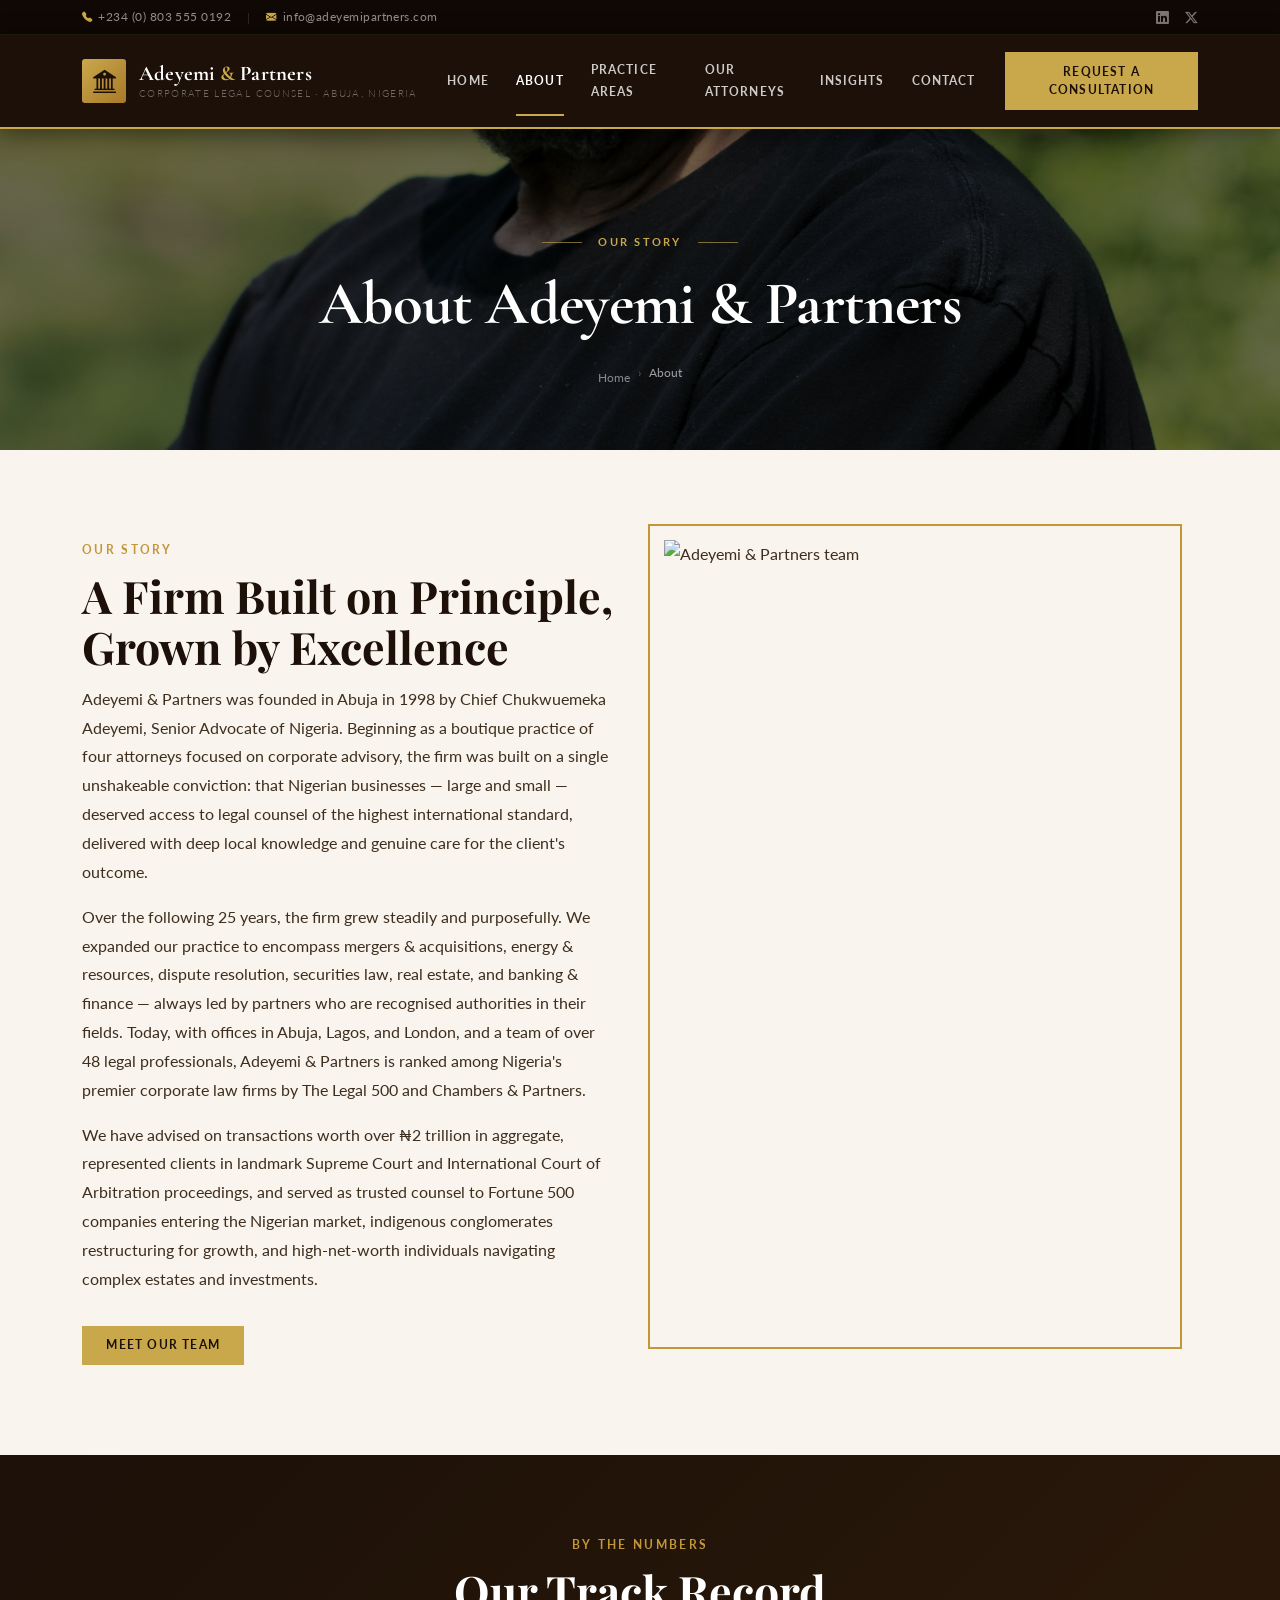
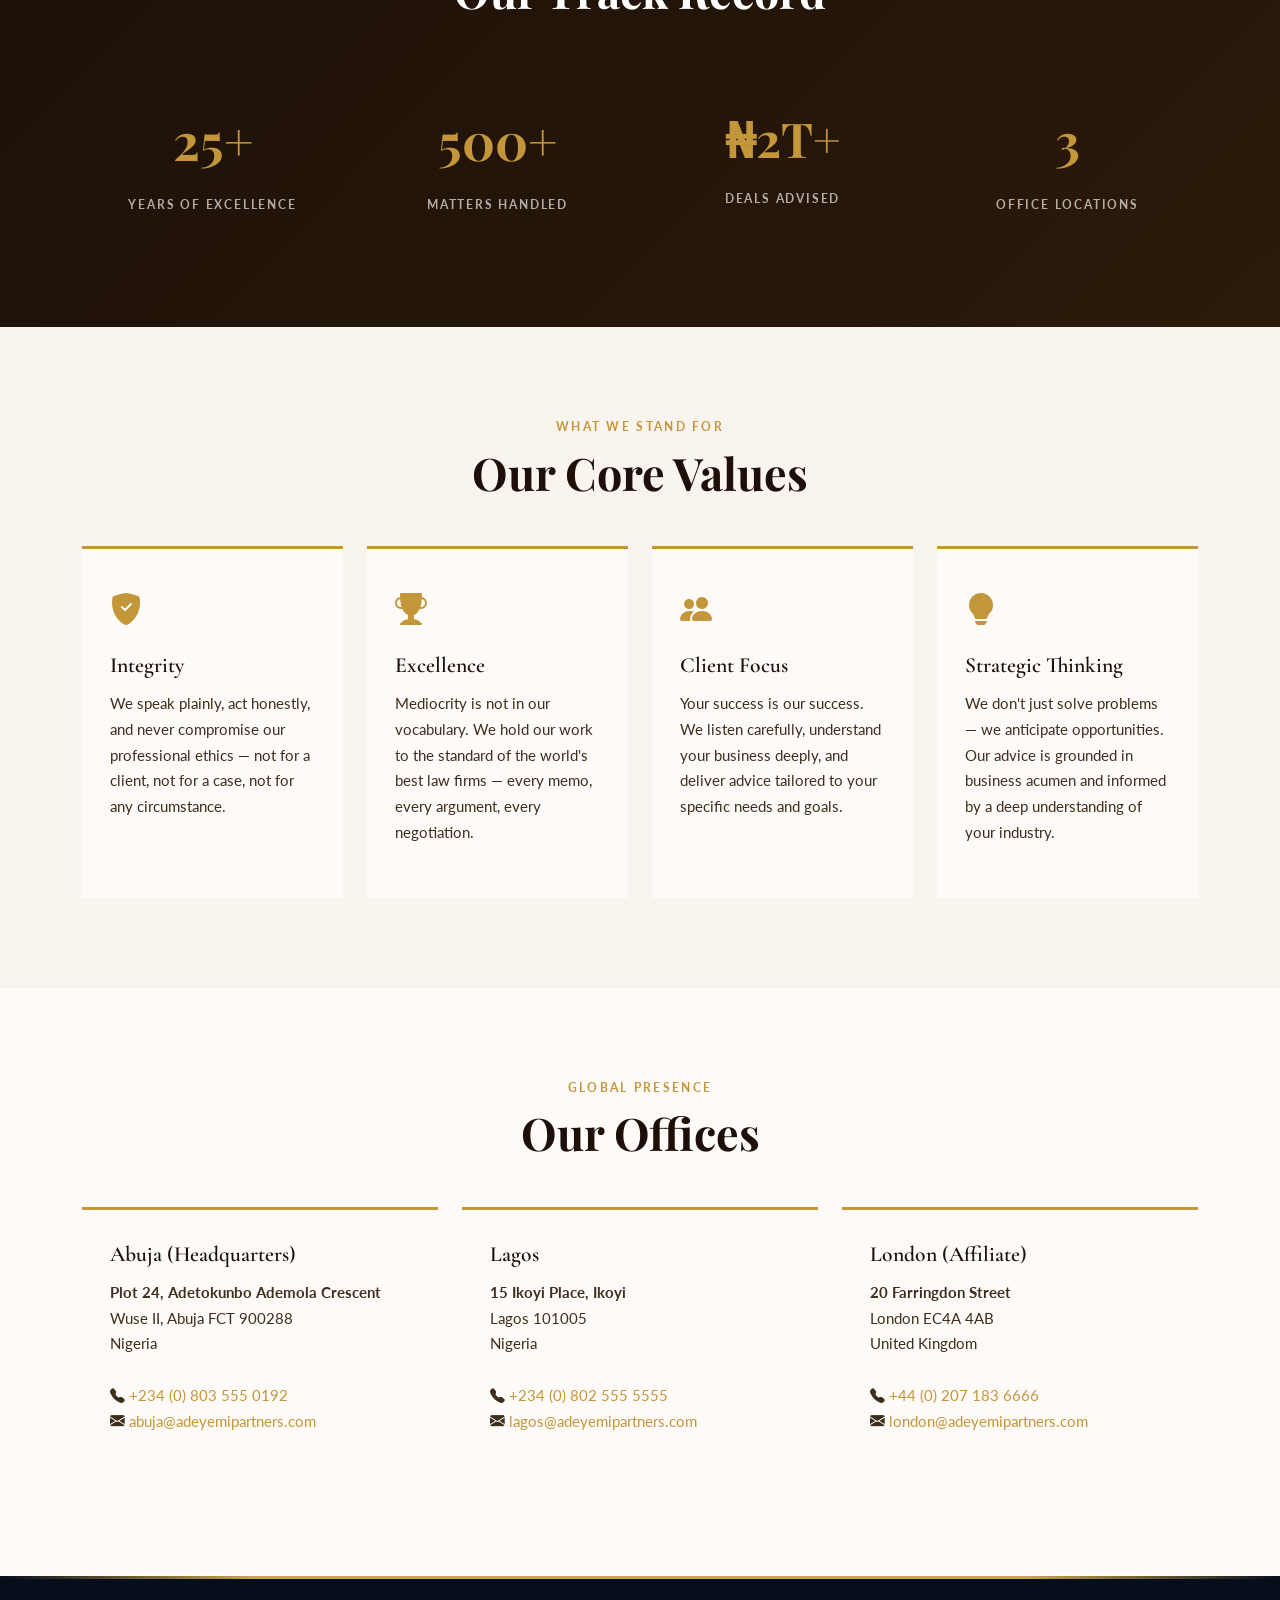
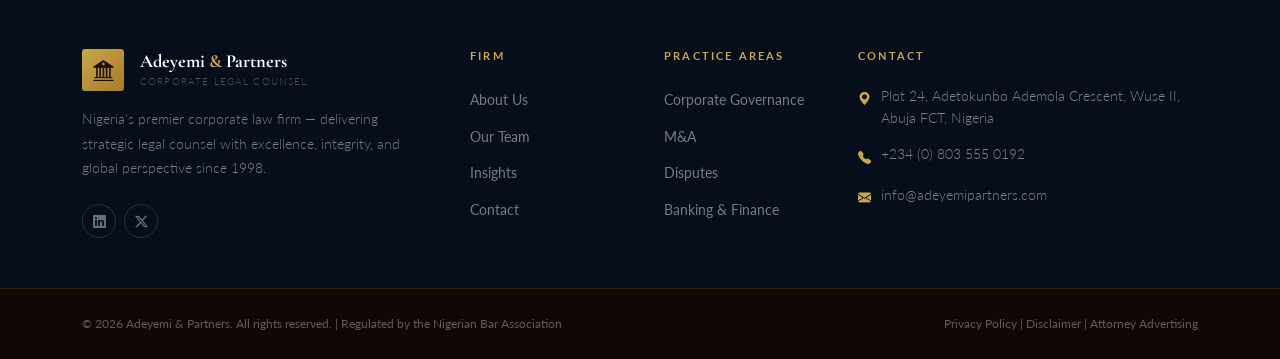
==== about.html @ 63230869 "Initial commit - Adeyemi - Partners website" ====
<!DOCTYPE html>
<html lang="en">
<head>
  <meta charset="UTF-8" />
  <meta name="viewport" content="width=device-width, initial-scale=1.0" />
  <meta name="description" content="About Adeyemi & Partners — Abuja's premier corporate law firm, founded in 1998. Our story, values, team, and global presence." />

  <meta property="og:type" content="website" />
  <meta property="og:title" content="About Us | Adeyemi & Partners" />
  <meta property="og:description" content="Learn about Adeyemi & Partners' history, values, and the team dedicated to delivering excellence in corporate law." />

  <title>About Our Firm | Adeyemi & Partners</title>

  <link rel="preconnect" href="https://fonts.googleapis.com" />
  <link rel="preconnect" href="https://fonts.gstatic.com" crossorigin />
  <link href="https://fonts.googleapis.com/css2?family=Cormorant+Garamond:ital,wght@0,400;0,500;0,600;0,700;1,400&family=EB+Garamond:ital@0;1&family=Lato:wght@300;400;700&family=Playfair+Display:wght@400;700;900&display=swap" rel="stylesheet" />

  <link href="https://cdn.jsdelivr.net/npm/bootstrap@5.3.3/dist/css/bootstrap.min.css" rel="stylesheet" integrity="sha384-QWTKZyjpPEjISv5WaRU9OFeRpok6YctnYmDr5pNlyT2bRjXh0JMhjY6hW+ALEwIH" crossorigin="anonymous" />
  <link rel="stylesheet" href="https://cdn.jsdelivr.net/npm/bootstrap-icons@1.11.3/font/bootstrap-icons.min.css" />

  <link rel="stylesheet" href="css/style.css" />
</head>
<body>

  <!-- ========== SITE HEADER ========== -->
  <header class="ap-site-header">

    <div class="ap-topbar">
      <div class="container">
        <div class="d-flex justify-content-between align-items-center">
          <div class="ap-topbar-left d-flex align-items-center gap-3">
            <a href="tel:+2348035550192" class="ap-topbar-link">
              <i class="bi bi-telephone-fill"></i>
              <span>+234 (0) 803 555 0192</span>
            </a>
            <span class="ap-topbar-sep d-none d-sm-inline">|</span>
            <a href="mailto:info@adeyemipartners.com" class="ap-topbar-link d-none d-sm-flex">
              <i class="bi bi-envelope-fill"></i>
              <span>info@adeyemipartners.com</span>
            </a>
          </div>
          <div class="ap-topbar-right d-flex align-items-center gap-3">
            <a href="#" class="ap-topbar-social" aria-label="LinkedIn"><i class="bi bi-linkedin"></i></a>
            <a href="#" class="ap-topbar-social" aria-label="Twitter / X"><i class="bi bi-twitter-x"></i></a>
          </div>
        </div>
      </div>
    </div>

    <nav class="navbar navbar-expand-lg ap-navbar-main" aria-label="Primary navigation">
      <div class="container">
        <a class="navbar-brand ap-brand-main" href="index.html">
          <div class="ap-logo-icon"><i class="bi bi-bank2"></i></div>
          <div class="ap-logo-text">
            <span class="ap-logo-name">Adeyemi <span class="ap-logo-amp">&amp;</span> Partners</span>
            <span class="ap-logo-tagline">Corporate Legal Counsel · Abuja, Nigeria</span>
          </div>
        </a>
        <button class="navbar-toggler ap-toggler" type="button"
                data-bs-toggle="collapse" data-bs-target="#mainNav"
                aria-controls="mainNav" aria-expanded="false" aria-label="Toggle navigation">
          <i class="bi bi-list"></i>
        </button>
        <div class="collapse navbar-collapse" id="mainNav">
          <ul class="navbar-nav ms-auto align-items-lg-center">
            <li class="nav-item"><a class="nav-link ap-nav-link" href="index.html">Home</a></li>
            <li class="nav-item"><a class="nav-link ap-nav-link active" href="about.html">About</a></li>
            <li class="nav-item"><a class="nav-link ap-nav-link" href="practice-areas.html">Practice Areas</a></li>
            <li class="nav-item"><a class="nav-link ap-nav-link" href="attorneys.html">Our Attorneys</a></li>
            <li class="nav-item"><a class="nav-link ap-nav-link" href="insights.html">Insights</a></li>
            <li class="nav-item"><a class="nav-link ap-nav-link" href="contact.html">Contact</a></li>
            <li class="nav-item ms-lg-3 mt-3 mt-lg-0">
              <a class="btn ap-hero-btn-gold px-4" href="contact.html">Request a Consultation</a>
            </li>
          </ul>
        </div>
      </div>
    </nav>

  </header>

  <!-- PAGE HERO -->
  <section class="ap-inner-hero"
    style="background-image: url('assets/antreina-stone-VtZEhxeWHA8-unsplash.jpg');">
    <div class="ap-inner-hero-overlay"></div>
    <div class="container ap-inner-hero-content position-relative">
      <p class="ap-inner-hero-eyebrow">
        <span class="ap-eyebrow-line"></span>
        Our Story
        <span class="ap-eyebrow-line"></span>
      </p>
      <h1 class="ap-inner-hero-title">About Adeyemi & Partners</h1>
      <nav aria-label="breadcrumb" class="mt-3">
        <ol class="breadcrumb ap-breadcrumb-inner mb-0">
          <li class="breadcrumb-item"><a href="index.html">Home</a></li>
          <li class="breadcrumb-item active" aria-current="page">About</li>
        </ol>
      </nav>
    </div>
  </section>

  <!-- SECTION 1: OUR FIRM STORY -->
  <section class="ap-section ap-bg-parchment">
    <div class="container">
      <div class="row align-items-stretch g-5">

        <div class="col-lg-6">
          <p class="ap-section-label">Our Story</p>
          <h2 class="ap-section-title-display">A Firm Built on Principle, Grown by Excellence</h2>

          <p class="ap-body-text">Adeyemi & Partners was founded in Abuja in 1998 by Chief Chukwuemeka Adeyemi, Senior Advocate of Nigeria. Beginning as a boutique practice of four attorneys focused on corporate advisory, the firm was built on a single unshakeable conviction: that Nigerian businesses — large and small — deserved access to legal counsel of the highest international standard, delivered with deep local knowledge and genuine care for the client's outcome.</p>

          <p class="ap-body-text">Over the following 25 years, the firm grew steadily and purposefully. We expanded our practice to encompass mergers & acquisitions, energy & resources, dispute resolution, securities law, real estate, and banking & finance — always led by partners who are recognised authorities in their fields. Today, with offices in Abuja, Lagos, and London, and a team of over 48 legal professionals, Adeyemi & Partners is ranked among Nigeria's premier corporate law firms by The Legal 500 and Chambers & Partners.</p>

          <p class="ap-body-text">We have advised on transactions worth over ₦2 trillion in aggregate, represented clients in landmark Supreme Court and International Court of Arbitration proceedings, and served as trusted counsel to Fortune 500 companies entering the Nigerian market, indigenous conglomerates restructuring for growth, and high-net-worth individuals navigating complex estates and investments.</p>

          <a href="attorneys.html" class="btn ap-hero-btn-gold mt-3">Meet our Team</a>
        </div>

        <!-- Right: image -->
        <div class="col-lg-6 d-flex">
          <div class="ap-img-frame" style="width: 100%;">
            <img src="assets/antreina-stone-F53-S-YQQcE-unsplash.jpg" alt="Adeyemi & Partners team" style="height: 100%; min-height: 480px;" />
          </div>
        </div>

      </div>
    </div>
  </section>

  <!-- SECTION 2: BY THE NUMBERS -->
  <section class="ap-section" style="background: linear-gradient(135deg, #1C1008 0%, #2c1a0a 100%); padding: 80px 0;">
    <div class="container">
      <div class="text-center mb-5">
        <p class="ap-section-label" style="color: var(--ap-gold);">By the Numbers</p>
        <h2 class="ap-section-title-display" style="color: #ffffff;">Our Track Record</h2>
      </div>

      <div class="row text-center g-4">
        <div class="col-md-6 col-lg-3">
          <div style="padding: 2rem 1rem;">
            <div style="font-family: var(--font-display); font-size: 3.2rem; font-weight: 700; color: var(--ap-gold); margin-bottom: 0.5rem;">25+</div>
            <div style="font-family: var(--font-body); font-size: 0.75rem; font-weight: 700; letter-spacing: 0.15em; text-transform: uppercase; color: rgba(255, 255, 255, 0.65);">Years of Excellence</div>
          </div>
        </div>
        <div class="col-md-6 col-lg-3">
          <div style="padding: 2rem 1rem;">
            <div style="font-family: var(--font-display); font-size: 3.2rem; font-weight: 700; color: var(--ap-gold); margin-bottom: 0.5rem;">500+</div>
            <div style="font-family: var(--font-body); font-size: 0.75rem; font-weight: 700; letter-spacing: 0.15em; text-transform: uppercase; color: rgba(255, 255, 255, 0.65);">Matters Handled</div>
          </div>
        </div>
        <div class="col-md-6 col-lg-3">
          <div style="padding: 2rem 1rem;">
            <div style="font-family: var(--font-display); font-size: 3rem; font-weight: 700; color: var(--ap-gold); margin-bottom: 0.5rem;">₦2T+</div>
            <div style="font-family: var(--font-body); font-size: 0.75rem; font-weight: 700; letter-spacing: 0.15em; text-transform: uppercase; color: rgba(255, 255, 255, 0.65);">Deals Advised</div>
          </div>
        </div>
        <div class="col-md-6 col-lg-3">
          <div style="padding: 2rem 1rem;">
            <div style="font-family: var(--font-display); font-size: 3.2rem; font-weight: 700; color: var(--ap-gold); margin-bottom: 0.5rem;">3</div>
            <div style="font-family: var(--font-body); font-size: 0.75rem; font-weight: 700; letter-spacing: 0.15em; text-transform: uppercase; color: rgba(255, 255, 255, 0.65);">Office Locations</div>
          </div>
        </div>
      </div>
    </div>
  </section>

  <!-- SECTION 3: OUR VALUES -->
  <section class="ap-section ap-bg-parchment">
    <div class="container">
      <div class="text-center mb-5">
        <p class="ap-section-label">What We Stand For</p>
        <h2 class="ap-section-title-display">Our Core Values</h2>
      </div>

      <div class="row g-4">

        <div class="col-md-6 col-lg-3">
          <div class="ap-card">
            <div class="ap-card-icon">
              <i class="bi bi-shield-fill-check" style="font-size: 2rem; color: var(--ap-gold);"></i>
            </div>
            <h3 class="ap-card-title">Integrity</h3>
            <p class="ap-card-text">We speak plainly, act honestly, and never compromise our professional ethics — not for a client, not for a case, not for any circumstance.</p>
          </div>
        </div>

        <div class="col-md-6 col-lg-3">
          <div class="ap-card">
            <div class="ap-card-icon">
              <i class="bi bi-trophy-fill" style="font-size: 2rem; color: var(--ap-gold);"></i>
            </div>
            <h3 class="ap-card-title">Excellence</h3>
            <p class="ap-card-text">Mediocrity is not in our vocabulary. We hold our work to the standard of the world's best law firms — every memo, every argument, every negotiation.</p>
          </div>
        </div>

        <div class="col-md-6 col-lg-3">
          <div class="ap-card">
            <div class="ap-card-icon">
              <i class="bi bi-people-fill" style="font-size: 2rem; color: var(--ap-gold);"></i>
            </div>
            <h3 class="ap-card-title">Client Focus</h3>
            <p class="ap-card-text">Your success is our success. We listen carefully, understand your business deeply, and deliver advice tailored to your specific needs and goals.</p>
          </div>
        </div>

        <div class="col-md-6 col-lg-3">
          <div class="ap-card">
            <div class="ap-card-icon">
              <i class="bi bi-lightbulb-fill" style="font-size: 2rem; color: var(--ap-gold);"></i>
            </div>
            <h3 class="ap-card-title">Strategic Thinking</h3>
            <p class="ap-card-text">We don't just solve problems — we anticipate opportunities. Our advice is grounded in business acumen and informed by a deep understanding of your industry.</p>
          </div>
        </div>

      </div>
    </div>
  </section>

  <!-- SECTION 4: OUR OFFICES -->
  <section class="ap-section ap-bg-soft">
    <div class="container">
      <div class="text-center mb-5">
        <p class="ap-section-label">Global Presence</p>
        <h2 class="ap-section-title-display">Our Offices</h2>
      </div>

      <div class="row g-4">

        <div class="col-md-4">
          <div class="ap-card">
            <h3 class="ap-card-title">Abuja (Headquarters)</h3>
            <p class="ap-card-text">
              <strong>Plot 24, Adetokunbo Ademola Crescent</strong><br />
              Wuse II, Abuja FCT 900288<br />
              Nigeria<br /><br />
              <i class="bi bi-telephone-fill"></i> <a href="tel:+2348035550192" style="color: var(--ap-gold);">+234 (0) 803 555 0192</a><br />
              <i class="bi bi-envelope-fill"></i> <a href="mailto:abuja@adeyemipartners.com" style="color: var(--ap-gold);">abuja@adeyemipartners.com</a>
            </p>
          </div>
        </div>

        <div class="col-md-4">
          <div class="ap-card">
            <h3 class="ap-card-title">Lagos</h3>
            <p class="ap-card-text">
              <strong>15 Ikoyi Place, Ikoyi</strong><br />
              Lagos 101005<br />
              Nigeria<br /><br />
              <i class="bi bi-telephone-fill"></i> <a href="tel:+234802555555" style="color: var(--ap-gold);">+234 (0) 802 555 5555</a><br />
              <i class="bi bi-envelope-fill"></i> <a href="mailto:lagos@adeyemipartners.com" style="color: var(--ap-gold);">lagos@adeyemipartners.com</a>
            </p>
          </div>
        </div>

        <div class="col-md-4">
          <div class="ap-card">
            <h3 class="ap-card-title">London (Affiliate)</h3>
            <p class="ap-card-text">
              <strong>20 Farringdon Street</strong><br />
              London EC4A 4AB<br />
              United Kingdom<br /><br />
              <i class="bi bi-telephone-fill"></i> <a href="tel:+442071836666" style="color: var(--ap-gold);">+44 (0) 207 183 6666</a><br />
              <i class="bi bi-envelope-fill"></i> <a href="mailto:london@adeyemipartners.com" style="color: var(--ap-gold);">london@adeyemipartners.com</a>
            </p>
          </div>
        </div>

      </div>
    </div>
  </section>

  <!-- FOOTER -->
  <footer class="ap-footer-v2">

    <div class="ap-footer-gold-rule"></div>

    <div class="ap-footer-main">
      <div class="container">
        <div class="row g-5">

          <div class="col-lg-4">
            <div class="d-flex align-items-center gap-3 mb-3">
              <div class="ap-footer-logo-icon">
                <i class="bi bi-bank2"></i>
              </div>
              <div>
                <p class="ap-footer-firm-name mb-0">Adeyemi <span class="ap-logo-amp">&</span> Partners</p>
                <p class="ap-footer-firm-sub mb-0">Corporate Legal Counsel</p>
              </div>
            </div>
            <p class="ap-footer-blurb">Nigeria's premier corporate law firm — delivering strategic legal counsel with excellence, integrity, and global perspective since 1998.</p>
            <div class="d-flex gap-2 mt-4">
              <a href="#" class="ap-footer-social-link" aria-label="LinkedIn"><i class="bi bi-linkedin"></i></a>
              <a href="#" class="ap-footer-social-link" aria-label="Twitter/X"><i class="bi bi-twitter-x"></i></a>
            </div>
          </div>

          <div class="col-sm-6 col-lg-2">
            <h6 class="ap-footer-col-heading">Firm</h6>
            <ul class="ap-footer-nav">
              <li><a href="about.html">About Us</a></li>
              <li><a href="attorneys.html">Our Team</a></li>
              <li><a href="insights.html">Insights</a></li>
              <li><a href="contact.html">Contact</a></li>
            </ul>
          </div>

          <div class="col-sm-6 col-lg-2">
            <h6 class="ap-footer-col-heading">Practice Areas</h6>
            <ul class="ap-footer-nav">
              <li><a href="practice-areas.html">Corporate Governance</a></li>
              <li><a href="practice-areas.html">M&A</a></li>
              <li><a href="practice-areas.html">Disputes</a></li>
              <li><a href="practice-areas.html">Banking & Finance</a></li>
            </ul>
          </div>

          <div class="col-lg-4">
            <h6 class="ap-footer-col-heading">Contact</h6>
            <address class="ap-footer-address">
              <div class="ap-footer-addr-row">
                <i class="bi bi-geo-alt-fill"></i>
                <span>Plot 24, Adetokunbo Ademola Crescent, Wuse II, Abuja FCT, Nigeria</span>
              </div>
              <div class="ap-footer-addr-row">
                <i class="bi bi-telephone-fill"></i>
                <span><a href="tel:+2348035550192">+234 (0) 803 555 0192</a></span>
              </div>
              <div class="ap-footer-addr-row">
                <i class="bi bi-envelope-fill"></i>
                <span><a href="mailto:info@adeyemipartners.com">info@adeyemipartners.com</a></span>
              </div>
            </address>
          </div>

        </div>
      </div>
    </div>

    <div class="ap-footer-copy-bar" style="background-color: #0f0804; border-top: 1px solid rgba(196, 150, 58, 0.15); padding: 1.5rem 0;">
      <div class="container">
        <div class="d-flex flex-wrap justify-content-between align-items-center gap-2">
          <p class="mb-0 ap-footer-copy">&copy; 2026 Adeyemi & Partners. All rights reserved. | Regulated by the Nigerian Bar Association</p>
          <p class="mb-0 ap-footer-copy">Privacy Policy | Disclaimer | Attorney Advertising</p>
        </div>
      </div>
    </div>

  </footer>

  <button class="ap-scroll-top" id="scrollTop" aria-label="Scroll to top">
    <i class="bi bi-arrow-up"></i>
  </button>

  <script src="https://cdn.jsdelivr.net/npm/bootstrap@5.3.3/dist/js/bootstrap.bundle.min.js" integrity="sha384-YvpcrYf0tY3lHB60NNkmXc4s9bIOgUxi8T/jzmQ+N53/mBnhZ8SIBzf3XGdYkpZ" crossorigin="anonymous"></script>
  <script>
    (function () {
      var btn = document.getElementById('scrollTop');
      window.addEventListener('scroll', function () {
        btn.classList.toggle('ap-scroll-visible', window.scrollY > 300);
      }, { passive: true });
      btn.addEventListener('click', function () {
        window.scrollTo({ top: 0, behavior: 'smooth' });
      });
    })();

    // Reveal on scroll
    (function () {
      var revealEls = document.querySelectorAll(
        '.ap-section-title-display, .ap-section-title-md, .ap-section-label, .ap-card, .ap-atty-card, .ap-img-frame, .ap-stat-item'
      );
      var observer = new IntersectionObserver(function (entries) {
        entries.forEach(function (entry) {
          if (entry.isIntersecting) {
            entry.target.classList.add('is-visible');
            observer.unobserve(entry.target);
          }
        });
      }, { threshold: 0.12 });
      revealEls.forEach(function (el) {
        if (el.getBoundingClientRect().top > window.innerHeight * 0.9) {
          el.classList.add('ap-reveal');
          observer.observe(el);
        }
      });
    })();
  </script>
</body>
</html>
---- css/style.css ----
/* ===================================================
   ADEYEMI & PARTNERS — GLOBAL STYLESHEET
   Color Palette:
     Deep Walnut (primary dark): #1C1008
     Warm Gold (accent):         #C4963A
     Parchment (light bg):       #F9F4EE
     Warm Cream (alternates):    #F2EAE0
     Soft White:                 #FDFAF7
     Body text:                  #3D2E1E
     Muted text:                 #7A6652
=================================================== */

html {
  scroll-behavior: smooth;
}

/* ---- CUSTOM PROPERTIES ---- */
:root {
  /* Warm palette (project-wide) */
  --ap-walnut:     #1C1008;
  --ap-gold:       #C4963A;
  --ap-parchment:  #F9F4EE;
  --ap-cream:      #F2EAE0;
  --ap-soft-white: #FDFAF7;
  --ap-body-text:  #3D2E1E;
  --ap-muted:      #7A6652;
  --ap-gold-light: #d4aa55;

  /* Warm espresso palette (header + hero) */
  --ap-navy:        #1C1008;
  --ap-navy-mid:    #1a0f04;
  --ap-navy-light:  #3d2e1e;
  --ap-hero-gold:   #c9a84c;
  --ap-hero-gold-h: #dbb95a;
  --ap-topbar-bg:   #0f0804;

  /* Typography */
  --font-heading:  'Cormorant Garamond', Georgia, serif;
  --font-body:     'Lato', Arial, sans-serif;
  --font-quote:    'EB Garamond', Georgia, serif;
  --font-display:  'Playfair Display', Georgia, serif;
}

/* ---- RESET & BASE ---- */
*, *::before, *::after { box-sizing: border-box; }

html {
  scroll-behavior: smooth;
}

body {
  font-family: var(--font-body);
  font-weight: 400;
  color: var(--ap-body-text);
  background-color: var(--ap-soft-white);
  line-height: 1.75;
  font-size: 1rem;
  -webkit-font-smoothing: antialiased;
}

h1, h2, h3, h4, h5, h6 {
  font-family: var(--font-heading);
  color: var(--ap-walnut);
  line-height: 1.2;
  font-weight: 600;
}

p { margin-bottom: 1rem; }
a { text-decoration: none; }

img { max-width: 100%; height: auto; display: block; }

/* ---- BACKGROUND SECTIONS ---- */
.ap-bg-parchment { background-color: var(--ap-parchment); }
.ap-bg-cream     { background-color: var(--ap-cream); }
.ap-bg-dark      { background-color: var(--ap-walnut); }
.ap-bg-soft      { background-color: var(--ap-soft-white); }

/* ---- SECTION SPACING ---- */
.ap-section { padding: 90px 0; }
.mb-6 { margin-bottom: 5rem; }

/* =======================================
   SITE HEADER — fixed wrapper
======================================= */
.ap-site-header {
  position: fixed;
  top: 0;
  left: 0;
  right: 0;
  z-index: 1040;
}

/* =======================================
   TOP BAR
======================================= */
.ap-topbar {
  background-color: var(--ap-topbar-bg);
  border-bottom: 1px solid rgba(201, 168, 76, 0.12);
  padding: 6px 0;
}

.ap-topbar-link {
  display: inline-flex;
  align-items: center;
  gap: 6px;
  font-family: var(--font-body);
  font-size: 0.72rem;
  font-weight: 400;
  letter-spacing: 0.04em;
  color: rgba(255, 255, 255, 0.55);
  text-decoration: none;
  transition: color 0.2s;
}

.ap-topbar-link i {
  font-size: 0.65rem;
  color: var(--ap-hero-gold);
}

.ap-topbar-link:hover { color: var(--ap-hero-gold); }

.ap-topbar-sep {
  color: rgba(255, 255, 255, 0.15);
  font-size: 0.75rem;
}

.ap-topbar-social {
  color: rgba(255, 255, 255, 0.45);
  font-size: 0.8rem;
  text-decoration: none;
  transition: color 0.2s, transform 0.2s;
  display: inline-flex;
  align-items: center;
}

.ap-topbar-social:hover {
  color: var(--ap-hero-gold);
  transform: translateY(-1px);
}

/* =======================================
   MAIN NAVBAR
======================================= */
.ap-navbar-main {
  background-color: var(--ap-navy);
  padding: 0;
  border-bottom: 2px solid var(--ap-hero-gold);
  box-shadow: 0 4px 24px rgba(0, 0, 0, 0.45);
}

/* Brand */
.ap-brand-main {
  display: flex;
  align-items: center;
  gap: 13px;
  padding: 14px 0;
  text-decoration: none;
}

.ap-logo-icon {
  width: 44px;
  height: 44px;
  background: linear-gradient(135deg, var(--ap-hero-gold), #a87a28);
  border-radius: 3px;
  display: flex;
  align-items: center;
  justify-content: center;
  flex-shrink: 0;
}

.ap-logo-icon i {
  font-size: 1.45rem;
  color: var(--ap-navy);
}

.ap-logo-text {
  display: flex;
  flex-direction: column;
  line-height: 1;
}

.ap-logo-name {
  font-family: var(--font-heading);
  font-size: 1.3rem;
  font-weight: 700;
  color: #ffffff;
  letter-spacing: 0.01em;
}

.ap-logo-amp {
  color: var(--ap-hero-gold);
}

.ap-logo-tagline {
  font-family: var(--font-body);
  font-size: 0.6rem;
  font-weight: 300;
  letter-spacing: 0.14em;
  text-transform: uppercase;
  color: rgba(255, 255, 255, 0.38);
  margin-top: 5px;
}

/* Nav links */
.ap-nav-link {
  font-family: var(--font-body);
  font-size: 0.78rem;
  font-weight: 700;
  letter-spacing: 0.09em;
  text-transform: uppercase;
  color: rgba(255, 255, 255, 0.78) !important;
  padding: 1.5rem 0.85rem !important;
  position: relative;
  transition: color 0.22s;
}

.ap-nav-link::after {
  content: '';
  position: absolute;
  bottom: 0;
  left: 0.85rem;
  right: 0.85rem;
  height: 2px;
  background-color: var(--ap-hero-gold);
  transform: scaleX(0);
  transform-origin: left;
  transition: transform 0.25s ease;
}

.ap-nav-link:hover,
.ap-nav-link.active {
  color: #ffffff !important;
}

.ap-nav-link:hover::after,
.ap-nav-link.active::after {
  transform: scaleX(1);
}

/* Consultation button in navbar */
.ap-hero-btn-gold {
  background-color: var(--ap-hero-gold);
  color: var(--ap-navy) !important;
  font-family: var(--font-body);
  font-size: 0.75rem;
  font-weight: 700;
  letter-spacing: 0.1em;
  text-transform: uppercase;
  border: 2px solid var(--ap-hero-gold);
  border-radius: 0;
  padding: 0.55rem 1.4rem;
  transition: background-color 0.22s, border-color 0.22s, box-shadow 0.22s;
  text-decoration: none;
  display: inline-flex;
  align-items: center;
}

.ap-hero-btn-gold:hover {
  background-color: var(--ap-hero-gold-h);
  border-color: var(--ap-hero-gold-h);
  color: var(--ap-navy) !important;
  box-shadow: 0 4px 18px rgba(201, 168, 76, 0.35);
}

/* Mobile toggler */
.ap-toggler {
  background: none;
  border: 1px solid rgba(201, 168, 76, 0.4);
  border-radius: 3px;
  padding: 6px 10px;
  color: #fff;
  font-size: 1.4rem;
  line-height: 1;
}

.ap-toggler:focus { box-shadow: none; }
.ap-toggler i { display: block; }

/* Navbar old classes — keep for other pages */
.ap-navbar {
  background-color: var(--ap-navy);
  padding: 0.75rem 0;
  border-bottom: 2px solid var(--ap-hero-gold);
}

.ap-brand {
  display: flex;
  flex-direction: column;
  line-height: 1.1;
  color: var(--ap-soft-white) !important;
}

.brand-name {
  font-family: var(--font-heading);
  font-size: 1.35rem;
  font-weight: 700;
  letter-spacing: 0.02em;
  color: var(--ap-soft-white);
}

.brand-amp { color: var(--ap-hero-gold); }

.brand-tagline {
  font-family: var(--font-body);
  font-size: 0.65rem;
  font-weight: 300;
  letter-spacing: 0.12em;
  text-transform: uppercase;
  color: rgba(255,255,255,0.35);
  margin-top: 2px;
}

.ap-navbar .nav-link {
  font-family: var(--font-body);
  font-size: 0.82rem;
  font-weight: 700;
  letter-spacing: 0.08em;
  text-transform: uppercase;
  color: rgba(255, 255, 255, 0.78) !important;
  padding: 0.5rem 0.75rem !important;
  transition: color 0.25s;
}

.ap-navbar .nav-link:hover,
.ap-navbar .nav-link.active {
  color: var(--ap-hero-gold) !important;
}

.ap-navbar .navbar-toggler {
  border-color: rgba(201, 168, 76, 0.4);
}

.ap-navbar .navbar-toggler-icon {
  filter: invert(1);
}

/* =======================================
   HERO V2  (index.html)
======================================= */

/* Total header offset: topbar ~37px + navbar ~74px = ~111px */
.ap-hero-v2 {
  position: relative;
  min-height: 100vh;
  display: flex;
  align-items: center;
  justify-content: center;
  overflow: hidden;
  padding-top: 111px; /* header height */
}

/* Background image */
.ap-hero-v2-bg {
  position: absolute;
  inset: 0;
  background-image: url('https://images.unsplash.com/photo-1589829545856-d10d557cf95f?w=1600');
  background-size: cover;
  background-position: center 30%;
  background-repeat: no-repeat;
  transform: scale(1.03);
  transition: transform 8s ease;
}

/* Dark overlay */
.ap-hero-v2-overlay {
  position: absolute;
  inset: 0;
  background: rgba(0, 0, 0, 0.65);
}

/* Decorative left gold rule */
.ap-hero-v2-rule {
  position: absolute;
  left: 0;
  top: 0;
  bottom: 0;
  width: 4px;
  background: linear-gradient(to bottom, transparent 0%, var(--ap-hero-gold) 30%, var(--ap-hero-gold) 70%, transparent 100%);
  opacity: 0.7;
}

/* Content wrapper */
.ap-hero-v2-content {
  position: relative;
  z-index: 2;
  padding: 80px 15px;
  max-width: 860px;
  margin: 0 auto;
}

/* Gold uppercase eyebrow */
.ap-hero-v2-eyebrow {
  font-family: var(--font-body);
  font-size: 0.7rem;
  font-weight: 700;
  letter-spacing: 0.28em;
  text-transform: uppercase;
  color: var(--ap-hero-gold);
  display: flex;
  align-items: center;
  justify-content: center;
  gap: 16px;
  margin-bottom: 1.6rem;
}

.ap-eyebrow-line {
  display: inline-block;
  width: 40px;
  height: 1px;
  background-color: var(--ap-hero-gold);
  opacity: 0.6;
}

/* Main heading — Playfair Display */
.ap-hero-v2-title {
  font-family: var(--font-display);
  font-size: clamp(2.6rem, 6vw, 5rem);
  font-weight: 700;
  color: #ffffff;
  line-height: 1.1;
  margin-bottom: 1.2rem;
  letter-spacing: -0.01em;
}

/* Gold rule under heading */
.ap-hero-v2-title-rule {
  width: 70px;
  height: 3px;
  background: linear-gradient(to right, var(--ap-hero-gold), transparent);
  margin: 1.2rem auto 1.8rem;
}

/* Sub-paragraph */
.ap-hero-v2-sub {
  font-family: var(--font-body);
  font-size: clamp(0.95rem, 1.6vw, 1.1rem);
  font-weight: 300;
  color: #cccccc;
  line-height: 1.85;
  margin-bottom: 0;
  max-width: 680px;
  margin-left: auto;
  margin-right: auto;
}

/* Hero outline button */
.ap-hero-btn-outline {
  background: transparent;
  color: #ffffff !important;
  font-family: var(--font-body);
  font-size: 0.75rem;
  font-weight: 700;
  letter-spacing: 0.1em;
  text-transform: uppercase;
  border: 2px solid rgba(255, 255, 255, 0.55);
  border-radius: 0;
  padding: 0.55rem 1.4rem;
  display: inline-flex;
  align-items: center;
  transition: border-color 0.22s, background-color 0.22s;
  text-decoration: none;
}

.ap-hero-btn-outline:hover {
  border-color: #ffffff;
  background-color: rgba(255, 255, 255, 0.08);
  color: #ffffff !important;
}

/* Scroll hint */
.ap-hero-scroll-hint {
  display: flex;
  flex-direction: column;
  align-items: center;
  gap: 6px;
  color: rgba(255, 255, 255, 0.35);
  font-family: var(--font-body);
  font-size: 0.65rem;
  font-weight: 700;
  letter-spacing: 0.18em;
  text-transform: uppercase;
}

.ap-hero-scroll-hint i {
  font-size: 1rem;
  animation: heroScrollBounce 1.8s ease-in-out infinite;
}

@keyframes heroScrollBounce {
  0%, 100% { transform: translateY(0); opacity: 0.35; }
  50%       { transform: translateY(6px); opacity: 0.7; }
}

/* Subtle zoom-in on page load */
@media (prefers-reduced-motion: no-preference) {
  .ap-hero-v2:hover .ap-hero-v2-bg {
    transform: scale(1.06);
  }
}

/* =======================================
   BUTTONS
======================================= */
.ap-btn-primary {
  background-color: var(--ap-gold);
  color: var(--ap-walnut) !important;
  font-family: var(--font-body);
  font-size: 0.82rem;
  font-weight: 700;
  letter-spacing: 0.1em;
  text-transform: uppercase;
  border: 2px solid var(--ap-gold);
  padding: 0.6rem 1.6rem;
  border-radius: 0;
  transition: background-color 0.25s, color 0.25s, border-color 0.25s;
}

.ap-btn-primary:hover {
  background-color: var(--ap-gold-light);
  border-color: var(--ap-gold-light);
  color: var(--ap-walnut) !important;
}

.ap-btn-outline {
  background-color: transparent;
  color: var(--ap-walnut) !important;
  font-family: var(--font-body);
  font-size: 0.82rem;
  font-weight: 700;
  letter-spacing: 0.1em;
  text-transform: uppercase;
  border: 2px solid var(--ap-walnut);
  padding: 0.6rem 1.6rem;
  border-radius: 0;
  transition: background-color 0.25s, color 0.25s;
}

.ap-btn-outline:hover {
  background-color: var(--ap-walnut);
  color: var(--ap-soft-white) !important;
}

/* =======================================
   HERO — legacy (inner pages that still use ap-hero)
======================================= */
.ap-hero {
  min-height: 100vh;
  background: linear-gradient(135deg, #1C1008 0%, #1a0f04 60%, #3d2e1e 100%);
  background-image: url('../assets/hero-bg.jpg');
  background-size: cover;
  background-position: center;
  position: relative;
  padding-top: 111px; /* header height */
}

.ap-hero-overlay {
  position: absolute;
  inset: 0;
  background: rgba(0, 0, 0, 0.65);
}

.ap-hero-title {
  font-family: var(--font-display);
  font-size: clamp(2.4rem, 5vw, 4.2rem);
  font-weight: 700;
  color: #ffffff;
  line-height: 1.1;
  margin-bottom: 1.25rem;
}

.ap-hero-sub {
  font-family: var(--font-body);
  font-size: 1.05rem;
  font-weight: 300;
  color: #cccccc;
  max-width: 560px;
  line-height: 1.8;
}

.ap-eyebrow {
  font-family: var(--font-body);
  font-size: 0.75rem;
  font-weight: 700;
  letter-spacing: 0.2em;
  text-transform: uppercase;
  color: var(--ap-hero-gold);
  margin-bottom: 1rem;
}

/* =======================================
   GOLD STATS BAR
======================================= */
.ap-gold-bar {
  background-color: var(--ap-gold);
  padding: 2.5rem 2rem;
}

.ap-stat {
  display: flex;
  flex-direction: column;
  align-items: center;
}

.ap-stat-num {
  font-family: var(--font-heading);
  font-size: 2.4rem;
  font-weight: 700;
  color: var(--ap-walnut);
  line-height: 1;
}

.ap-stat-label {
  font-family: var(--font-body);
  font-size: 0.72rem;
  font-weight: 700;
  letter-spacing: 0.12em;
  text-transform: uppercase;
  color: rgba(28, 16, 8, 0.7);
  margin-top: 4px;
}

.ap-divider-line {
  width: 1px;
  height: 50px;
  background-color: rgba(28, 16, 8, 0.25);
}

/* =======================================
   SECTION TYPOGRAPHY
======================================= */
.ap-section-label {
  font-family: var(--font-body);
  font-size: 0.72rem;
  font-weight: 700;
  letter-spacing: 0.2em;
  text-transform: uppercase;
  color: var(--ap-gold);
  margin-bottom: 0.6rem;
}

.ap-section-title {
  font-family: var(--font-heading);
  font-size: clamp(1.9rem, 3.5vw, 3rem);
  font-weight: 700;
  color: var(--ap-walnut);
  margin-bottom: 1.25rem;
}

.ap-body-text {
  font-family: var(--font-body);
  font-size: 0.975rem;
  font-weight: 400;
  color: var(--ap-body-text);
  line-height: 1.85;
}

.ap-link-arrow {
  font-family: var(--font-body);
  font-size: 0.82rem;
  font-weight: 700;
  letter-spacing: 0.06em;
  color: var(--ap-gold);
  text-decoration: none;
  text-transform: uppercase;
  transition: letter-spacing 0.2s;
  display: inline-block;
}

.ap-link-arrow:hover {
  letter-spacing: 0.12em;
  color: var(--ap-gold);
}

/* =======================================
   IMAGE FRAME
======================================= */
.ap-img-frame {
  position: relative;
}

.ap-img-frame img {
  width: 100%;
  height: 480px;
  object-fit: cover;
  display: block;
}

.ap-img-frame::before {
  content: '';
  position: absolute;
  top: -16px;
  left: -16px;
  right: 16px;
  bottom: 16px;
  border: 2px solid var(--ap-gold);
  z-index: 0;
}

.ap-img-frame img {
  position: relative;
  z-index: 1;
}

/* =======================================
   CARDS
======================================= */
.ap-card {
  background-color: var(--ap-soft-white);
  padding: 2rem 1.75rem;
  border-top: 3px solid var(--ap-gold);
  height: 100%;
  transition: box-shadow 0.25s;
}

.ap-card:hover {
  box-shadow: 0 8px 32px rgba(28, 16, 8, 0.1);
}

.ap-card-icon {
  font-size: 0.6rem;
  color: var(--ap-gold);
  margin-bottom: 1rem;
}

.ap-card-title {
  font-family: var(--font-heading);
  font-size: 1.35rem;
  font-weight: 600;
  color: var(--ap-walnut);
  margin-bottom: 0.75rem;
}

.ap-card-text {
  font-family: var(--font-body);
  font-size: 0.92rem;
  color: var(--ap-body-text);
  line-height: 1.75;
  margin-bottom: 1.25rem;
}

/* =======================================
   TESTIMONIAL / PULLQUOTE
======================================= */
.ap-quote-mark {
  font-family: var(--font-heading);
  font-size: 6rem;
  color: var(--ap-gold);
  line-height: 0.5;
  display: block;
  margin-bottom: 1.5rem;
}

.ap-pullquote {
  font-family: var(--font-quote);
  font-size: clamp(1.2rem, 2.5vw, 1.7rem);
  font-style: italic;
  color: var(--ap-soft-white);
  line-height: 1.65;
  margin-bottom: 1.5rem;
}

.ap-testimonial-author {
  font-family: var(--font-body);
  font-size: 0.82rem;
  font-weight: 700;
  letter-spacing: 0.1em;
  text-transform: uppercase;
  color: var(--ap-gold);
  margin-bottom: 0;
}

/* =======================================
   ATTORNEY CARDS
======================================= */
.ap-attorney-card { padding: 0; }

.ap-attorney-img-wrap {
  width: 100%;
  aspect-ratio: 3 / 4;
  overflow: hidden;
  background-color: var(--ap-cream);
}

.ap-attorney-img-wrap img {
  width: 100%;
  height: 100%;
  object-fit: cover;
  transition: transform 0.4s;
}

.ap-attorney-card:hover .ap-attorney-img-wrap img {
  transform: scale(1.04);
}

.ap-attorney-name {
  font-family: var(--font-heading);
  font-size: 1.2rem;
  font-weight: 600;
  color: var(--ap-walnut);
  margin-bottom: 0.2rem;
}

.ap-attorney-role {
  font-family: var(--font-body);
  font-size: 0.78rem;
  font-weight: 700;
  letter-spacing: 0.1em;
  text-transform: uppercase;
  color: var(--ap-gold);
  margin-bottom: 0;
}

/* =======================================
   BLOG CARDS
======================================= */
.ap-blog-card {
  background-color: var(--ap-soft-white);
  height: 100%;
  transition: box-shadow 0.25s;
}

.ap-blog-card:hover {
  box-shadow: 0 8px 28px rgba(28, 16, 8, 0.1);
}

.ap-blog-img-wrap {
  width: 100%;
  height: 220px;
  overflow: hidden;
  background-color: var(--ap-cream);
}

.ap-blog-img-wrap img {
  width: 100%;
  height: 100%;
  object-fit: cover;
  transition: transform 0.4s;
}

.ap-blog-card:hover .ap-blog-img-wrap img {
  transform: scale(1.04);
}

.ap-blog-body {
  padding: 1.5rem;
}

.ap-blog-category {
  font-family: var(--font-body);
  font-size: 0.7rem;
  font-weight: 700;
  letter-spacing: 0.15em;
  text-transform: uppercase;
  color: var(--ap-gold);
  margin-bottom: 0.3rem;
}

.ap-blog-date {
  font-family: var(--font-body);
  font-size: 0.78rem;
  color: var(--ap-muted);
  margin-bottom: 0.5rem;
}

.ap-blog-title {
  font-family: var(--font-heading);
  font-size: 1.15rem;
  font-weight: 600;
  color: var(--ap-walnut);
  margin-bottom: 0.75rem;
  line-height: 1.3;
}

.ap-blog-excerpt {
  font-family: var(--font-body);
  font-size: 0.88rem;
  color: var(--ap-body-text);
  line-height: 1.7;
  margin-bottom: 0.75rem;
}

/* =======================================
   CTA BAND
======================================= */
.ap-cta-band {
  background-color: var(--ap-walnut);
  background-image: linear-gradient(135deg, #1C1008 0%, #2c1a0a 100%);
  padding: 80px 0;
  position: relative;
}

.ap-cta-band::before {
  content: '';
  position: absolute;
  top: 0; left: 0; right: 0;
  height: 3px;
  background-color: var(--ap-gold);
}

.ap-cta-title {
  font-family: var(--font-heading);
  font-size: clamp(1.8rem, 3.5vw, 2.8rem);
  font-weight: 700;
  color: var(--ap-soft-white);
  margin-bottom: 1rem;
}

.ap-cta-sub {
  font-family: var(--font-body);
  font-size: 1rem;
  font-weight: 300;
  color: rgba(253, 250, 247, 0.75);
  max-width: 600px;
  margin: 0 auto;
  line-height: 1.8;
}

/* =======================================
   FOOTER
======================================= */
.ap-footer {
  background-color: #120b04;
  padding: 70px 0 40px;
  border-top: 3px solid var(--ap-gold);
}

.ap-footer-brand {
  font-family: var(--font-heading);
  font-size: 1.5rem;
  font-weight: 700;
  color: var(--ap-soft-white);
  margin-bottom: 0.75rem;
}

.ap-footer-text {
  font-family: var(--font-body);
  font-size: 0.88rem;
  color: rgba(253, 250, 247, 0.55);
  line-height: 1.75;
  margin-bottom: 0.75rem;
}

.ap-footer-heading {
  font-family: var(--font-body);
  font-size: 0.7rem;
  font-weight: 700;
  letter-spacing: 0.18em;
  text-transform: uppercase;
  color: var(--ap-gold);
  margin-bottom: 1.25rem;
}

.ap-footer-links {
  list-style: none;
  padding: 0;
  margin: 0;
}

.ap-footer-links li {
  margin-bottom: 0.6rem;
}

.ap-footer-links a {
  font-family: var(--font-body);
  font-size: 0.88rem;
  color: rgba(253, 250, 247, 0.55);
  text-decoration: none;
  transition: color 0.2s;
}

.ap-footer-links a:hover {
  color: var(--ap-gold);
}

.ap-footer-hr {
  border-color: rgba(196, 150, 58, 0.2);
  margin: 2.5rem 0 1.5rem;
}

.ap-footer-copy {
  font-family: var(--font-body);
  font-size: 0.78rem;
  color: rgba(253, 250, 247, 0.35);
}

/* =======================================
   PAGE HERO (inner pages)
======================================= */
.ap-page-hero {
  min-height: 40vh;
  background: linear-gradient(135deg, #1C1008 0%, #1a0f04 100%);
  background-image: url('../assets/page-hero-bg.jpg');
  background-size: cover;
  background-position: center top;
  position: relative;
  padding-top: 111px; /* fixed header height */
}

.ap-page-hero-title {
  font-family: var(--font-heading);
  font-size: clamp(2rem, 4.5vw, 3.5rem);
  font-weight: 700;
  color: var(--ap-soft-white);
  margin-bottom: 0;
}

/* =======================================
   BREADCRUMB
======================================= */
.ap-breadcrumb {
  background-color: var(--ap-cream);
  border-bottom: 1px solid rgba(196, 150, 58, 0.15);
}

.ap-breadcrumb .breadcrumb-item a {
  color: var(--ap-gold);
  font-size: 0.82rem;
  font-weight: 400;
  text-decoration: none;
}

.ap-breadcrumb .breadcrumb-item.active {
  color: var(--ap-muted);
  font-size: 0.82rem;
}

.ap-breadcrumb .breadcrumb-item + .breadcrumb-item::before {
  color: var(--ap-muted);
}

/* =======================================
   VALUES CARDS (About page)
======================================= */
.ap-value-card {
  background-color: var(--ap-soft-white);
  padding: 2.5rem 2rem;
  border-top: 3px solid var(--ap-gold);
  height: 100%;
}

.ap-value-card--center {
  background-color: var(--ap-walnut);
}

.ap-value-card--center .ap-value-title,
.ap-value-card--center .ap-body-text {
  color: var(--ap-soft-white);
}

.ap-value-icon {
  font-family: var(--font-heading);
  font-size: 2.5rem;
  font-weight: 700;
  color: var(--ap-gold);
  margin-bottom: 1rem;
}

.ap-value-title {
  font-family: var(--font-heading);
  font-size: 1.4rem;
  font-weight: 600;
  color: var(--ap-walnut);
  margin-bottom: 0.75rem;
}

.ap-values-list {
  list-style: none;
  padding: 0;
  margin: 0;
}

.ap-values-list li {
  font-family: var(--font-body);
  font-size: 0.92rem;
  color: var(--ap-body-text);
  padding: 0.35rem 0;
  border-bottom: 1px solid rgba(196, 150, 58, 0.15);
}

.ap-values-list li:last-child { border-bottom: none; }

.ap-values-list li::before {
  content: '—';
  color: var(--ap-gold);
  margin-right: 0.5rem;
}

/* =======================================
   TIMELINE (About page)
======================================= */
.ap-timeline {
  position: relative;
  padding-left: 2rem;
}

.ap-timeline::before {
  content: '';
  position: absolute;
  left: 0;
  top: 0; bottom: 0;
  width: 2px;
  background: linear-gradient(to bottom, var(--ap-gold), transparent);
}

.ap-timeline-item {
  display: flex;
  gap: 2rem;
  padding-bottom: 2.5rem;
  position: relative;
}

.ap-timeline-item::before {
  content: '';
  position: absolute;
  left: -2.45rem;
  top: 0.4rem;
  width: 10px;
  height: 10px;
  border-radius: 50%;
  background-color: var(--ap-gold);
  border: 2px solid var(--ap-parchment);
}

.ap-timeline-year {
  font-family: var(--font-heading);
  font-size: 1.4rem;
  font-weight: 700;
  color: var(--ap-gold);
  min-width: 60px;
  line-height: 1.2;
}

.ap-timeline-content h5 {
  font-family: var(--font-heading);
  font-size: 1.15rem;
  font-weight: 600;
  color: var(--ap-walnut);
  margin-bottom: 0.4rem;
}

.ap-timeline-content p {
  font-family: var(--font-body);
  font-size: 0.92rem;
  color: var(--ap-body-text);
  margin-bottom: 0;
  line-height: 1.7;
}

/* =======================================
   PRACTICE AREAS PAGE
======================================= */
.ap-practice-block { margin-bottom: 4rem; }

.ap-practice-num {
  font-family: var(--font-heading);
  font-size: 4rem;
  font-weight: 700;
  color: rgba(196, 150, 58, 0.18);
  line-height: 1;
  display: block;
  margin-bottom: 0.25rem;
}

.ap-practice-title {
  font-family: var(--font-heading);
  font-size: clamp(1.6rem, 2.5vw, 2.2rem);
  font-weight: 700;
  color: var(--ap-walnut);
  margin-bottom: 1rem;
}

.ap-practice-img {
  width: 100%;
  height: 360px;
  object-fit: cover;
}

.ap-practice-list {
  list-style: none;
  padding: 0;
  margin: 1rem 0 0;
}

.ap-practice-list li {
  font-family: var(--font-body);
  font-size: 0.92rem;
  color: var(--ap-body-text);
  padding: 0.4rem 0;
  border-bottom: 1px solid rgba(196, 150, 58, 0.15);
}

.ap-practice-list li::before {
  content: '▸';
  color: var(--ap-gold);
  margin-right: 0.6rem;
}

.ap-section-divider {
  border-color: rgba(196, 150, 58, 0.2);
  margin: 3rem 0;
}

/* =======================================
   ATTORNEYS PAGE
======================================= */
.ap-attorney-portrait {
  width: 100%;
  aspect-ratio: 3 / 4;
  overflow: hidden;
  background-color: var(--ap-cream);
}

.ap-attorney-portrait img {
  width: 100%;
  height: 100%;
  object-fit: cover;
}

.ap-attorney-profile-name {
  font-family: var(--font-heading);
  font-size: clamp(1.6rem, 2.5vw, 2.2rem);
  font-weight: 700;
  color: var(--ap-walnut);
  margin-bottom: 0.25rem;
}

.ap-attorney-profile-role {
  font-family: var(--font-body);
  font-size: 0.78rem;
  font-weight: 700;
  letter-spacing: 0.15em;
  text-transform: uppercase;
  color: var(--ap-gold);
  margin-bottom: 0.25rem;
}

.ap-attorney-profile-focus {
  font-family: var(--font-body);
  font-size: 0.85rem;
  color: var(--ap-muted);
  margin-bottom: 1rem;
  font-style: italic;
}

.ap-attorney-qualifications {
  display: flex;
  flex-wrap: wrap;
  gap: 0.5rem;
  margin-top: 1.25rem;
}

.ap-qual-badge {
  font-family: var(--font-body);
  font-size: 0.72rem;
  font-weight: 700;
  letter-spacing: 0.08em;
  text-transform: uppercase;
  color: var(--ap-walnut);
  background-color: rgba(196, 150, 58, 0.15);
  border: 1px solid rgba(196, 150, 58, 0.35);
  padding: 0.3rem 0.75rem;
}

/* =======================================
   BLOG PAGE
======================================= */
.ap-blog-img-featured {
  height: 400px;
}

.ap-featured-title {
  font-family: var(--font-heading);
  font-size: clamp(1.4rem, 2.5vw, 2rem);
  font-weight: 600;
  color: var(--ap-walnut);
  margin-bottom: 0.5rem;
  line-height: 1.25;
}

.ap-filter-btn {
  font-family: var(--font-body);
  font-size: 0.75rem;
  font-weight: 700;
  letter-spacing: 0.1em;
  text-transform: uppercase;
  background: transparent;
  border: 1px solid var(--ap-muted);
  color: var(--ap-muted);
  padding: 0.35rem 1rem;
  cursor: pointer;
  transition: all 0.2s;
}

.ap-filter-btn:hover,
.ap-filter-btn--active {
  background-color: var(--ap-walnut);
  border-color: var(--ap-walnut);
  color: var(--ap-soft-white);
}

.ap-pagination .page-link {
  color: var(--ap-walnut);
  border-color: rgba(196, 150, 58, 0.25);
  border-radius: 0;
  font-family: var(--font-body);
  font-size: 0.85rem;
}

.ap-pagination .page-item.active .page-link {
  background-color: var(--ap-gold);
  border-color: var(--ap-gold);
  color: var(--ap-walnut);
}

.ap-newsletter-input {
  border-radius: 0;
  border: 1px solid rgba(196, 150, 58, 0.4);
  background-color: rgba(255,255,255,0.07);
  color: var(--ap-soft-white);
  font-family: var(--font-body);
  padding: 0.65rem 1rem;
}

.ap-newsletter-input::placeholder { color: rgba(253,250,247,0.4); }
.ap-newsletter-input:focus {
  background-color: rgba(255,255,255,0.1);
  border-color: var(--ap-gold);
  box-shadow: none;
  color: var(--ap-soft-white);
}

/* =======================================
   CONTACT PAGE
======================================= */
.ap-contact-sidebar {
  background-color: var(--ap-walnut);
  padding: 2.5rem 2rem;
  height: 100%;
}

.ap-contact-info-block {
  margin-bottom: 2rem;
  padding-bottom: 2rem;
  border-bottom: 1px solid rgba(196, 150, 58, 0.2);
}

.ap-contact-info-block:last-child {
  border-bottom: none;
  margin-bottom: 0;
  padding-bottom: 0;
}

.ap-contact-info-heading {
  font-family: var(--font-body);
  font-size: 0.7rem;
  font-weight: 700;
  letter-spacing: 0.18em;
  text-transform: uppercase;
  color: var(--ap-gold);
  margin-bottom: 0.75rem;
}

.ap-contact-sidebar .ap-body-text {
  color: rgba(253, 250, 247, 0.65);
  font-size: 0.9rem;
}

.ap-form-label {
  font-family: var(--font-body);
  font-size: 0.78rem;
  font-weight: 700;
  letter-spacing: 0.06em;
  text-transform: uppercase;
  color: var(--ap-walnut);
  margin-bottom: 0.4rem;
}

.ap-required { color: var(--ap-gold); }

.ap-form-input {
  border-radius: 0;
  border: 1px solid rgba(28, 16, 8, 0.2);
  background-color: var(--ap-soft-white);
  color: var(--ap-body-text);
  font-family: var(--font-body);
  font-size: 0.92rem;
  padding: 0.6rem 0.9rem;
  transition: border-color 0.2s;
}

.ap-form-input:focus {
  border-color: var(--ap-gold);
  box-shadow: 0 0 0 3px rgba(196, 150, 58, 0.12);
  background-color: #fff;
  color: var(--ap-body-text);
}

.ap-form-check .ap-form-label {
  text-transform: none;
  letter-spacing: 0;
  font-weight: 400;
  font-size: 0.82rem;
  line-height: 1.6;
}

.ap-form-check .form-check-input:checked {
  background-color: var(--ap-gold);
  border-color: var(--ap-gold);
}

.ap-text-link {
  color: var(--ap-gold);
  text-decoration: underline;
  text-decoration-color: rgba(196, 150, 58, 0.4);
  text-underline-offset: 2px;
}

.ap-text-link:hover {
  color: var(--ap-gold-light);
}

.ap-map-section { width: 100%; }

.ap-map-placeholder {
  width: 100%;
  height: 360px;
  background-color: var(--ap-cream);
  border-top: 3px solid var(--ap-gold);
}

.ap-disclaimer-box {
  background-color: var(--ap-cream);
  border-left: 3px solid var(--ap-gold);
  padding: 1.5rem 2rem;
}

.ap-disclaimer-title {
  font-family: var(--font-body);
  font-size: 0.72rem;
  font-weight: 700;
  letter-spacing: 0.14em;
  text-transform: uppercase;
  color: var(--ap-gold);
  margin-bottom: 0.5rem;
}

.ap-disclaimer-text {
  font-family: var(--font-body);
  font-size: 0.82rem;
  color: var(--ap-muted);
  line-height: 1.75;
  margin-bottom: 0;
}

/* =======================================
   UTILITIES
======================================= */
.z-1 { z-index: 1; }

/* =======================================
   INDEX PAGE — 6 SECTIONS
======================================= */

/* --- Section 1: Stats Band --- */
.ap-stats-band {
  background-color: var(--ap-navy);
  border-top: 3px solid var(--ap-hero-gold);
  border-bottom: 1px solid rgba(201, 168, 76, 0.15);
}

.ap-stats-inner {
  display: flex;
  align-items: stretch;
  justify-content: center;
  flex-wrap: wrap;
}

.ap-stat-item {
  display: flex;
  flex-direction: column;
  align-items: center;
  justify-content: center;
  padding: 2.6rem 3.5rem;
  flex: 1;
  min-width: 160px;
}

.ap-stat-sep {
  width: 1px;
  background: rgba(201, 168, 76, 0.25);
  align-self: stretch;
}

.ap-stat-num-v2 {
  font-family: var(--font-display);
  font-size: clamp(2.2rem, 4vw, 3.2rem);
  font-weight: 700;
  color: var(--ap-hero-gold);
  line-height: 1;
  display: block;
  margin-bottom: 0.45rem;
}

.ap-stat-lbl-v2 {
  font-family: var(--font-body);
  font-size: 0.68rem;
  font-weight: 700;
  letter-spacing: 0.18em;
  text-transform: uppercase;
  color: rgba(255, 255, 255, 0.6);
  display: block;
}

/* --- Shared section helpers --- */
.ap-bg-section-cream { background-color: #f8f6f1; }

.ap-section-title-display {
  font-family: var(--font-display);
  font-size: clamp(1.9rem, 3.5vw, 2.8rem);
  font-weight: 700;
  color: var(--ap-walnut);
  margin-bottom: 0.75rem;
  line-height: 1.15;
}

.ap-section-intro {
  font-family: var(--font-body);
  font-size: 0.98rem;
  font-weight: 300;
  color: var(--ap-muted);
  max-width: 560px;
  margin: 0 auto;
  line-height: 1.8;
}

/* --- Section 2: Practice Area Cards --- */
.ap-pa-card {
  background-color: var(--ap-navy);
  padding: 2.2rem 1.75rem 2rem;
  height: 100%;
  border: 1px solid rgba(201, 168, 76, 0.08);
  border-bottom: 3px solid var(--ap-hero-gold);
  position: relative;
  overflow: hidden;
  transition: transform 0.28s ease, border-color 0.28s ease, box-shadow 0.28s ease;
}

.ap-pa-card::before {
  content: '';
  position: absolute;
  inset: 0;
  background: linear-gradient(135deg, rgba(201, 168, 76, 0.07) 0%, transparent 60%);
  opacity: 0;
  transition: opacity 0.28s;
  pointer-events: none;
}

.ap-pa-card:hover {
  transform: translateY(-6px);
  border-color: var(--ap-hero-gold);
  box-shadow: 0 18px 48px rgba(10, 22, 40, 0.4), 0 0 0 1px rgba(201, 168, 76, 0.28);
}

.ap-pa-card:hover::before { opacity: 1; }

.ap-pa-icon {
  font-size: 1.9rem;
  color: var(--ap-hero-gold);
  margin-bottom: 1.2rem;
  display: block;
  line-height: 1;
}

.ap-pa-title {
  font-family: var(--font-heading);
  font-size: 1.3rem;
  font-weight: 600;
  color: #ffffff;
  margin-bottom: 0.6rem;
  line-height: 1.25;
}

.ap-pa-desc {
  font-family: var(--font-body);
  font-size: 0.88rem;
  font-weight: 300;
  color: rgba(255, 255, 255, 0.58);
  line-height: 1.75;
  margin-bottom: 1.4rem;
}

.ap-pa-link {
  font-family: var(--font-body);
  font-size: 0.72rem;
  font-weight: 700;
  letter-spacing: 0.1em;
  text-transform: uppercase;
  color: var(--ap-hero-gold);
  text-decoration: none;
  display: inline-flex;
  align-items: center;
  gap: 6px;
  transition: gap 0.2s, color 0.2s;
}

.ap-pa-link:hover { gap: 10px; color: var(--ap-hero-gold-h); }

/* --- Section 3: About Split --- */
.ap-about-split {
  display: flex;
  flex-wrap: wrap;
  min-height: 580px;
}

.ap-about-left {
  background-color: var(--ap-navy);
  padding: 80px 5% 80px 5%;
  display: flex;
  flex-direction: column;
  justify-content: center;
}

.ap-about-heading {
  font-family: var(--font-display);
  font-size: clamp(1.7rem, 3vw, 2.4rem);
  font-weight: 700;
  color: #ffffff;
  margin-bottom: 2rem;
  line-height: 1.2;
}

.ap-about-checklist {
  list-style: none;
  padding: 0;
  margin: 0 0 0.5rem;
  display: flex;
  flex-direction: column;
  gap: 1.5rem;
}

.ap-about-checklist li {
  display: flex;
  gap: 1rem;
  align-items: flex-start;
  font-family: var(--font-body);
  font-size: 0.92rem;
  color: rgba(255, 255, 255, 0.68);
  line-height: 1.65;
}

.ap-about-checklist strong {
  color: #ffffff;
  display: block;
  font-size: 0.95rem;
  margin-bottom: 0.2rem;
}

.ap-check-icon {
  flex-shrink: 0;
  width: 26px;
  height: 26px;
  background-color: var(--ap-hero-gold);
  border-radius: 50%;
  display: flex;
  align-items: center;
  justify-content: center;
  margin-top: 2px;
}

.ap-check-icon i {
  font-size: 0.82rem;
  color: var(--ap-navy);
  font-weight: 900;
}

.ap-about-img-col { display: flex; }

.ap-about-img-wrap {
  position: relative;
  width: 100%;
  min-height: 500px;
  overflow: hidden;
}

.ap-about-img-wrap img {
  width: 100%;
  height: 100%;
  object-fit: cover;
  display: block;
  transition: transform 8s ease;
}

.ap-about-split:hover .ap-about-img-wrap img { transform: scale(1.05); }

.ap-about-img-overlay {
  position: absolute;
  inset: 0;
  background: linear-gradient(to right, rgba(10, 22, 40, 0.3) 0%, transparent 50%);
  pointer-events: none;
}

/* --- Section 4: Team Cards --- */
.ap-team-card {
  background-color: #ffffff;
  overflow: hidden;
  box-shadow: 0 2px 20px rgba(28, 16, 8, 0.07);
  transition: box-shadow 0.28s, transform 0.28s;
}

.ap-team-card:hover {
  box-shadow: 0 14px 44px rgba(28, 16, 8, 0.14);
  transform: translateY(-5px);
}

.ap-team-img-wrap {
  position: relative;
  overflow: hidden;
  aspect-ratio: 3 / 3.5;
  background-color: var(--ap-cream);
}

.ap-team-img {
  width: 100%;
  height: 100%;
  object-fit: cover;
  object-position: top;
  display: block;
  transition: transform 0.4s ease;
}

.ap-team-card:hover .ap-team-img { transform: scale(1.05); }

.ap-team-overlay {
  position: absolute;
  inset: 0;
  background: rgba(10, 22, 40, 0.55);
  opacity: 0;
  transition: opacity 0.3s;
  display: flex;
  align-items: center;
  justify-content: center;
}

.ap-team-card:hover .ap-team-overlay { opacity: 1; }

.ap-team-social { display: flex; gap: 12px; }

.ap-team-social a {
  width: 38px;
  height: 38px;
  border: 1px solid rgba(201, 168, 76, 0.7);
  border-radius: 50%;
  display: flex;
  align-items: center;
  justify-content: center;
  color: var(--ap-hero-gold);
  font-size: 0.88rem;
  text-decoration: none;
  transition: background-color 0.2s, color 0.2s;
}

.ap-team-social a:hover {
  background-color: var(--ap-hero-gold);
  color: var(--ap-navy);
}

.ap-team-body { padding: 1.6rem 1.5rem 1.8rem; }

.ap-team-accent {
  width: 36px;
  height: 2px;
  background-color: var(--ap-hero-gold);
  margin-bottom: 0.9rem;
}

.ap-team-name {
  font-family: var(--font-heading);
  font-size: 1.25rem;
  font-weight: 700;
  color: var(--ap-walnut);
  margin-bottom: 0.2rem;
}

.ap-team-title {
  font-family: var(--font-body);
  font-size: 0.72rem;
  font-weight: 700;
  letter-spacing: 0.12em;
  text-transform: uppercase;
  color: var(--ap-hero-gold);
  margin-bottom: 0.3rem;
}

.ap-team-specialty {
  font-family: var(--font-body);
  font-size: 0.82rem;
  color: var(--ap-muted);
  margin-bottom: 0;
  font-style: italic;
}

/* Button for light-background sections */
.ap-btn-outline-navy {
  background: transparent;
  color: var(--ap-navy) !important;
  font-family: var(--font-body);
  font-size: 0.75rem;
  font-weight: 700;
  letter-spacing: 0.1em;
  text-transform: uppercase;
  border: 2px solid var(--ap-navy);
  border-radius: 0;
  padding: 0.65rem 1.8rem;
  display: inline-flex;
  align-items: center;
  transition: background-color 0.22s, color 0.22s;
  text-decoration: none;
}

.ap-btn-outline-navy:hover {
  background-color: var(--ap-navy);
  color: #ffffff !important;
}

/* --- Section 5: Testimonials --- */
.ap-testimonials-section {
  background-color: var(--ap-navy);
  padding: 90px 0;
}

.ap-testi-card {
  background-color: var(--ap-navy-light);
  border: 1px solid rgba(201, 168, 76, 0.1);
  border-top: 3px solid var(--ap-hero-gold);
  padding: 2.2rem 2rem 2rem;
  height: 100%;
  transition: border-color 0.25s, box-shadow 0.25s;
}

.ap-testi-card:hover {
  border-color: var(--ap-hero-gold);
  box-shadow: 0 10px 36px rgba(0, 0, 0, 0.3);
}

.ap-testi-quote {
  font-family: var(--font-quote);
  font-size: 4.5rem;
  color: var(--ap-hero-gold);
  line-height: 0.6;
  display: block;
  margin-bottom: 1.3rem;
  opacity: 0.75;
}

.ap-testi-text {
  font-family: var(--font-quote);
  font-style: italic;
  font-size: 0.98rem;
  color: rgba(255, 255, 255, 0.75);
  line-height: 1.8;
  margin-bottom: 1.5rem;
}

.ap-testi-divider {
  width: 40px;
  height: 1px;
  background-color: var(--ap-hero-gold);
  margin-bottom: 1rem;
  opacity: 0.5;
}

.ap-testi-name {
  font-family: var(--font-body);
  font-size: 0.88rem;
  font-weight: 700;
  color: #ffffff;
  margin-bottom: 0.1rem;
}

.ap-testi-company {
  font-family: var(--font-body);
  font-size: 0.75rem;
  font-weight: 400;
  color: var(--ap-hero-gold);
  margin-bottom: 0;
  letter-spacing: 0.04em;
}

/* --- Section 6: Footer V2 --- */
.ap-footer-v2 { background-color: #060e1c; }

.ap-footer-gold-rule {
  height: 3px;
  background: linear-gradient(to right, transparent 0%, var(--ap-hero-gold) 20%, var(--ap-hero-gold) 80%, transparent 100%);
}

.ap-footer-main { padding: 70px 0 50px; }

.ap-footer-logo-icon {
  width: 42px;
  height: 42px;
  background: linear-gradient(135deg, var(--ap-hero-gold), #a87a28);
  border-radius: 3px;
  display: flex;
  align-items: center;
  justify-content: center;
  flex-shrink: 0;
}

.ap-footer-logo-icon i {
  font-size: 1.3rem;
  color: var(--ap-navy);
}

.ap-footer-firm-name {
  font-family: var(--font-heading);
  font-size: 1.15rem;
  font-weight: 700;
  color: #ffffff;
  line-height: 1.2;
}

.ap-footer-firm-sub {
  font-family: var(--font-body);
  font-size: 0.6rem;
  font-weight: 300;
  letter-spacing: 0.12em;
  text-transform: uppercase;
  color: rgba(255, 255, 255, 0.28);
  margin-top: 2px;
}

.ap-footer-blurb {
  font-family: var(--font-body);
  font-size: 0.87rem;
  font-weight: 300;
  color: rgba(255, 255, 255, 0.45);
  line-height: 1.75;
  margin-bottom: 0;
  max-width: 320px;
}

.ap-footer-social-link {
  width: 34px;
  height: 34px;
  border: 1px solid rgba(201, 168, 76, 0.22);
  border-radius: 50%;
  display: flex;
  align-items: center;
  justify-content: center;
  color: rgba(255, 255, 255, 0.4);
  font-size: 0.82rem;
  text-decoration: none;
  transition: background-color 0.2s, border-color 0.2s, color 0.2s;
}

.ap-footer-social-link:hover {
  background-color: var(--ap-hero-gold);
  border-color: var(--ap-hero-gold);
  color: var(--ap-navy);
}

.ap-footer-col-heading {
  font-family: var(--font-body);
  font-size: 0.68rem;
  font-weight: 700;
  letter-spacing: 0.2em;
  text-transform: uppercase;
  color: var(--ap-hero-gold);
  margin-bottom: 1.4rem;
}

.ap-footer-nav {
  list-style: none;
  padding: 0;
  margin: 0;
  display: flex;
  flex-direction: column;
  gap: 0.55rem;
}

.ap-footer-nav a {
  font-family: var(--font-body);
  font-size: 0.86rem;
  font-weight: 400;
  color: rgba(255, 255, 255, 0.45);
  text-decoration: none;
  transition: color 0.2s, padding-left 0.2s;
  display: inline-block;
}

.ap-footer-nav a:hover {
  color: var(--ap-hero-gold);
  padding-left: 4px;
}

.ap-footer-address {
  font-style: normal;
  display: flex;
  flex-direction: column;
  gap: 0.9rem;
}

.ap-footer-addr-row {
  display: flex;
  align-items: flex-start;
  gap: 10px;
}

.ap-footer-addr-row i {
  color: var(--ap-hero-gold);
  font-size: 0.82rem;
  margin-top: 3px;
  flex-shrink: 0;
}

.ap-footer-addr-row span,
.ap-footer-addr-row a {
  font-family: var(--font-body);
  font-size: 0.86rem;
  font-weight: 300;
  color: rgba(255, 255, 255, 0.48);
  line-height: 1.6;
  text-decoration: none;
}

.ap-footer-addr-row a:hover { color: var(--ap-hero-gold); }

.ap-footer-copy-bar {
  background-color: rgba(0, 0, 0, 0.35);
  border-top: 1px solid rgba(201, 168, 76, 0.1);
  padding: 14px 0;
  font-family: var(--font-body);
  font-size: 0.75rem;
  font-weight: 400;
  color: rgba(255, 255, 255, 0.28);
}

/* =======================================
   RESPONSIVE ADJUSTMENTS
======================================= */
@media (max-width: 991.98px) {
  .ap-section { padding: 60px 0; }
  .ap-hero { min-height: 85vh; }
  .ap-img-frame img { height: 320px; }
  .ap-img-frame::before { display: none; }
  .ap-contact-sidebar { margin-top: 2rem; }
  .ap-about-left { padding: 60px 5%; }
  .ap-about-img-wrap { min-height: 380px; }
  .ap-stat-item { padding: 2rem 2rem; }
}

@media (max-width: 767.98px) {
  .ap-section { padding: 50px 0; }
  .ap-gold-bar { gap: 2rem; }
  .ap-page-hero { min-height: 30vh; }
  .ap-blog-img-featured { height: 240px; }
  .ap-attorney-portrait { aspect-ratio: 1 / 1; }
  .ap-practice-img { height: 240px; }
  .ap-about-split { flex-direction: column; }
  .ap-about-left { padding: 50px 5%; }
  .ap-about-img-wrap { min-height: 280px; }
  .ap-stat-item { padding: 1.6rem 1.2rem; min-width: 130px; }
  .ap-testimonials-section { padding: 60px 0; }
}


/* ===================================================
   INNER PAGE HERO (about.html, attorneys.html, etc.)
=================================================== */
.ap-inner-hero {
  position: relative;
  min-height: 52vh;
  display: flex;
  align-items: flex-end;
  background-size: cover;
  background-position: center 40%;
  padding-top: 111px; /* fixed header */
}

.ap-inner-hero-overlay {
  position: absolute;
  inset: 0;
  background: linear-gradient(to top,
    rgba(10, 22, 40, 0.92) 0%,
    rgba(10, 22, 40, 0.65) 50%,
    rgba(10, 22, 40, 0.45) 100%);
}

.ap-inner-hero-content {
  position: relative;
  z-index: 2;
  padding-bottom: 56px;
}

.ap-inner-hero-eyebrow {
  font-family: var(--font-body);
  font-size: 0.68rem;
  font-weight: 700;
  letter-spacing: 0.26em;
  text-transform: uppercase;
  color: var(--ap-hero-gold);
  display: flex;
  align-items: center;
  gap: 14px;
  margin-bottom: 1rem;
}

.ap-inner-hero-title {
  font-family: var(--font-display);
  font-size: clamp(2.4rem, 5.5vw, 4.5rem);
  font-weight: 700;
  color: #ffffff;
  line-height: 1.05;
  margin-bottom: 0;
  letter-spacing: -0.01em;
}

/* Breadcrumb inside hero */
.ap-breadcrumb-inner { background: none; padding: 0; }

.ap-breadcrumb-inner .breadcrumb-item a {
  font-family: var(--font-body);
  font-size: 0.78rem;
  color: rgba(255, 255, 255, 0.5);
  text-decoration: none;
  transition: color 0.2s;
}

.ap-breadcrumb-inner .breadcrumb-item a:hover { color: var(--ap-hero-gold); }

.ap-breadcrumb-inner .breadcrumb-item.active {
  font-family: var(--font-body);
  font-size: 0.78rem;
  color: var(--ap-hero-gold);
}

.ap-breadcrumb-inner .breadcrumb-item + .breadcrumb-item::before {
  color: rgba(255, 255, 255, 0.3);
  content: "›";
}


/* ===================================================
   ABOUT.HTML — Our Story section
=================================================== */
.ap-story-img-wrap {
  position: relative;
  overflow: hidden;
}

.ap-story-img-wrap img {
  width: 100%;
  height: 520px;
  object-fit: cover;
  display: block;
  filter: brightness(0.92);
  transition: transform 6s ease;
}

.ap-story-img-wrap:hover img { transform: scale(1.04); }

.ap-story-img-badge {
  position: absolute;
  bottom: 24px;
  left: 24px;
  background-color: var(--ap-hero-gold);
  padding: 14px 20px;
  display: flex;
  flex-direction: column;
  align-items: center;
}

.ap-badge-num {
  font-family: var(--font-display);
  font-size: 1.8rem;
  font-weight: 700;
  color: var(--ap-navy);
  line-height: 1;
}

.ap-badge-lbl {
  font-family: var(--font-body);
  font-size: 0.6rem;
  font-weight: 700;
  letter-spacing: 0.15em;
  text-transform: uppercase;
  color: var(--ap-navy);
  margin-top: 3px;
}


/* ===================================================
   ABOUT.HTML — Pull Quote Band
=================================================== */
.ap-pull-quote-band {
  background: linear-gradient(135deg, var(--ap-navy) 0%, var(--ap-navy-mid) 100%);
  padding: 80px 0;
  border-top: 3px solid var(--ap-hero-gold);
  border-bottom: 1px solid rgba(201, 168, 76, 0.15);
}

.ap-pull-quote-mark {
  font-family: var(--font-quote);
  font-size: 6rem;
  color: var(--ap-hero-gold);
  line-height: 0.5;
  display: block;
  margin-bottom: 1.5rem;
  opacity: 0.7;
}

.ap-pull-quote-text {
  font-family: var(--font-quote);
  font-style: italic;
  font-size: clamp(1.15rem, 2.2vw, 1.55rem);
  color: rgba(255, 255, 255, 0.88);
  line-height: 1.7;
  margin-bottom: 1.5rem;
}

.ap-pull-quote-attr {
  font-family: var(--font-body);
  font-size: 0.78rem;
  font-weight: 700;
  letter-spacing: 0.1em;
  text-transform: uppercase;
  color: var(--ap-hero-gold);
  margin-bottom: 0;
}


/* ===================================================
   ABOUT.HTML — Core Values Section
=================================================== */
.ap-values-section {
  background-color: var(--ap-navy);
  padding: 90px 0;
}

.ap-value-tile {
  background-color: var(--ap-navy-light);
  border: 1px solid rgba(201, 168, 76, 0.08);
  border-top: 3px solid var(--ap-hero-gold);
  padding: 2.4rem 2rem;
  height: 100%;
  transition: transform 0.28s ease, box-shadow 0.28s ease;
}

.ap-value-tile:hover {
  transform: translateY(-5px);
  box-shadow: 0 14px 40px rgba(0, 0, 0, 0.3);
}

.ap-value-tile--gold {
  background-color: var(--ap-hero-gold);
  border-color: var(--ap-hero-gold);
}

.ap-value-tile--gold .ap-value-tile-icon i,
.ap-value-tile--gold .ap-value-tile-title,
.ap-value-tile--gold .ap-value-tile-text {
  color: var(--ap-navy) !important;
}

.ap-value-tile-icon {
  font-size: 2rem;
  color: var(--ap-hero-gold);
  margin-bottom: 1.1rem;
  display: block;
  line-height: 1;
}

.ap-value-tile-title {
  font-family: var(--font-heading);
  font-size: 1.45rem;
  font-weight: 700;
  color: #ffffff;
  margin-bottom: 0.65rem;
}

.ap-value-tile-text {
  font-family: var(--font-body);
  font-size: 0.88rem;
  font-weight: 300;
  color: rgba(255, 255, 255, 0.62);
  line-height: 1.75;
  margin-bottom: 0;
}


/* ===================================================
   ABOUT.HTML — Office Section
=================================================== */
.ap-office-img-wrap {
  overflow: hidden;
  position: relative;
}

.ap-office-img-wrap img {
  width: 100%;
  height: 480px;
  object-fit: cover;
  display: block;
  transition: transform 6s ease;
}

.ap-office-img-wrap:hover img { transform: scale(1.04); }

.ap-office-details {
  display: flex;
  flex-direction: column;
  gap: 0;
  margin-top: 1.5rem;
}

.ap-office-detail-row {
  display: flex;
  align-items: flex-start;
  gap: 14px;
  padding: 1.1rem 0;
  border-bottom: 1px solid rgba(28, 16, 8, 0.1);
}

.ap-office-detail-icon {
  width: 36px;
  height: 36px;
  background-color: var(--ap-hero-gold);
  border-radius: 50%;
  display: flex;
  align-items: center;
  justify-content: center;
  flex-shrink: 0;
  margin-top: 2px;
}

.ap-office-detail-icon i {
  font-size: 0.8rem;
  color: var(--ap-navy);
}

.ap-office-detail-label {
  font-family: var(--font-body);
  font-size: 0.65rem;
  font-weight: 700;
  letter-spacing: 0.15em;
  text-transform: uppercase;
  color: var(--ap-hero-gold);
  margin-bottom: 0.2rem;
}

.ap-office-detail-val {
  font-family: var(--font-body);
  font-size: 0.9rem;
  color: var(--ap-body-text);
  margin-bottom: 0;
  line-height: 1.6;
}

.ap-office-detail-val a {
  color: var(--ap-body-text);
  text-decoration: none;
  transition: color 0.2s;
}

.ap-office-detail-val a:hover { color: var(--ap-hero-gold); }


/* ===================================================
   ATTORNEYS.HTML — Intro Band
=================================================== */
.ap-attorneys-intro-band {
  background-color: var(--ap-navy-mid);
  padding: 28px 0;
  border-bottom: 1px solid rgba(201, 168, 76, 0.1);
}


/* ===================================================
   ATTORNEYS.HTML — Attorney Cards (detailed)
=================================================== */
.ap-atty-card {
  background-color: #ffffff;
  overflow: hidden;
  box-shadow: 0 2px 20px rgba(28, 16, 8, 0.07);
  transition: box-shadow 0.28s, transform 0.28s;
  display: flex;
  flex-direction: column;
  height: 100%;
}

.ap-atty-card:hover {
  box-shadow: 0 16px 48px rgba(28, 16, 8, 0.14);
  transform: translateY(-6px);
}

.ap-atty-img-wrap {
  position: relative;
  overflow: hidden;
  height: 300px;
  background-color: var(--ap-cream);
  flex-shrink: 0;
}

.ap-atty-img {
  width: 100%;
  height: 100%;
  object-fit: cover;
  object-position: top;
  display: block;
  transition: transform 0.45s ease;
}

.ap-atty-card:hover .ap-atty-img { transform: scale(1.05); }

.ap-atty-overlay {
  position: absolute;
  inset: 0;
  background: rgba(10, 22, 40, 0.6);
  opacity: 0;
  transition: opacity 0.3s;
  display: flex;
  align-items: center;
  justify-content: center;
}

.ap-atty-card:hover .ap-atty-overlay { opacity: 1; }

.ap-atty-social {
  display: flex;
  gap: 12px;
}

.ap-atty-social a {
  width: 40px;
  height: 40px;
  border: 1px solid rgba(201, 168, 76, 0.7);
  border-radius: 50%;
  display: flex;
  align-items: center;
  justify-content: center;
  color: var(--ap-hero-gold);
  font-size: 0.9rem;
  text-decoration: none;
  transition: background-color 0.2s, color 0.2s;
}

.ap-atty-social a:hover {
  background-color: var(--ap-hero-gold);
  color: var(--ap-navy);
}

/* SAN badge in corner */
.ap-atty-badge {
  position: absolute;
  top: 12px;
  right: 12px;
  background-color: var(--ap-hero-gold);
  color: var(--ap-navy);
  font-family: var(--font-body);
  font-size: 0.62rem;
  font-weight: 700;
  letter-spacing: 0.1em;
  padding: 3px 9px;
}

.ap-atty-body {
  padding: 1.6rem 1.75rem 1.8rem;
  flex: 1;
  display: flex;
  flex-direction: column;
}

.ap-atty-accent {
  width: 32px;
  height: 2px;
  background-color: var(--ap-hero-gold);
  margin-bottom: 0.9rem;
}

.ap-atty-name {
  font-family: var(--font-heading);
  font-size: 1.3rem;
  font-weight: 700;
  color: var(--ap-walnut);
  margin-bottom: 0.2rem;
  line-height: 1.2;
}

.ap-atty-title {
  font-family: var(--font-body);
  font-size: 0.7rem;
  font-weight: 700;
  letter-spacing: 0.12em;
  text-transform: uppercase;
  color: var(--ap-hero-gold);
  margin-bottom: 0.2rem;
}

.ap-atty-specialty {
  font-family: var(--font-body);
  font-size: 0.8rem;
  color: var(--ap-muted);
  font-style: italic;
  margin-bottom: 0.9rem;
}

.ap-atty-bio {
  font-family: var(--font-body);
  font-size: 0.86rem;
  font-weight: 300;
  color: var(--ap-body-text);
  line-height: 1.7;
  margin-bottom: 1rem;
  flex: 1;
}

.ap-atty-quals {
  display: flex;
  flex-wrap: wrap;
  gap: 6px;
  margin-top: auto;
}

.ap-atty-quals span {
  font-family: var(--font-body);
  font-size: 0.68rem;
  font-weight: 700;
  letter-spacing: 0.06em;
  color: var(--ap-walnut);
  background-color: rgba(201, 168, 76, 0.12);
  border: 1px solid rgba(201, 168, 76, 0.3);
  padding: 2px 8px;
}


/* ===================================================
   ATTORNEYS.HTML — CTA Band
=================================================== */
.ap-atty-cta-band {
  background: linear-gradient(135deg, var(--ap-navy) 0%, var(--ap-navy-mid) 100%);
  padding: 90px 0;
  border-top: 3px solid var(--ap-hero-gold);
}

.ap-atty-cta-title {
  font-family: var(--font-display);
  font-size: clamp(2rem, 4vw, 3.2rem);
  font-weight: 700;
  color: #ffffff;
  margin-bottom: 1rem;
  line-height: 1.1;
}

.ap-atty-cta-sub {
  font-family: var(--font-body);
  font-size: 1rem;
  font-weight: 300;
  color: rgba(255, 255, 255, 0.65);
  line-height: 1.8;
  max-width: 580px;
  margin: 0 auto;
}


/* ===================================================
   RESPONSIVE — about & attorneys
=================================================== */
@media (max-width: 991.98px) {
  .ap-inner-hero { min-height: 42vh; }
  .ap-story-img-wrap img { height: 380px; }
  .ap-office-img-wrap img { height: 360px; }
  .ap-values-section { padding: 60px 0; }
  .ap-atty-cta-band { padding: 70px 0; }
}

@media (max-width: 767.98px) {
  .ap-inner-hero { min-height: 36vh; }
  .ap-story-img-wrap img { height: 260px; }
  .ap-pull-quote-band { padding: 56px 0; }
  .ap-office-img-wrap img { height: 260px; }
  .ap-atty-img-wrap { height: 260px; }
  .ap-atty-cta-band { padding: 56px 0; }
  .ap-attorneys-intro-band { padding: 20px 0; }
}


/* ===================================================
   PRACTICE-AREAS.HTML — Quick Link Band
=================================================== */
.ap-pa-quicklink {
  font-family: var(--font-body);
  font-size: 0.72rem;
  font-weight: 700;
  letter-spacing: 0.1em;
  text-transform: uppercase;
  color: rgba(255, 255, 255, 0.65);
  text-decoration: none;
  padding: 6px 16px;
  border: 1px solid rgba(201, 168, 76, 0.25);
  transition: color 0.2s, border-color 0.2s, background-color 0.2s;
}

.ap-pa-quicklink:hover {
  color: var(--ap-hero-gold);
  border-color: var(--ap-hero-gold);
  background-color: rgba(201, 168, 76, 0.06);
}


/* ===================================================
   PRACTICE-AREAS.HTML — Practice Block
=================================================== */
.ap-practice-block {
  padding: 60px 0;
}

.ap-pa-divider {
  height: 1px;
  background: linear-gradient(to right, transparent, rgba(28, 16, 8, 0.15), transparent);
}

.ap-practice-img-wrap {
  position: relative;
  overflow: hidden;
  border-radius: 2px;
}

.ap-practice-img {
  width: 100%;
  height: 420px;
  object-fit: cover;
  display: block;
  transition: transform 0.5s ease;
  filter: brightness(0.93);
}

.ap-practice-img-wrap:hover .ap-practice-img { transform: scale(1.04); }

.ap-practice-num-badge {
  position: absolute;
  top: 20px;
  left: 20px;
  background-color: var(--ap-hero-gold);
  color: var(--ap-navy);
  font-family: var(--font-display);
  font-size: 1.1rem;
  font-weight: 700;
  padding: 6px 14px;
  line-height: 1;
}

.ap-pa-icon {
  width: 48px;
  height: 48px;
  background-color: var(--ap-navy);
  border: 1px solid rgba(201, 168, 76, 0.25);
  display: flex;
  align-items: center;
  justify-content: center;
  color: var(--ap-hero-gold);
  font-size: 1.25rem;
  flex-shrink: 0;
}

.ap-practice-title {
  font-family: var(--font-heading);
  font-size: clamp(1.4rem, 2.5vw, 1.9rem);
  font-weight: 700;
  color: var(--ap-walnut);
  line-height: 1.15;
}

.ap-practice-list {
  list-style: none;
  padding: 0;
  margin: 1.25rem 0 0;
}

.ap-practice-list li {
  font-family: var(--font-body);
  font-size: 0.9rem;
  color: var(--ap-body-text);
  padding: 7px 0;
  border-bottom: 1px solid rgba(28, 16, 8, 0.08);
  display: flex;
  align-items: center;
  gap: 10px;
}

.ap-practice-list li:last-child { border-bottom: none; }

.ap-practice-list li .bi {
  color: var(--ap-hero-gold);
  font-size: 1rem;
  flex-shrink: 0;
}


/* ===================================================
   BLOG.HTML — Category Badge on Image
=================================================== */
.ap-blog-category-tag {
  display: inline-block;
  font-family: var(--font-body);
  font-size: 0.68rem;
  font-weight: 700;
  letter-spacing: 0.12em;
  text-transform: uppercase;
  color: var(--ap-hero-gold);
  background-color: var(--ap-navy);
  padding: 4px 12px;
  margin-bottom: 1rem;
  border-left: 3px solid var(--ap-hero-gold);
}

.ap-blog-img-wrap { position: relative; overflow: hidden; }

.ap-blog-category-badge {
  position: absolute;
  top: 14px;
  left: 14px;
  font-family: var(--font-body);
  font-size: 0.62rem;
  font-weight: 700;
  letter-spacing: 0.1em;
  text-transform: uppercase;
  color: var(--ap-navy);
  background-color: var(--ap-hero-gold);
  padding: 3px 10px;
}

.ap-blog-meta {
  font-family: var(--font-body);
  font-size: 0.78rem;
  color: var(--ap-muted);
  margin-bottom: 0.6rem;
}

.ap-featured-title {
  font-family: var(--font-heading);
  font-size: clamp(1.3rem, 2.5vw, 1.9rem);
  font-weight: 700;
  color: var(--ap-walnut);
  line-height: 1.25;
  margin-bottom: 0.6rem;
}

.ap-newsletter-input {
  background-color: rgba(255, 255, 255, 0.08);
  border: 1px solid rgba(201, 168, 76, 0.3);
  color: #fff;
  padding: 0.65rem 1rem;
  border-radius: 0;
  min-width: 260px;
}

.ap-newsletter-input::placeholder { color: rgba(255, 255, 255, 0.4); }

.ap-newsletter-input:focus {
  background-color: rgba(255, 255, 255, 0.12);
  border-color: var(--ap-hero-gold);
  color: #fff;
  box-shadow: none;
  outline: none;
}


/* ===================================================
   CONTACT.HTML — Info Strip
=================================================== */
.ap-contact-strip {
  background-color: var(--ap-navy);
  padding: 40px 0;
  border-bottom: 1px solid rgba(201, 168, 76, 0.1);
}

.ap-contact-strip-item {
  display: flex;
  gap: 16px;
  align-items: flex-start;
}

.ap-contact-strip-icon {
  width: 40px;
  height: 40px;
  background-color: rgba(201, 168, 76, 0.1);
  border: 1px solid rgba(201, 168, 76, 0.2);
  display: flex;
  align-items: center;
  justify-content: center;
  color: var(--ap-hero-gold);
  font-size: 1rem;
  flex-shrink: 0;
  margin-top: 2px;
}

.ap-contact-strip-label {
  font-family: var(--font-body);
  font-size: 0.65rem;
  font-weight: 700;
  letter-spacing: 0.12em;
  text-transform: uppercase;
  color: var(--ap-hero-gold);
  margin-bottom: 4px;
}

.ap-contact-strip-val {
  font-family: var(--font-body);
  font-size: 0.85rem;
  color: rgba(255, 255, 255, 0.72);
  margin-bottom: 0;
  line-height: 1.55;
}


/* ===================================================
   CONTACT.HTML — Sidebar v2
=================================================== */
.ap-contact-sidebar-v2 {
  background-color: var(--ap-navy);
  padding: 2.4rem 2rem;
  height: 100%;
  border-top: 3px solid var(--ap-hero-gold);
}

.ap-contact-sidebar-block {
  display: flex;
  gap: 16px;
  align-items: flex-start;
  padding-bottom: 1.8rem;
  margin-bottom: 1.8rem;
  border-bottom: 1px solid rgba(201, 168, 76, 0.08);
}

.ap-contact-sidebar-block:last-child {
  border-bottom: none;
  padding-bottom: 0;
  margin-bottom: 0;
}

.ap-contact-sidebar-icon {
  width: 38px;
  height: 38px;
  background-color: rgba(201, 168, 76, 0.1);
  border: 1px solid rgba(201, 168, 76, 0.2);
  display: flex;
  align-items: center;
  justify-content: center;
  color: var(--ap-hero-gold);
  font-size: 0.95rem;
  flex-shrink: 0;
  margin-top: 2px;
}

.ap-contact-sidebar-heading {
  font-family: var(--font-body);
  font-size: 0.65rem;
  font-weight: 700;
  letter-spacing: 0.13em;
  text-transform: uppercase;
  color: var(--ap-hero-gold);
  margin-bottom: 6px;
}

.ap-contact-sidebar-v2 .ap-body-text {
  color: rgba(255, 255, 255, 0.72);
  font-size: 0.88rem;
}

.ap-contact-sidebar-v2 .ap-text-link {
  color: rgba(255, 255, 255, 0.72);
  text-decoration: none;
  border-bottom: 1px solid rgba(201, 168, 76, 0.3);
  transition: color 0.2s, border-color 0.2s;
}

.ap-contact-sidebar-v2 .ap-text-link:hover {
  color: var(--ap-hero-gold);
  border-bottom-color: var(--ap-hero-gold);
}


/* ===================================================
   CONTACT.HTML — Disclaimer Box v2
=================================================== */
.ap-disclaimer-icon {
  color: var(--ap-hero-gold);
  font-size: 1.25rem;
  flex-shrink: 0;
  margin-top: 2px;
}

.ap-disclaimer-box {
  background-color: rgba(201, 168, 76, 0.05);
  border: 1px solid rgba(201, 168, 76, 0.15);
  border-left: 4px solid var(--ap-hero-gold);
  padding: 1.75rem 2rem;
}

.ap-disclaimer-title {
  font-family: var(--font-body);
  font-size: 0.7rem;
  font-weight: 700;
  letter-spacing: 0.12em;
  text-transform: uppercase;
  color: var(--ap-walnut);
  margin-bottom: 0.6rem;
}

.ap-disclaimer-text {
  font-family: var(--font-body);
  font-size: 0.85rem;
  color: var(--ap-muted);
  line-height: 1.7;
  margin-bottom: 0;
}


/* ===================================================
   RESPONSIVE — Practice Areas, Blog, Contact
=================================================== */
@media (max-width: 991.98px) {
  .ap-practice-img { height: 320px; }
  .ap-contact-strip { padding: 30px 0; }
  .ap-contact-sidebar-v2 { margin-top: 2rem; }
}

@media (max-width: 767.98px) {
  .ap-practice-block { padding: 40px 0; }
  .ap-practice-img { height: 260px; }
  .ap-contact-strip-item { gap: 12px; }
}


/* ===================================================
   SHARED — Warm palette section helpers
=================================================== */
.ap-pad-section {
  padding: 90px 0;
}

.ap-warm-label {
  font-family: var(--font-body);
  font-size: 0.68rem;
  font-weight: 700;
  letter-spacing: 0.2em;
  text-transform: uppercase;
  color: var(--ap-gold);
  margin-bottom: 0.75rem;
}

.ap-warm-title {
  font-family: var(--font-heading);
  font-size: clamp(1.7rem, 3.5vw, 2.6rem);
  font-weight: 700;
  color: var(--ap-walnut);
  line-height: 1.15;
  margin-bottom: 1.1rem;
}

.ap-warm-body {
  font-family: var(--font-body);
  font-size: 1rem;
  color: var(--ap-body-text);
  line-height: 1.75;
  margin-bottom: 0;
}


/* ===================================================
   PRACTICE-AREAS.HTML — Full-image section layout
=================================================== */
.ap-pa-section {
  /* each section is self-contained */
}

.ap-pa-dark {
  background-color: var(--ap-navy);
}

.ap-pa-light {
  background-color: var(--ap-parchment);
}

/* Full-width dramatic image */
.ap-pa-full-img {
  position: relative;
  width: 100%;
  height: 55vh;
  min-height: 360px;
  max-height: 540px;
  overflow: hidden;
}

.ap-pa-full-img img {
  width: 100%;
  height: 100%;
  object-fit: cover;
  object-position: center;
  display: block;
  filter: brightness(0.65) saturate(0.85);
  transition: transform 8s ease;
}

.ap-pa-section:hover .ap-pa-full-img img {
  transform: scale(1.04);
}

/* Dark gradient overlay on image */
.ap-pa-full-img-overlay {
  position: absolute;
  inset: 0;
  background: linear-gradient(
    to bottom,
    rgba(10, 22, 40, 0.25) 0%,
    rgba(10, 22, 40, 0.55) 60%,
    rgba(10, 22, 40, 0.88) 100%
  );
}

/* Title caption over the image */
.ap-pa-full-img-caption {
  position: absolute;
  bottom: 0;
  left: 0;
  right: 0;
  padding: 2.5rem 3rem;
  display: flex;
  align-items: flex-end;
  gap: 1.5rem;
}

.ap-pa-num-tag {
  font-family: var(--font-display);
  font-size: clamp(3rem, 6vw, 5.5rem);
  font-weight: 900;
  color: var(--ap-gold);
  opacity: 0.6;
  line-height: 1;
  flex-shrink: 0;
}

.ap-pa-hero-title {
  font-family: var(--font-heading);
  font-size: clamp(1.8rem, 4vw, 3.2rem);
  font-weight: 700;
  color: #fff;
  line-height: 1.1;
  margin: 0;
  padding-bottom: 0.25rem;
  border-bottom: 3px solid var(--ap-gold);
}

/* Text content below image */
.ap-pa-body {
  padding: 60px 0 70px;
}

.ap-pa-text {
  font-family: var(--font-body);
  font-size: 0.97rem;
  line-height: 1.82;
  margin-bottom: 1.3rem;
}

.ap-pa-dark .ap-pa-text {
  color: rgba(249, 244, 238, 0.8);
}

.ap-pa-light .ap-pa-text {
  color: var(--ap-body-text);
}

/* EB Garamond pull quote */
.ap-pa-quote {
  font-family: var(--font-quote);
  font-style: italic;
  font-size: clamp(1.05rem, 2vw, 1.3rem);
  line-height: 1.65;
  border-left: 3px solid var(--ap-gold);
  padding: 0.5rem 0 0.5rem 1.5rem;
  margin: 2rem 0 0;
}

.ap-pa-dark .ap-pa-quote {
  color: rgba(249, 244, 238, 0.78);
}

.ap-pa-light .ap-pa-quote {
  color: var(--ap-body-text);
}

.ap-pa-quote cite {
  display: block;
  font-family: var(--font-body);
  font-style: normal;
  font-size: 0.72rem;
  font-weight: 700;
  letter-spacing: 0.1em;
  text-transform: uppercase;
  color: var(--ap-gold);
  margin-top: 0.75rem;
}

/* Services card */
.ap-pa-services-card {
  padding: 2rem 1.75rem;
  height: 100%;
  position: sticky;
  top: 130px;
}

.ap-pa-services-dark {
  background-color: rgba(255, 255, 255, 0.04);
  border: 1px solid rgba(196, 150, 58, 0.15);
  border-top: 3px solid var(--ap-gold);
}

.ap-pa-services-light {
  background-color: var(--ap-cream);
  border: 1px solid rgba(28, 16, 8, 0.1);
  border-top: 3px solid var(--ap-gold);
}

.ap-pa-services-heading {
  font-family: var(--font-body);
  font-size: 0.65rem;
  font-weight: 700;
  letter-spacing: 0.18em;
  text-transform: uppercase;
  margin-bottom: 1.1rem;
}

.ap-pa-dark .ap-pa-services-heading {
  color: var(--ap-gold);
}

.ap-pa-light .ap-pa-services-heading {
  color: var(--ap-gold);
}

.ap-pa-services-list {
  list-style: none;
  padding: 0;
  margin: 0 0 1.5rem;
}

.ap-pa-services-list li {
  font-family: var(--font-body);
  font-size: 0.85rem;
  line-height: 1.5;
  padding: 9px 0;
  border-bottom: 1px solid rgba(196, 150, 58, 0.1);
  display: flex;
  align-items: flex-start;
  gap: 10px;
}

.ap-pa-services-list li:last-child {
  border-bottom: none;
}

.ap-pa-services-list li .bi {
  color: var(--ap-gold);
  font-size: 0.75rem;
  flex-shrink: 0;
  margin-top: 3px;
}

.ap-pa-dark .ap-pa-services-list li {
  color: rgba(249, 244, 238, 0.78);
}

.ap-pa-light .ap-pa-services-list li {
  color: var(--ap-body-text);
}

.ap-pa-cta-link {
  font-family: var(--font-body);
  font-size: 0.8rem;
  font-weight: 700;
  letter-spacing: 0.08em;
  text-transform: uppercase;
  color: var(--ap-gold);
  text-decoration: none;
  display: inline-flex;
  align-items: center;
  gap: 6px;
  transition: gap 0.2s, opacity 0.2s;
}

.ap-pa-cta-link:hover {
  gap: 10px;
  opacity: 0.85;
  color: var(--ap-gold);
}


/* ===================================================
   BLOG.HTML — Intro band
=================================================== */
.ap-blog-intro-band {
  background: var(--ap-parchment);
  padding: 70px 0 60px;
  border-bottom: 1px solid rgba(28, 16, 8, 0.08);
}


/* ===================================================
   BLOG.HTML — Featured post
=================================================== */
.ap-blog-featured {
  background: #fff;
  box-shadow: 0 4px 40px rgba(28, 16, 8, 0.08);
  overflow: hidden;
}

.ap-blog-featured-img {
  position: relative;
  height: 100%;
  min-height: 380px;
  overflow: hidden;
}

.ap-blog-featured-img img {
  width: 100%;
  height: 100%;
  object-fit: cover;
  display: block;
  transition: transform 0.5s ease;
}

.ap-blog-featured:hover .ap-blog-featured-img img {
  transform: scale(1.04);
}

/* Gold category tag over featured image */
.ap-blog-cat-tag {
  position: absolute;
  top: 20px;
  left: 20px;
  font-family: var(--font-body);
  font-size: 0.62rem;
  font-weight: 700;
  letter-spacing: 0.14em;
  text-transform: uppercase;
  color: var(--ap-walnut);
  background-color: var(--ap-gold);
  padding: 4px 12px;
}

.ap-blog-featured-body {
  padding: 3rem 2.5rem;
  display: flex;
  flex-direction: column;
  justify-content: center;
  height: 100%;
}

.ap-blog-meta-line {
  font-family: var(--font-body);
  font-size: 0.78rem;
  color: var(--ap-muted);
  margin-bottom: 1rem;
  display: flex;
  flex-wrap: wrap;
  align-items: center;
  gap: 6px;
}

.ap-blog-meta-line .bi {
  color: var(--ap-gold);
}

.ap-blog-featured-title {
  font-family: var(--font-heading);
  font-size: clamp(1.3rem, 2.8vw, 2rem);
  font-weight: 700;
  color: var(--ap-walnut);
  line-height: 1.2;
  margin-bottom: 1rem;
}

.ap-blog-featured-excerpt {
  font-family: var(--font-body);
  font-size: 0.92rem;
  color: var(--ap-body-text);
  line-height: 1.75;
  margin-bottom: 0;
}


/* ===================================================
   BLOG.HTML — Filter buttons
=================================================== */
.ap-blog-filter {
  font-family: var(--font-body);
  font-size: 0.72rem;
  font-weight: 700;
  letter-spacing: 0.1em;
  text-transform: uppercase;
  color: var(--ap-body-text);
  background: transparent;
  border: 1px solid rgba(28, 16, 8, 0.2);
  padding: 6px 16px;
  cursor: pointer;
  transition: all 0.2s;
}

.ap-blog-filter:hover,
.ap-blog-filter--active {
  color: var(--ap-walnut);
  background-color: var(--ap-gold);
  border-color: var(--ap-gold);
}


/* ===================================================
   BLOG.HTML — Blog cards (warm palette)
=================================================== */
.ap-blog-card-warm {
  background: #fff;
  height: 100%;
  display: flex;
  flex-direction: column;
  box-shadow: 0 2px 20px rgba(28, 16, 8, 0.06);
  transition: transform 0.28s ease, box-shadow 0.28s ease;
  overflow: hidden;
}

.ap-blog-card-warm:hover {
  transform: translateY(-6px);
  box-shadow: 0 12px 40px rgba(28, 16, 8, 0.12);
}

.ap-blog-card-img {
  position: relative;
  overflow: hidden;
  height: 220px;
}

.ap-blog-card-img img {
  width: 100%;
  height: 100%;
  object-fit: cover;
  display: block;
  transition: transform 0.45s ease;
  filter: brightness(0.92);
}

.ap-blog-card-warm:hover .ap-blog-card-img img {
  transform: scale(1.06);
}

/* Gold category pill on card image */
.ap-blog-cat-pill {
  position: absolute;
  top: 14px;
  left: 14px;
  font-family: var(--font-body);
  font-size: 0.6rem;
  font-weight: 700;
  letter-spacing: 0.12em;
  text-transform: uppercase;
  color: var(--ap-walnut);
  background-color: var(--ap-gold);
  padding: 3px 10px;
}

.ap-blog-card-body {
  padding: 1.6rem 1.75rem 1.8rem;
  flex: 1;
  display: flex;
  flex-direction: column;
  border-top: 2px solid var(--ap-gold);
}

.ap-blog-card-meta {
  font-family: var(--font-body);
  font-size: 0.72rem;
  color: var(--ap-muted);
  margin-bottom: 0.6rem;
  display: flex;
  align-items: center;
  gap: 6px;
}

.ap-blog-card-meta .bi {
  color: var(--ap-gold);
  font-size: 0.7rem;
}

.ap-blog-card-title {
  font-family: var(--font-heading);
  font-size: 1.25rem;
  font-weight: 700;
  color: var(--ap-walnut);
  line-height: 1.25;
  margin-bottom: 0.65rem;
  flex: 1;
}

.ap-blog-card-excerpt {
  font-family: var(--font-body);
  font-size: 0.85rem;
  color: var(--ap-body-text);
  line-height: 1.7;
  margin-bottom: 1.1rem;
}

.ap-blog-read-more {
  font-family: var(--font-body);
  font-size: 0.72rem;
  font-weight: 700;
  letter-spacing: 0.1em;
  text-transform: uppercase;
  color: var(--ap-gold);
  text-decoration: none;
  display: inline-flex;
  align-items: center;
  gap: 6px;
  margin-top: auto;
  transition: gap 0.2s, color 0.2s;
}

.ap-blog-read-more:hover {
  gap: 10px;
  color: var(--ap-walnut);
}


/* ===================================================
   BLOG.HTML — Warm pagination
=================================================== */
.ap-warm-pagination .page-link {
  font-family: var(--font-body);
  font-size: 0.8rem;
  font-weight: 700;
  color: var(--ap-walnut);
  background-color: transparent;
  border: 1px solid rgba(28, 16, 8, 0.18);
  border-radius: 0;
  padding: 0.45rem 0.85rem;
  transition: all 0.2s;
}

.ap-warm-pagination .page-item.active .page-link {
  background-color: var(--ap-gold);
  border-color: var(--ap-gold);
  color: var(--ap-walnut);
}

.ap-warm-pagination .page-link:hover {
  background-color: var(--ap-gold);
  border-color: var(--ap-gold);
  color: var(--ap-walnut);
}


/* ===================================================
   BLOG.HTML — Newsletter section
=================================================== */
.ap-blog-newsletter {
  background-color: var(--ap-walnut);
}


/* ===================================================
   RESPONSIVE — Practice Areas & Blog (new design)
=================================================== */
@media (max-width: 991.98px) {
  .ap-pa-full-img { height: 45vh; min-height: 300px; }
  .ap-pa-full-img-caption { padding: 1.75rem 2rem; }
  .ap-pa-num-tag { font-size: 2.5rem; }
  .ap-pa-hero-title { font-size: 1.7rem; }
  .ap-pa-body { padding: 40px 0 50px; }
  .ap-pa-services-card { position: static; margin-top: 2rem; }
  .ap-blog-featured-img { min-height: 280px; }
  .ap-blog-featured-body { padding: 2rem 1.75rem; }
  .ap-pad-section { padding: 60px 0; }
}

@media (max-width: 767.98px) {
  .ap-pa-full-img { height: 38vh; min-height: 260px; }
  .ap-pa-full-img-caption { padding: 1.25rem 1.25rem; gap: 0.75rem; }
  .ap-pa-num-tag { font-size: 2rem; }
  .ap-pa-hero-title { font-size: 1.4rem; }
  .ap-pa-body { padding: 32px 0 40px; }
  .ap-blog-featured-img { min-height: 220px; }
  .ap-pad-section { padding: 48px 0; }
  .ap-blog-intro-band { padding: 48px 0 40px; }
}


/* ===================================================
   CONTACT.HTML — Info cards strip
=================================================== */
.ap-contact-cards-strip {
  background-color: var(--ap-navy);
  padding: 0;
  /* cards overlap hero slightly */
  position: relative;
  z-index: 2;
}

.ap-contact-cards-strip .container {
  padding-top: 0;
  padding-bottom: 0;
  /* pull cards upward so they overlap the hero bottom */
  transform: translateY(-48px);
}

.ap-info-card {
  background-color: var(--ap-navy-light);
  border: 1px solid rgba(196, 150, 58, 0.12);
  border-top: 3px solid var(--ap-gold);
  padding: 2rem 1.75rem 1.75rem;
  height: 100%;
  transition: transform 0.28s ease, box-shadow 0.28s ease;
}

.ap-info-card:hover {
  transform: translateY(-4px);
  box-shadow: 0 12px 36px rgba(0, 0, 0, 0.35);
}

/* Gold-accented highlight card */
.ap-info-card--gold {
  background-color: var(--ap-gold);
  border-top-color: var(--ap-walnut);
}

.ap-info-card-icon {
  width: 48px;
  height: 48px;
  border-radius: 50%;
  display: flex;
  align-items: center;
  justify-content: center;
  font-size: 1.15rem;
  margin-bottom: 1.1rem;
}

.ap-info-card .ap-info-card-icon {
  background-color: rgba(196, 150, 58, 0.12);
  border: 1px solid rgba(196, 150, 58, 0.25);
  color: var(--ap-gold);
}

.ap-info-card--gold .ap-info-card-icon {
  background-color: rgba(28, 16, 8, 0.15);
  border: 1px solid rgba(28, 16, 8, 0.2);
  color: var(--ap-walnut);
}

.ap-info-card-heading {
  font-family: var(--font-body);
  font-size: 0.65rem;
  font-weight: 700;
  letter-spacing: 0.18em;
  text-transform: uppercase;
  margin-bottom: 0.65rem;
}

.ap-info-card .ap-info-card-heading { color: var(--ap-gold); }
.ap-info-card--gold .ap-info-card-heading { color: var(--ap-walnut); }

.ap-info-card-text {
  font-family: var(--font-body);
  font-size: 0.9rem;
  line-height: 1.65;
  margin-bottom: 1rem;
}

.ap-info-card .ap-info-card-text { color: rgba(249, 244, 238, 0.78); }
.ap-info-card--gold .ap-info-card-text { color: var(--ap-walnut); }

.ap-info-card .ap-info-card-text a {
  color: rgba(249, 244, 238, 0.78);
  text-decoration: none;
  border-bottom: 1px solid rgba(196, 150, 58, 0.35);
  transition: color 0.2s, border-color 0.2s;
}

.ap-info-card .ap-info-card-text a:hover {
  color: var(--ap-gold);
  border-bottom-color: var(--ap-gold);
}

.ap-info-card--gold .ap-info-card-text a {
  color: var(--ap-walnut);
  text-decoration: none;
  border-bottom: 1px solid rgba(28, 16, 8, 0.3);
}

.ap-info-card-link {
  font-family: var(--font-body);
  font-size: 0.72rem;
  font-weight: 700;
  letter-spacing: 0.1em;
  text-transform: uppercase;
  text-decoration: none;
  display: inline-flex;
  align-items: center;
  gap: 5px;
  transition: gap 0.2s;
}

.ap-info-card .ap-info-card-link { color: var(--ap-gold); }
.ap-info-card--gold .ap-info-card-link { color: var(--ap-walnut); }

.ap-info-card-link:hover { gap: 8px; }

.ap-info-card-status {
  font-family: var(--font-body);
  font-size: 0.72rem;
  font-weight: 700;
  letter-spacing: 0.08em;
  text-transform: uppercase;
  color: #4ade80; /* green */
}


/* ===================================================
   CONTACT.HTML — Dark contact form
=================================================== */
.ap-contact-form-warm {
  /* sits on parchment background — inputs styled dark for contrast */
}

.ap-cf-label {
  font-family: var(--font-body);
  font-size: 0.7rem;
  font-weight: 700;
  letter-spacing: 0.12em;
  text-transform: uppercase;
  color: var(--ap-walnut);
  display: block;
  margin-bottom: 6px;
}

.ap-cf-required {
  color: var(--ap-gold);
}

.ap-cf-input {
  display: block;
  width: 100%;
  background-color: var(--ap-navy);
  border: 1px solid rgba(196, 150, 58, 0.18);
  border-radius: 0;
  color: rgba(249, 244, 238, 0.88);
  font-family: var(--font-body);
  font-size: 0.9rem;
  padding: 0.75rem 1rem;
  outline: none;
  transition: border-color 0.22s, box-shadow 0.22s;
  -webkit-appearance: none;
  appearance: none;
}

.ap-cf-input::placeholder {
  color: rgba(249, 244, 238, 0.3);
}

.ap-cf-input:focus {
  border-color: var(--ap-gold);
  box-shadow: 0 0 0 3px rgba(196, 150, 58, 0.12);
  background-color: rgba(10, 22, 40, 0.95);
}

.ap-cf-select {
  cursor: pointer;
  background-image: url("data:image/svg+xml,%3Csvg xmlns='http://www.w3.org/2000/svg' viewBox='0 0 16 16'%3E%3Cpath fill='%23C4963A' d='M7.247 11.14L2.451 5.658C1.885 5.013 2.345 4 3.204 4h9.592a1 1 0 0 1 .753 1.659l-4.796 5.48a1 1 0 0 1-1.506 0z'/%3E%3C/svg%3E");
  background-repeat: no-repeat;
  background-position: right 14px center;
  background-size: 12px;
  padding-right: 2.5rem;
}

/* Option styling (limited browser support, best effort) */
.ap-cf-select option {
  background-color: var(--ap-navy);
  color: rgba(249, 244, 238, 0.88);
}

.ap-cf-textarea {
  resize: vertical;
  min-height: 150px;
}

/* Checkbox row */
.ap-cf-check-wrap {
  display: flex;
  align-items: flex-start;
  gap: 12px;
}

.ap-cf-checkbox {
  width: 18px;
  height: 18px;
  border: 1px solid rgba(196, 150, 58, 0.35);
  background-color: var(--ap-navy);
  border-radius: 0;
  flex-shrink: 0;
  margin-top: 2px;
  cursor: pointer;
  accent-color: var(--ap-gold);
}

.ap-cf-check-label {
  font-family: var(--font-body);
  font-size: 0.82rem;
  color: var(--ap-body-text);
  line-height: 1.6;
  cursor: pointer;
}

/* Submit button */
.ap-cf-submit {
  font-family: var(--font-body);
  font-size: 0.78rem;
  font-weight: 700;
  letter-spacing: 0.14em;
  text-transform: uppercase;
  background-color: var(--ap-gold);
  color: var(--ap-walnut);
  border: none;
  padding: 0.9rem 2.4rem;
  cursor: pointer;
  transition: background-color 0.22s, transform 0.18s;
  display: inline-flex;
  align-items: center;
  gap: 8px;
}

.ap-cf-submit:hover {
  background-color: #b8883a;
  transform: translateY(-2px);
}

.ap-cf-submit:active {
  transform: translateY(0);
}


/* ===================================================
   CONTACT.HTML — Right column: office image + details
=================================================== */
.ap-contact-right {
  position: sticky;
  top: 130px;
}

.ap-contact-office-img {
  position: relative;
  overflow: hidden;
  margin-bottom: 0;
  aspect-ratio: 4 / 3;
}

.ap-contact-office-img img {
  width: 100%;
  height: 100%;
  object-fit: cover;
  display: block;
  filter: brightness(0.88) saturate(0.9);
  transition: transform 0.5s ease;
}

.ap-contact-right:hover .ap-contact-office-img img {
  transform: scale(1.04);
}

.ap-contact-office-img-caption {
  position: absolute;
  bottom: 0;
  left: 0;
  right: 0;
  background: linear-gradient(to top, rgba(10, 22, 40, 0.85), transparent);
  padding: 1.25rem 1.25rem 0.85rem;
}

.ap-contact-office-img-caption span {
  font-family: var(--font-body);
  font-size: 0.65rem;
  font-weight: 700;
  letter-spacing: 0.15em;
  text-transform: uppercase;
  color: var(--ap-gold);
}

/* Detail list below image */
.ap-contact-detail-list {
  background-color: var(--ap-navy);
  padding: 1.5rem 1.75rem;
}

.ap-contact-detail-row {
  display: flex;
  align-items: flex-start;
  gap: 14px;
  padding-bottom: 1.1rem;
  margin-bottom: 1.1rem;
  border-bottom: 1px solid rgba(196, 150, 58, 0.08);
}

.ap-contact-detail-icon {
  width: 34px;
  height: 34px;
  background-color: rgba(196, 150, 58, 0.1);
  border: 1px solid rgba(196, 150, 58, 0.18);
  display: flex;
  align-items: center;
  justify-content: center;
  color: var(--ap-gold);
  font-size: 0.85rem;
  flex-shrink: 0;
  margin-top: 2px;
}

.ap-contact-detail-label {
  font-family: var(--font-body);
  font-size: 0.6rem;
  font-weight: 700;
  letter-spacing: 0.15em;
  text-transform: uppercase;
  color: var(--ap-gold);
  margin-bottom: 3px;
}

.ap-contact-detail-val {
  font-family: var(--font-body);
  font-size: 0.85rem;
  color: rgba(249, 244, 238, 0.75);
  line-height: 1.6;
  margin-bottom: 0;
}

.ap-contact-detail-val a {
  color: rgba(249, 244, 238, 0.75);
  text-decoration: none;
  border-bottom: 1px solid rgba(196, 150, 58, 0.25);
  transition: color 0.2s, border-color 0.2s;
}

.ap-contact-detail-val a:hover {
  color: var(--ap-gold);
  border-bottom-color: var(--ap-gold);
}

/* EB Garamond legal note */
.ap-contact-legal-note {
  font-family: var(--font-quote);
  font-style: italic;
  font-size: 0.85rem;
  line-height: 1.65;
  color: var(--ap-muted);
  border-left: 2px solid var(--ap-gold);
  padding: 0.5rem 0 0.5rem 1.1rem;
  margin: 1.25rem 0 0;
}


/* ===================================================
   CONTACT.HTML — Map section
=================================================== */
.ap-map-section {
  /* no extra padding — label bar + iframe fill the section */
}

.ap-map-label-bar {
  background-color: var(--ap-navy);
  padding: 1.4rem 0;
  border-top: 3px solid var(--ap-gold);
}

.ap-map-directions-btn {
  font-family: var(--font-body);
  font-size: 0.72rem;
  font-weight: 700;
  letter-spacing: 0.1em;
  text-transform: uppercase;
  color: var(--ap-walnut);
  background-color: var(--ap-gold);
  padding: 0.55rem 1.4rem;
  text-decoration: none;
  display: inline-flex;
  align-items: center;
  transition: background-color 0.2s, transform 0.18s;
}

.ap-map-directions-btn:hover {
  background-color: #b8883a;
  color: var(--ap-walnut);
  transform: translateY(-2px);
}

.ap-map-embed {
  display: block;
  line-height: 0;
}

.ap-map-embed iframe {
  display: block;
  width: 100%;
}


/* ===================================================
   RESPONSIVE — Contact page
=================================================== */
@media (max-width: 991.98px) {
  .ap-contact-cards-strip .container {
    transform: translateY(-32px);
  }
  .ap-contact-right {
    position: static;
    margin-top: 3rem;
  }
}

@media (max-width: 767.98px) {
  .ap-contact-cards-strip .container {
    transform: translateY(-20px);
  }
  .ap-info-card {
    padding: 1.5rem 1.25rem;
  }
  .ap-contact-detail-list {
    padding: 1.25rem;
  }
  .ap-cf-submit {
    width: 100%;
    justify-content: center;
  }
}


/* ===================================================
   POLISH — Hide topbar on mobile
=================================================== */
@media (max-width: 767.98px) {
  .ap-topbar {
    display: none !important;
  }
}


/* ===================================================
   POLISH — Global blockquote gold left border
=================================================== */
blockquote {
  border-left: 3px solid var(--ap-gold);
  padding-left: 1.5rem;
  margin-left: 0;
  font-family: var(--font-quote);
  font-style: italic;
}

/* Testimonial cards — add gold left accent */
.ap-testi-card {
  border-left: 3px solid var(--ap-hero-gold) !important;
}

/* Practice area pull quotes already have border-left —
   ensure global blockquote doesn't override them */
.ap-pa-quote {
  border-left: 3px solid var(--ap-gold) !important;
}

/* About page pull quote */
.ap-pull-quote-text {
  border-left: 3px solid var(--ap-hero-gold);
  padding-left: 1.25rem;
}


/* ===================================================
   POLISH — Scroll-to-top button
=================================================== */
.ap-scroll-top {
  position: fixed;
  bottom: 32px;
  right: 32px;
  width: 48px;
  height: 48px;
  background-color: var(--ap-gold);
  color: var(--ap-walnut);
  border: none;
  cursor: pointer;
  display: flex;
  align-items: center;
  justify-content: center;
  font-size: 1.15rem;
  z-index: 9990;
  opacity: 0;
  visibility: hidden;
  transform: translateY(12px);
  transition: opacity 0.3s ease, visibility 0.3s ease, transform 0.3s ease, background-color 0.2s;
  box-shadow: 0 4px 20px rgba(0, 0, 0, 0.25);
}

.ap-scroll-top.ap-scroll-visible {
  opacity: 1;
  visibility: visible;
  transform: translateY(0);
}

.ap-scroll-top:hover {
  background-color: #b8883a;
}

.ap-scroll-top:focus-visible {
  outline: 2px solid var(--ap-gold);
  outline-offset: 3px;
}

@media (max-width: 767.98px) {
  .ap-scroll-top {
    bottom: 20px;
    right: 20px;
    width: 42px;
    height: 42px;
    font-size: 1rem;
  }
}


/* ===================================================
   POLISH — Consistent color scheme enforcement
=================================================== */

/* Ensure all nav active links use hero-gold underline */
.ap-nav-link.active {
  color: #ffffff !important;
}

.ap-nav-link.active::after {
  transform: scaleX(1);
  background-color: var(--ap-hero-gold);
}

/* Section labels site-wide warm gold */
.ap-section-label {
  color: var(--ap-gold) !important;
}

/* Gold accent on inner hero eyebrow */
.ap-inner-hero-eyebrow {
  color: var(--ap-hero-gold);
}


/* ===================================================
   POLISH — Mobile responsive improvements
=================================================== */
@media (max-width: 991.98px) {
  /* Practice area full img caption stacks better */
  .ap-pa-full-img-caption {
    flex-direction: column;
    align-items: flex-start;
    gap: 0.5rem;
  }

  /* Blog featured post image min height on tablet */
  .ap-blog-featured-img {
    min-height: 300px;
    aspect-ratio: 16 / 9;
  }

  /* Contact info cards — remove upward overlap on tablet */
  .ap-contact-cards-strip .container {
    transform: none;
    padding-top: 0;
    padding-bottom: 0;
  }

  .ap-contact-cards-strip {
    padding: 40px 0;
  }
}

@media (max-width: 767.98px) {
  /* Navbar padding tighter on mobile */
  .ap-nav-link {
    padding: 0.65rem 0.85rem !important;
  }

  /* Section padding reduced */
  .ap-section { padding: 56px 0; }
  .ap-pad-section { padding: 48px 0; }

  /* Inner hero smaller on mobile */
  .ap-inner-hero {
    min-height: 280px;
  }

  .ap-inner-hero-title {
    font-size: clamp(1.8rem, 7vw, 2.4rem);
  }

  /* Attorney grid single column on small mobile */
  .ap-atty-card {
    max-width: 400px;
    margin: 0 auto;
  }

  /* Blog cards full width on small screens */
  .ap-blog-card-img {
    height: 200px;
  }

  /* Contact cards strip — remove overlap entirely */
  .ap-contact-cards-strip .container {
    transform: none;
    padding-top: 0;
  }

  .ap-contact-cards-strip {
    padding: 32px 0;
  }

  /* Footer stack tighter */
  .ap-footer-main { padding: 48px 0 36px; }
  .ap-footer-copy-bar { padding: 14px 0; }

  /* Hero buttons stack */
  .ap-hero-v2-content .d-flex {
    flex-direction: column;
    align-items: center;
  }
}
/* ===================================================
   HOMEPAGE � NEWS & DEALS SECTION
=================================================== */
.ap-news-section {
  background-color: var(--ap-parchment);
  padding: 90px 0;
}

.ap-news-grid {
  display: grid;
  grid-template-columns: repeat(auto-fit, minmax(280px, 1fr));
  gap: 2rem;
  margin-bottom: 2rem;
}

.ap-news-card {
  background-color: #ffffff;
  border-top: 3px solid var(--ap-gold);
  padding: 1.8rem 1.6rem;
  height: 100%;
  transition: transform 0.25s, box-shadow 0.25s;
}

.ap-news-card:hover {
  transform: translateY(-4px);
  box-shadow: 0 8px 28px rgba(28, 16, 8, 0.1);
}

.ap-news-tag {
  font-family: var(--font-body);
  font-size: 0.62rem;
  font-weight: 700;
  letter-spacing: 0.15em;
  text-transform: uppercase;
  color: var(--ap-walnut);
  background-color: rgba(196, 150, 58, 0.15);
  display: inline-block;
  padding: 4px 10px;
  margin-bottom: 0.9rem;
}

.ap-news-date {
  font-family: var(--font-body);
  font-size: 0.75rem;
  color: var(--ap-muted);
  margin-bottom: 0.6rem;
}

.ap-news-title {
  font-family: var(--font-heading);
  font-size: 1.15rem;
  font-weight: 600;
  color: var(--ap-walnut);
  margin-bottom: 0.6rem;
  line-height: 1.3;
}

.ap-news-excerpt {
  font-family: var(--font-body);
  font-size: 0.88rem;
  color: var(--ap-body-text);
  line-height: 1.7;
  margin-bottom: 0;
}

.ap-news-view-all {
  display: flex;
  justify-content: center;
}

.ap-news-view-all-link {
  font-family: var(--font-body);
  font-size: 0.82rem;
  font-weight: 700;
  letter-spacing: 0.08em;
  text-transform: uppercase;
  color: var(--ap-gold);
  text-decoration: none;
  display: inline-flex;
  align-items: center;
  gap: 8px;
  transition: gap 0.2s;
}

.ap-news-view-all-link:hover { gap: 14px; }

/* ===================================================
   HOMEPAGE � GLOBAL REACH BANNER
=================================================== */
.ap-global-reach {
  background-color: var(--ap-walnut);
  padding: 80px 0;
  position: relative;
  overflow: hidden;
}

.ap-global-reach::before {
  content: '''' ;
  position: absolute;
  right: 0;
  top: 50%;
  transform: translateY(-50%);
  width: 350px;
  height: 350px;
  background: radial-gradient(circle, rgba(196, 150, 58, 0.08) 0%, transparent 70%);
  border-radius: 50%;
  pointer-events: none;
}

.ap-global-reach-row {
  display: grid;
  grid-template-columns: 1fr 1fr;
  gap: 5rem;
  align-items: center;
}

.ap-global-reach-left h2 {
  font-family: var(--font-heading);
  font-size: clamp(1.8rem, 3vw, 2.6rem);
  font-weight: 700;
  color: #ffffff;
  margin-bottom: 1.2rem;
  line-height: 1.15;
}

.ap-global-reach-left p {
  font-family: var(--font-body);
  font-size: 1rem;
  color: rgba(255, 255, 255, 0.75);
  line-height: 1.8;
  margin-bottom: 0;
}

.ap-global-reach-right {
  display: flex;
  flex-wrap: wrap;
  gap: 1.2rem;
  justify-content: flex-end;
}

.ap-location-tag {
  font-family: var(--font-body);
  font-size: 0.82rem;
  font-weight: 700;
  letter-spacing: 0.1em;
  text-transform: uppercase;
  color: var(--ap-gold);
  border: 2px solid var(--ap-gold);
  padding: 12px 20px;
  border-radius: 0;
  background-color: transparent;
  transition: all 0.2s;
  cursor: default;
}

.ap-location-tag:hover {
  background-color: rgba(196, 150, 58, 0.15);
}

/* ===================================================
   HOMEPAGE � INSIGHTS PREVIEW
=================================================== */
.ap-insights-section {
  background-color: var(--ap-soft-white);
  padding: 90px 0;
}

.ap-insights-grid {
  display: grid;
  grid-template-columns: repeat(auto-fit, minmax(300px, 1fr));
  gap: 2.2rem;
  margin-bottom: 2.5rem;
}

.ap-insight-card {
  background-color: #ffffff;
  overflow: hidden;
  box-shadow: 0 2px 16px rgba(28, 16, 8, 0.06);
  transition: transform 0.25s, box-shadow 0.25s;
  height: 100%;
  display: flex;
  flex-direction: column;
}

.ap-insight-card:hover {
  transform: translateY(-6px);
  box-shadow: 0 10px 32px rgba(28, 16, 8, 0.12);
}

.ap-insight-card-img {
  width: 100%;
  height: 200px;
  background-color: var(--ap-cream);
  position: relative;
  overflow: hidden;
}

.ap-insight-card-img img {
  width: 100%;
  height: 100%;
  object-fit: cover;
  transition: transform 0.4s;
}

.ap-insight-card:hover .ap-insight-card-img img { transform: scale(1.05); }

.ap-insight-card-cat {
  position: absolute;
  top: 12px;
  left: 12px;
  font-family: var(--font-body);
  font-size: 0.62rem;
  font-weight: 700;
  letter-spacing: 0.12em;
  text-transform: uppercase;
  color: var(--ap-walnut);
  background-color: var(--ap-gold);
  padding: 3px 10px;
}

.ap-insight-card-body {
  padding: 1.6rem;
  flex: 1;
  display: flex;
  flex-direction: column;
}

.ap-insight-card-meta {
  font-family: var(--font-body);
  font-size: 0.72rem;
  color: var(--ap-muted);
  margin-bottom: 0.8rem;
  display: flex;
  gap: 1rem;
}

.ap-insight-card-title {
  font-family: var(--font-heading);
  font-size: 1.2rem;
  font-weight: 600;
  color: var(--ap-walnut);
  margin-bottom: 0.8rem;
  line-height: 1.3;
  flex: 1;
}

.ap-insight-read-link {
  font-family: var(--font-body);
  font-size: 0.72rem;
  font-weight: 700;
  letter-spacing: 0.08em;
  text-transform: uppercase;
  color: var(--ap-gold);
  text-decoration: none;
  display: inline-flex;
  align-items: center;
  gap: 6px;
  transition: gap 0.2s;
  margin-top: auto;
}

.ap-insight-read-link:hover { gap: 10px; }

.ap-insights-view-all {
  text-align: center;
}

.ap-insights-view-all-link {
  font-family: var(--font-body);
  font-size: 0.82rem;
  font-weight: 700;
  letter-spacing: 0.08em;
  text-transform: uppercase;
  color: var(--ap-gold);
  text-decoration: none;
  display: inline-flex;
  align-items: center;
  gap: 8px;
  transition: gap 0.2s;
}

.ap-insights-view-all-link:hover { gap: 14px; }

/* ===================================================
   NEWSLETTER SECTION
=================================================== */
.ap-newsletter-box {
  background-color: var(--ap-walnut);
  border-top: 3px solid var(--ap-gold);
  padding: 60px 0;
  margin-top: 80px;
}

.ap-newsletter-content {
  max-width: 600px;
  margin: 0 auto;
  text-align: center;
}

.ap-newsletter-heading {
  font-family: var(--font-heading);
  font-size: clamp(1.6rem, 2.8vw, 2.2rem);
  font-weight: 700;
  color: var(--ap-gold);
  margin-bottom: 0.5rem;
  line-height: 1.2;
}

.ap-newsletter-desc {
  font-family: var(--font-body);
  font-size: 0.95rem;
  color: rgba(253, 250, 247, 0.75);
  margin-bottom: 1.8rem;
  line-height: 1.75;
}

.ap-newsletter-form {
  display: flex;
  flex-wrap: wrap;
  gap: 0.5rem;
  justify-content: center;
}

.ap-newsletter-form input {
  flex: 1;
  min-width: 220px;
  border-radius: 0;
  border: 1px solid rgba(196, 150, 58, 0.4);
  background-color: rgba(255, 255, 255, 0.08);
  color: var(--ap-soft-white);
  font-family: var(--font-body);
  padding: 0.7rem 1.2rem;
  transition: border-color 0.2s, background-color 0.2s;
}

.ap-newsletter-form input::placeholder { color: rgba(253, 250, 247, 0.35); }

.ap-newsletter-form input:focus {
  outline: none;
  background-color: rgba(255, 255, 255, 0.12);
  border-color: var(--ap-gold);
}

.ap-newsletter-form button {
  border-radius: 0;
  border: 2px solid var(--ap-gold);
  background-color: var(--ap-gold);
  color: var(--ap-walnut) !important;
  font-family: var(--font-body);
  font-size: 0.75rem;
  font-weight: 700;
  letter-spacing: 0.1em;
  text-transform: uppercase;
  padding: 0.7rem 1.8rem;
  cursor: pointer;
  transition: background-color 0.2s, border-color 0.2s;
}

.ap-newsletter-form button:hover {
  background-color: var(--ap-gold-light);
  border-color: var(--ap-gold-light);
}

/* ===================================================
   INNER HERO (About, Practice, Attorneys, etc)
=================================================== */
.ap-inner-hero {
  background-size: cover;
  background-position: center;
  background-repeat: no-repeat;
  min-height: 50vh;
  position: relative;
  padding-top: 111px;
  display: flex;
  align-items: flex-end;
  justify-content: center;
}

.ap-inner-hero-overlay {
  position: absolute;
  inset: 0;
  background: rgba(0, 0, 0, 0.58);
}

.ap-inner-hero-content {
  position: relative;
  z-index: 2;
  padding-bottom: 60px;
  text-align: center;
}

.ap-inner-hero-eyebrow {
  font-family: var(--font-body);
  font-size: 0.7rem;
  font-weight: 700;
  letter-spacing: 0.2em;
  text-transform: uppercase;
  color: var(--ap-hero-gold);
  display: flex;
  align-items: center;
  justify-content: center;
  gap: 16px;
  margin-bottom: 1.2rem;
}

.ap-inner-hero-title {
  font-family: var(--font-heading);
  font-size: clamp(2.2rem, 5vw, 3.8rem);
  font-weight: 700;
  color: #ffffff;
  margin-bottom: 1.5rem;
  line-height: 1.1;
}

.ap-breadcrumb-inner {
  justify-content: center;
}

.ap-breadcrumb-inner a {
  color: var(--ap-hero-gold);
  text-decoration: none;
  font-size: 0.82rem;
}

.ap-breadcrumb-inner .breadcrumb-item.active {
  color: rgba(255, 255, 255, 0.6);
}

/* ===================================================
   SCROLL-TO-TOP BUTTON
=================================================== */
.ap-scroll-top {
  position: fixed;
  bottom: -60px;
  right: 20px;
  width: 48px;
  height: 48px;
  background-color: var(--ap-gold);
  color: var(--ap-walnut);
  border: none;
  border-radius: 50%;
  font-size: 1.2rem;
  cursor: pointer;
  display: flex;
  align-items: center;
  justify-content: center;
  transition: bottom 0.3s, box-shadow 0.2s;
  box-shadow: 0 4px 16px rgba(196, 150, 58, 0.3);
  z-index: 999;
}

.ap-scroll-top.ap-scroll-visible {
  bottom: 30px;
}

.ap-scroll-top:hover {
  box-shadow: 0 8px 24px rgba(196, 150, 58, 0.45);
}

/* ===================================================
   RESPONSIVE ADJUSTMENTS
=================================================== */
@media (max-width: 991.98px) {
  .ap-global-reach-row {
    grid-template-columns: 1fr;
    gap: 3rem;
  }

  .ap-global-reach-right {
    justify-content: center;
  }

  .ap-about-split {
    flex-direction: column;
  }

  .ap-about-left,
  .ap-about-img-col {
    width: 100%;
  }
}

@media (max-width: 767.98px) {
  .ap-stats-inner { flex-direction: column; }
  .ap-stat-sep { display: none; }
  .ap-stat-item { padding: 2rem 2rem; }

  .ap-insights-grid {
    grid-template-columns: 1fr;
  }

  .ap-location-tag {
    flex: 1 1 calc(50% - 0.6rem);
  }

  .ap-newsletter-form {
    flex-direction: column;
  }

  .ap-newsletter-form input,
  .ap-newsletter-form button {
    width: 100%;
  }

  .ap-inner-hero-title {
    font-size: clamp(1.6rem, 4vw, 2.4rem);
  }
}

/* ===================================================
   REVEAL ON SCROLL
=================================================== */
.ap-reveal {
  opacity: 0;
  transform: translateY(30px);
  transition: opacity 0.6s ease, transform 0.6s ease;
}

.ap-reveal.is-visible {
  opacity: 1;
  transform: translateY(0);
}

img {
  content-visibility: auto;
}
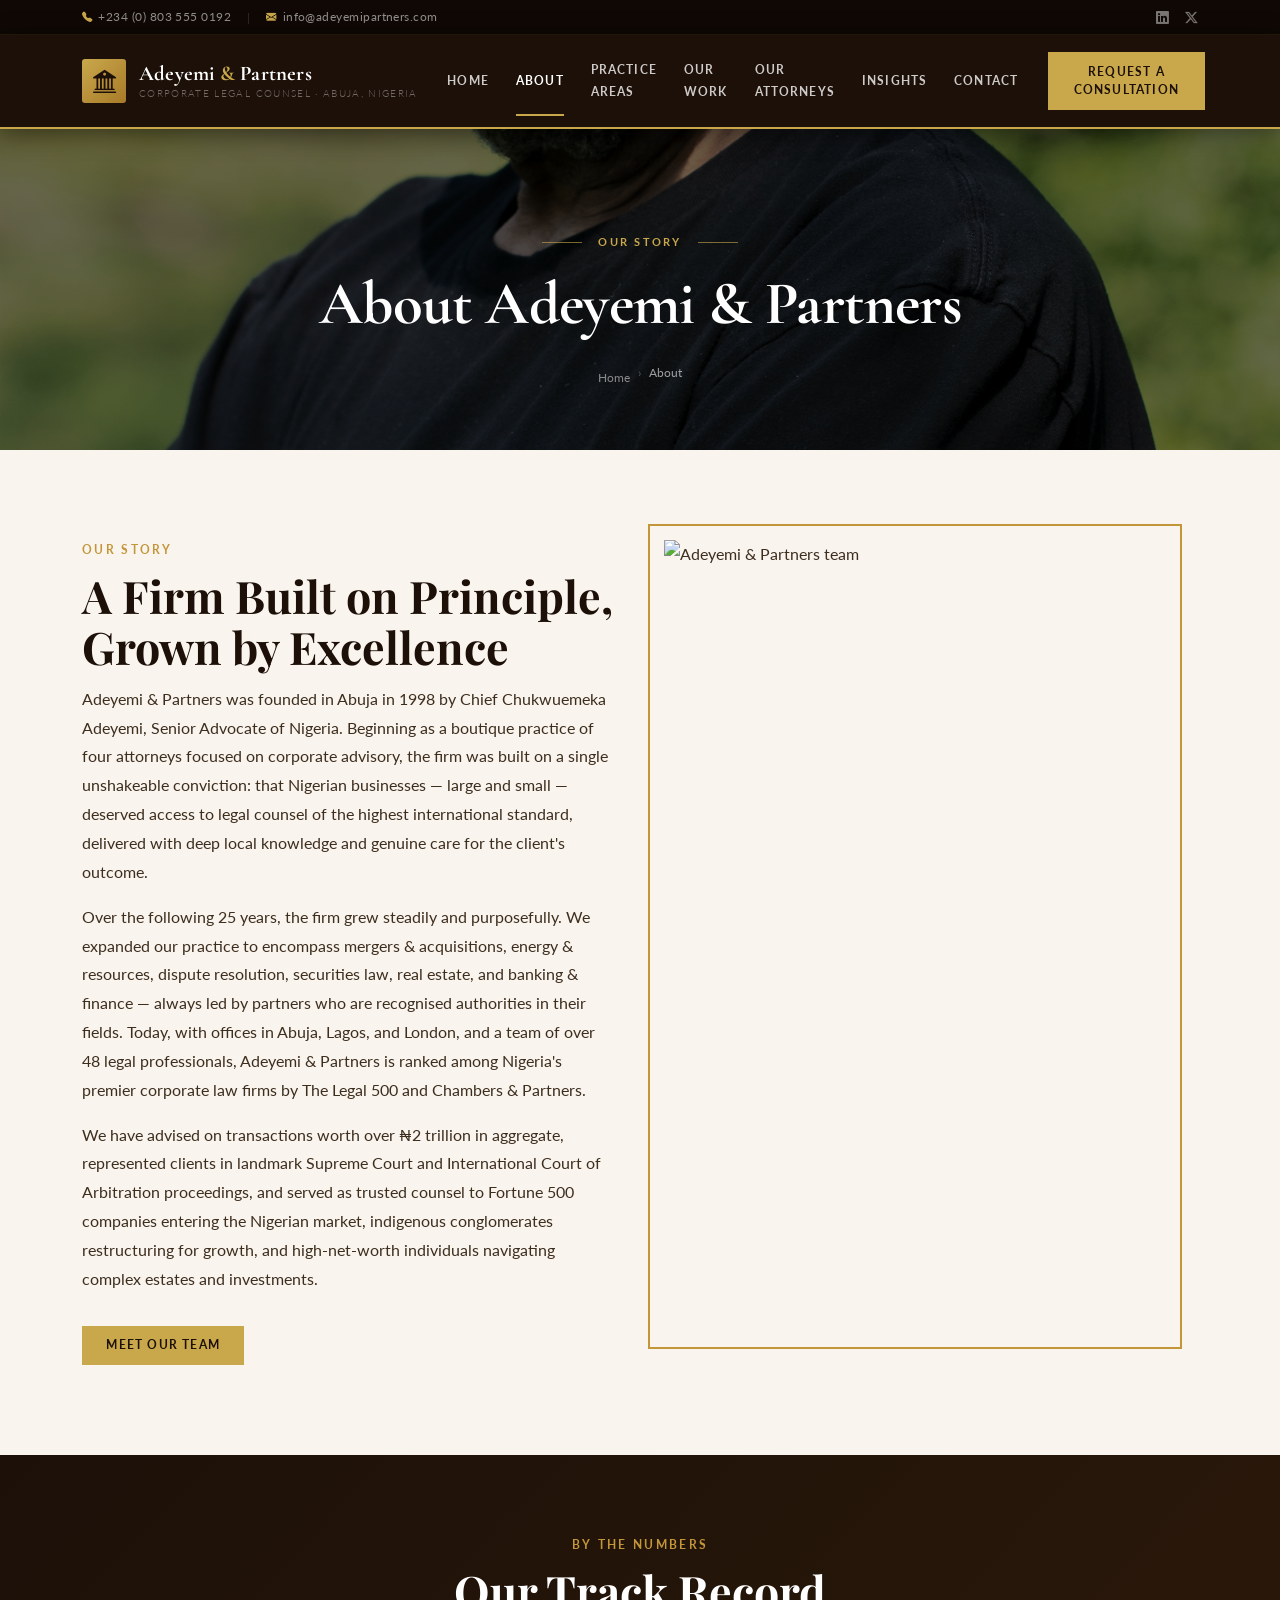
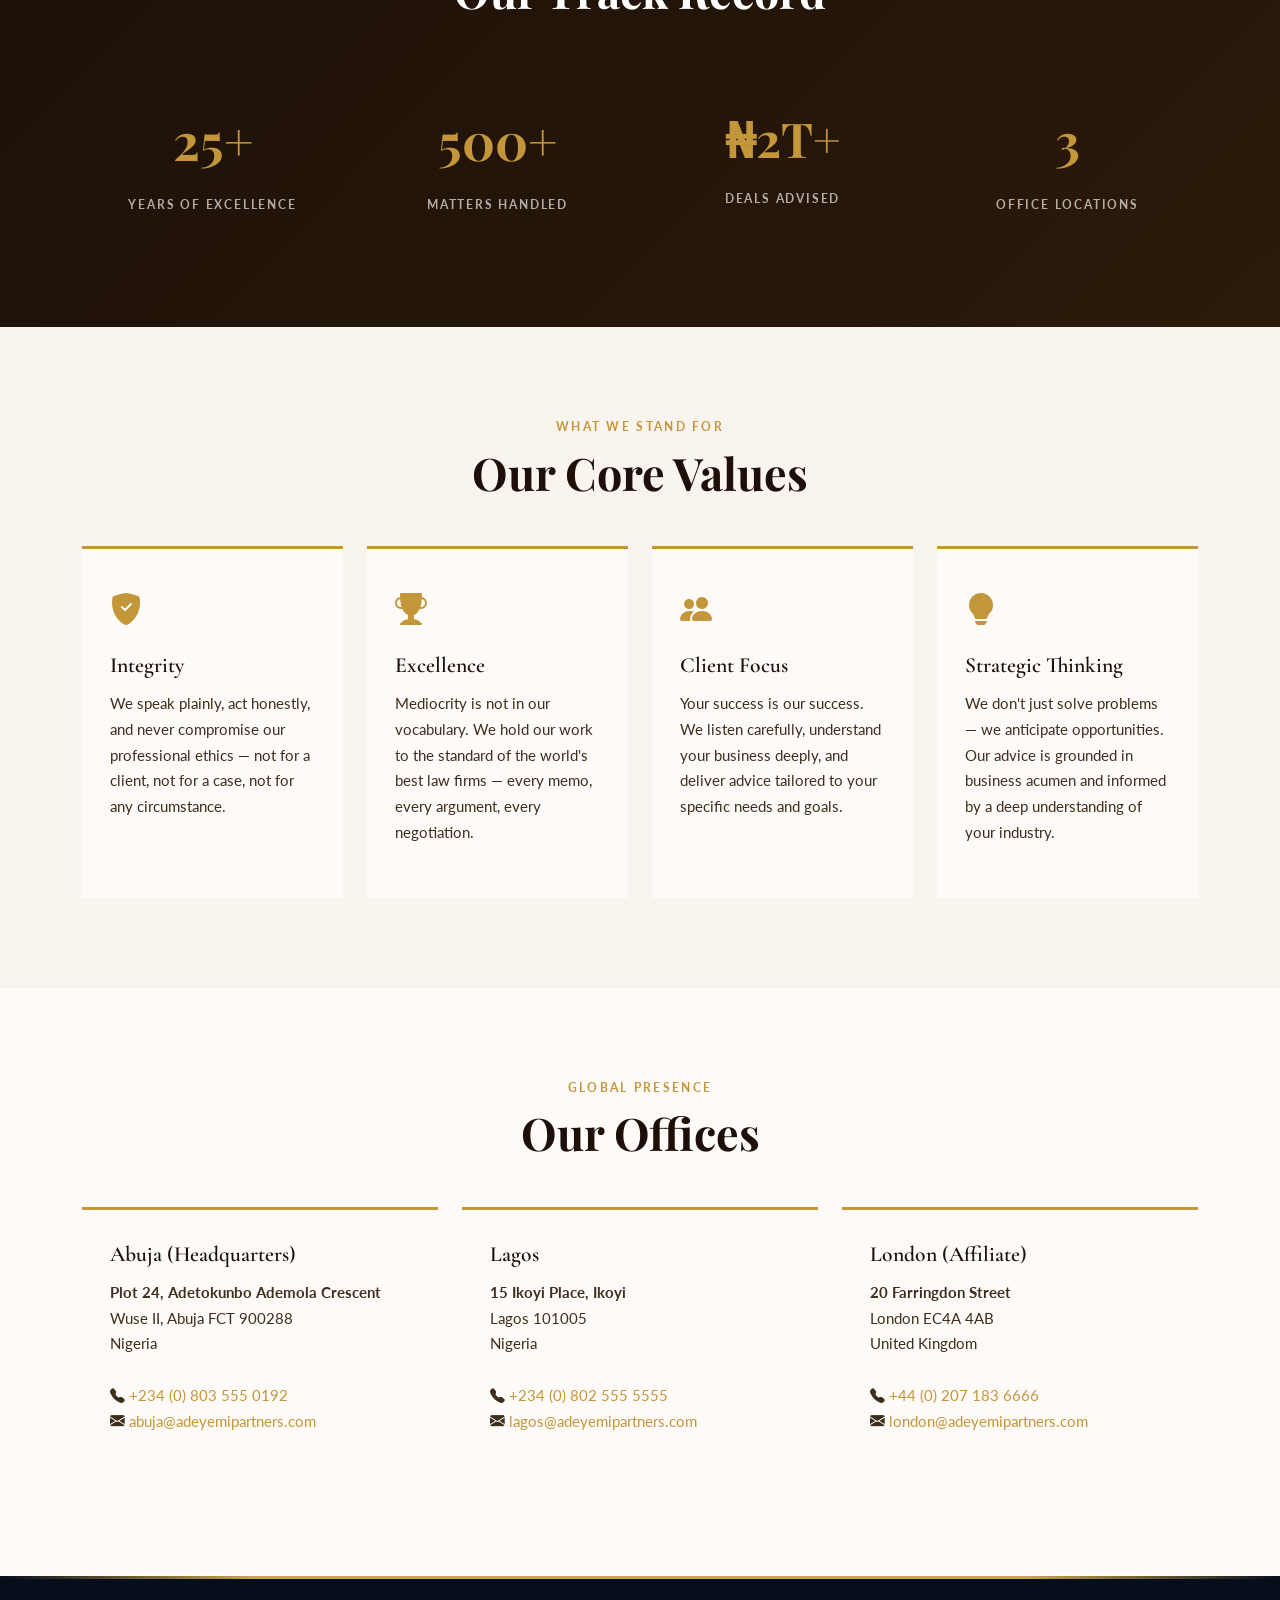
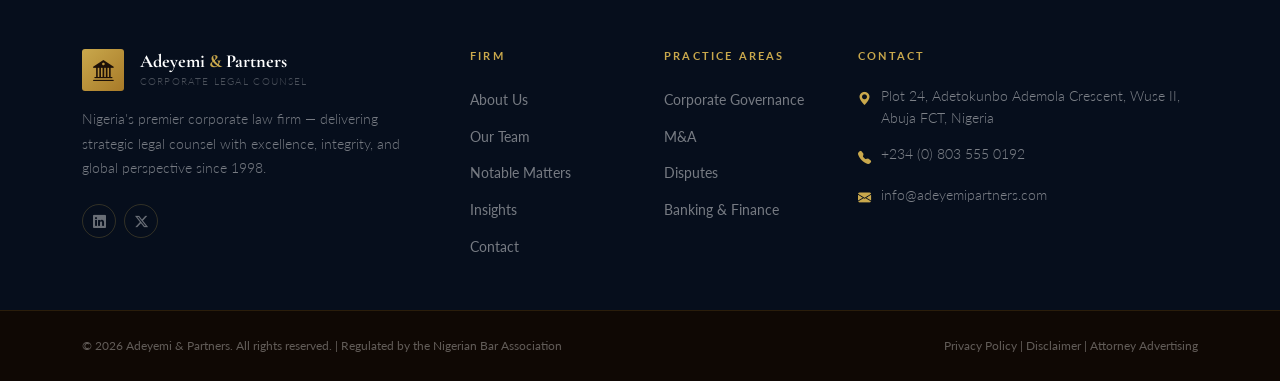
==== commit 863aeeda: "Add notable matters page and site updates" ====
--- a/about.html
+++ b/about.html
@@ -66,6 +66,7 @@
             <li class="nav-item"><a class="nav-link ap-nav-link" href="index.html">Home</a></li>
             <li class="nav-item"><a class="nav-link ap-nav-link active" href="about.html">About</a></li>
             <li class="nav-item"><a class="nav-link ap-nav-link" href="practice-areas.html">Practice Areas</a></li>
+            <li class="nav-item"><a class="nav-link ap-nav-link" href="notable-matters.html">Our Work</a></li>
             <li class="nav-item"><a class="nav-link ap-nav-link" href="attorneys.html">Our Attorneys</a></li>
             <li class="nav-item"><a class="nav-link ap-nav-link" href="insights.html">Insights</a></li>
             <li class="nav-item"><a class="nav-link ap-nav-link" href="contact.html">Contact</a></li>
@@ -303,6 +304,7 @@
             <ul class="ap-footer-nav">
               <li><a href="about.html">About Us</a></li>
               <li><a href="attorneys.html">Our Team</a></li>
+              <li><a href="notable-matters.html">Notable Matters</a></li>
               <li><a href="insights.html">Insights</a></li>
               <li><a href="contact.html">Contact</a></li>
             </ul>
--- a/css/style.css
+++ b/css/style.css
@@ -4643,6 +4643,183 @@
 }
 
 /* ===================================================
+   NOTABLE MATTERS PAGE
+=================================================== */
+
+/* Matter Cards Grid */
+.ap-matters-grid {
+  display: grid;
+  grid-template-columns: repeat(2, 1fr);
+  gap: 2rem;
+}
+
+@media (max-width: 767.98px) {
+  .ap-matters-grid { grid-template-columns: 1fr; }
+}
+
+/* Individual matter card */
+.ap-matter-card {
+  background-color: var(--ap-parchment);
+  border-left: 4px solid var(--ap-gold);
+  padding: 2rem 1.75rem;
+  display: flex;
+  flex-direction: column;
+  gap: 0.75rem;
+  transition: transform 0.25s ease, box-shadow 0.25s ease;
+}
+
+.ap-matter-card:hover {
+  transform: translateY(-4px);
+  box-shadow: 0 12px 32px rgba(28, 16, 8, 0.12);
+}
+
+/* Card top row: type tag + year */
+.ap-matter-card-top {
+  display: flex;
+  align-items: center;
+  justify-content: space-between;
+  gap: 0.5rem;
+}
+
+.ap-matter-type {
+  font-family: var(--font-body);
+  font-size: 0.65rem;
+  font-weight: 700;
+  letter-spacing: 0.2em;
+  text-transform: uppercase;
+  color: var(--ap-gold);
+}
+
+.ap-matter-year {
+  font-family: var(--font-body);
+  font-size: 0.78rem;
+  color: var(--ap-muted);
+  font-weight: 400;
+}
+
+/* Matter title */
+.ap-matter-title {
+  font-family: var(--font-heading);
+  font-size: clamp(1.15rem, 1.8vw, 1.4rem);
+  font-weight: 600;
+  color: var(--ap-walnut);
+  line-height: 1.3;
+  margin: 0;
+}
+
+/* Matter description */
+.ap-matter-desc {
+  font-family: var(--font-body);
+  font-size: 0.88rem;
+  color: var(--ap-body-text);
+  line-height: 1.7;
+  margin: 0;
+  flex: 1;
+}
+
+/* Card footer row: outcome badge + industry */
+.ap-matter-card-footer {
+  display: flex;
+  align-items: center;
+  justify-content: space-between;
+  gap: 0.75rem;
+  flex-wrap: wrap;
+  margin-top: 0.25rem;
+}
+
+.ap-matter-outcome {
+  display: inline-block;
+  font-family: var(--font-body);
+  font-size: 0.65rem;
+  font-weight: 700;
+  letter-spacing: 0.12em;
+  text-transform: uppercase;
+  background-color: #2d5a27;
+  color: #ffffff;
+  padding: 4px 12px;
+}
+
+.ap-matter-industry {
+  font-family: var(--font-body);
+  font-size: 0.75rem;
+  color: var(--ap-muted);
+  font-style: italic;
+}
+
+/* ---- Notable Matters CTA Band ---- */
+.ap-matters-cta {
+  background-color: var(--ap-walnut);
+  padding: 90px 0;
+}
+
+.ap-matters-cta-title {
+  font-family: var(--font-heading);
+  font-size: clamp(2rem, 4vw, 3rem);
+  font-weight: 600;
+  color: #ffffff;
+  margin-bottom: 1rem;
+}
+
+.ap-matters-cta-sub {
+  font-family: var(--font-body);
+  font-size: 1rem;
+  color: rgba(255, 255, 255, 0.72);
+  max-width: 520px;
+  margin: 0 auto 2.5rem;
+  line-height: 1.7;
+}
+
+/* ---- Notable Matters preview section (index.html) ---- */
+.ap-featured-matters {
+  background-color: var(--ap-parchment);
+  padding: 90px 0;
+}
+
+.ap-featured-matter-card {
+  background-color: var(--ap-parchment);
+  border-top: 3px solid var(--ap-gold);
+  padding: 1.8rem 1.6rem;
+  height: 100%;
+  display: flex;
+  flex-direction: column;
+  gap: 0.6rem;
+  transition: transform 0.25s ease, box-shadow 0.25s ease;
+}
+
+.ap-featured-matter-card:hover {
+  transform: translateY(-4px);
+  box-shadow: 0 10px 28px rgba(28, 16, 8, 0.1);
+}
+
+.ap-featured-matter-card .ap-matter-type { margin-bottom: 0; }
+.ap-featured-matter-card .ap-matter-title { font-size: clamp(1rem, 1.6vw, 1.2rem); }
+.ap-featured-matter-card .ap-matter-desc  { font-size: 0.85rem; }
+
+.ap-matters-view-all {
+  text-align: center;
+  margin-top: 3rem;
+}
+
+.ap-matters-view-all-link {
+  font-family: var(--font-body);
+  font-size: 0.82rem;
+  font-weight: 700;
+  letter-spacing: 0.12em;
+  text-transform: uppercase;
+  color: var(--ap-gold);
+  text-decoration: none;
+  display: inline-flex;
+  align-items: center;
+  gap: 6px;
+  transition: letter-spacing 0.2s ease, color 0.2s ease;
+}
+
+.ap-matters-view-all-link:hover {
+  color: var(--ap-gold-light);
+  letter-spacing: 0.18em;
+}
+
+/* ===================================================
    REVEAL ON SCROLL
 =================================================== */
 .ap-reveal {
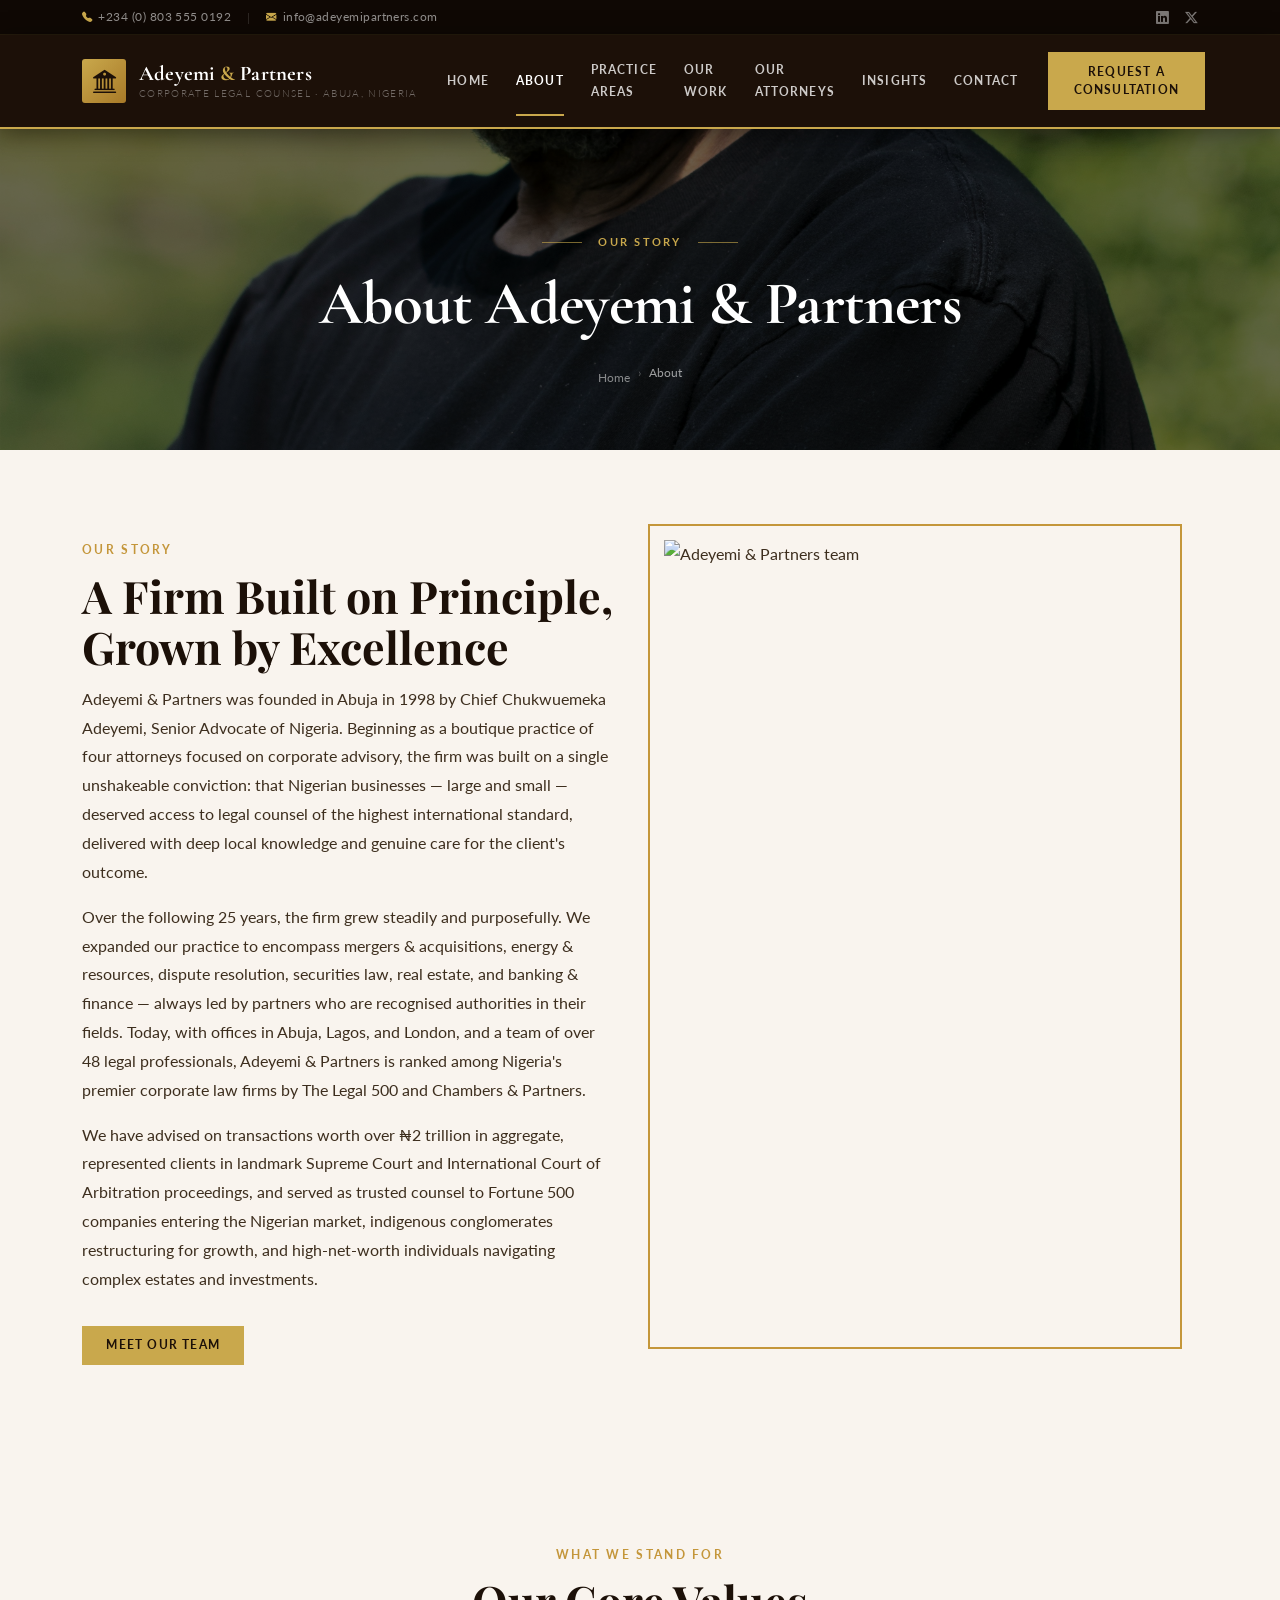
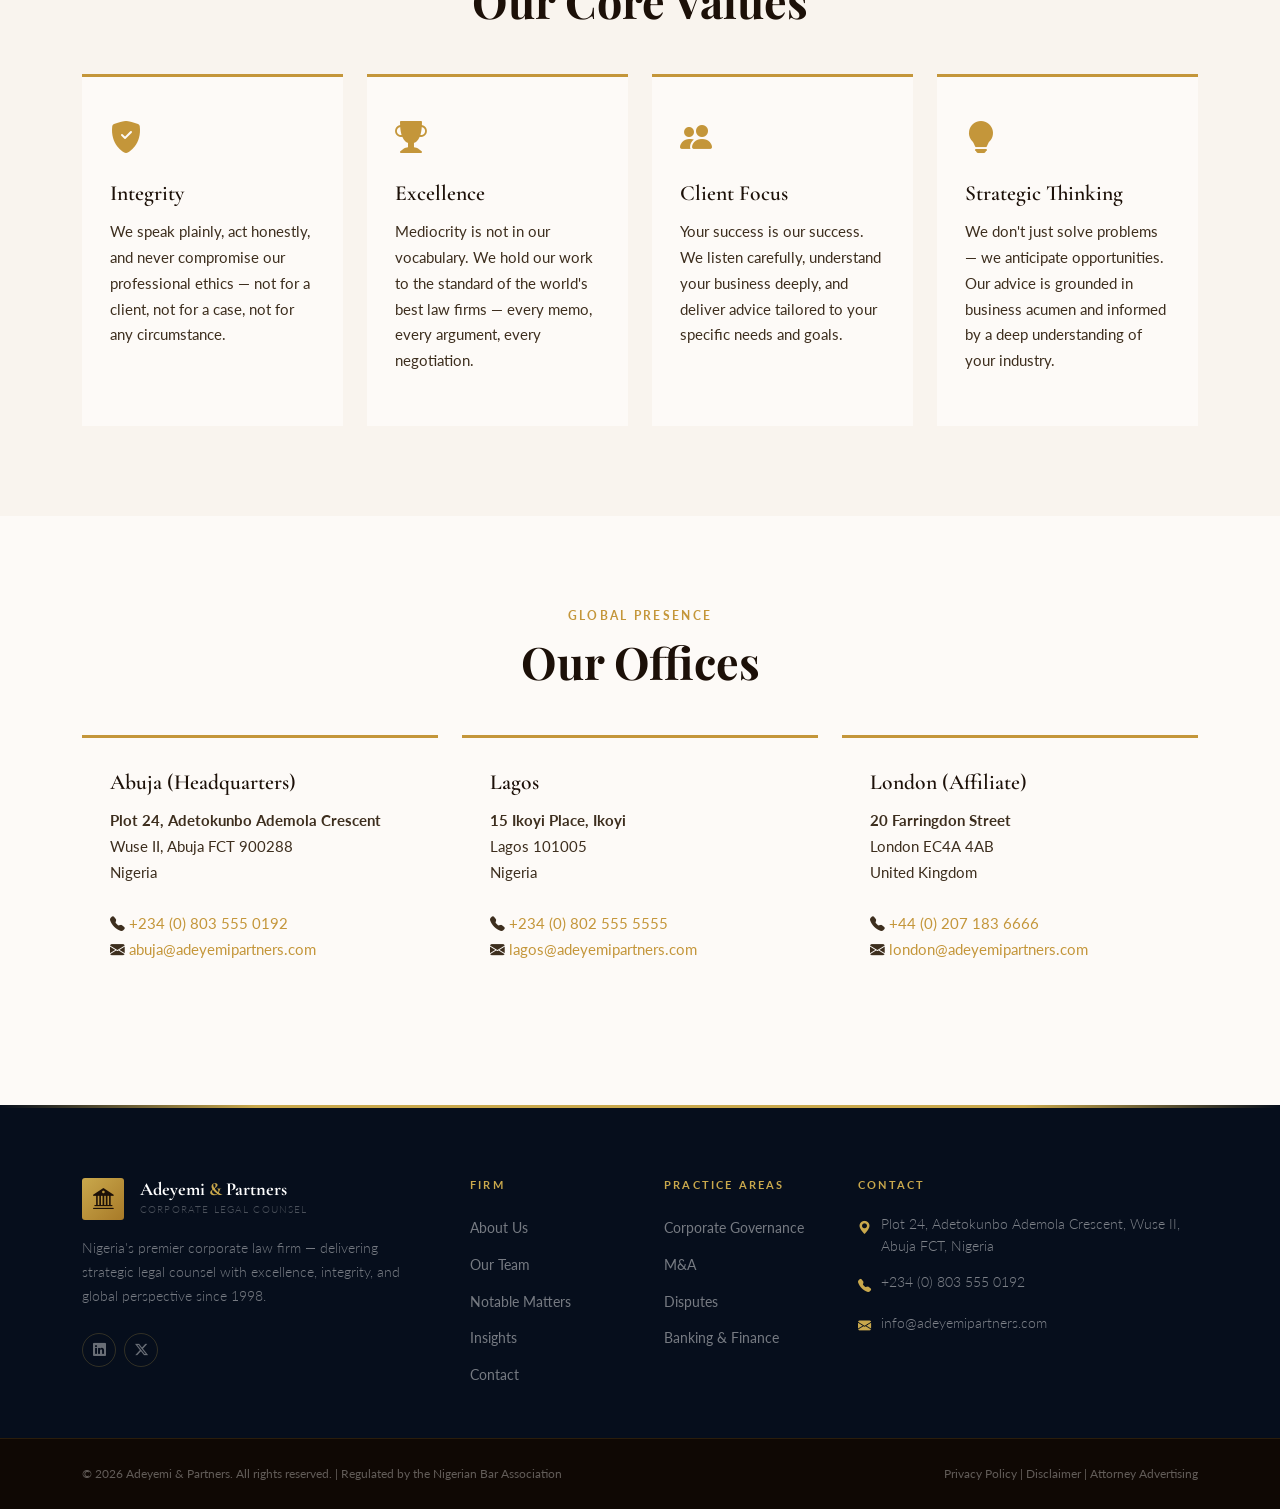
==== commit 2cb25b5c: "Mobile responsive fixes" ====
--- a/about.html
+++ b/about.html
@@ -129,43 +129,6 @@
     </div>
   </section>
 
-  <!-- SECTION 2: BY THE NUMBERS -->
-  <section class="ap-section" style="background: linear-gradient(135deg, #1C1008 0%, #2c1a0a 100%); padding: 80px 0;">
-    <div class="container">
-      <div class="text-center mb-5">
-        <p class="ap-section-label" style="color: var(--ap-gold);">By the Numbers</p>
-        <h2 class="ap-section-title-display" style="color: #ffffff;">Our Track Record</h2>
-      </div>
-
-      <div class="row text-center g-4">
-        <div class="col-md-6 col-lg-3">
-          <div style="padding: 2rem 1rem;">
-            <div style="font-family: var(--font-display); font-size: 3.2rem; font-weight: 700; color: var(--ap-gold); margin-bottom: 0.5rem;">25+</div>
-            <div style="font-family: var(--font-body); font-size: 0.75rem; font-weight: 700; letter-spacing: 0.15em; text-transform: uppercase; color: rgba(255, 255, 255, 0.65);">Years of Excellence</div>
-          </div>
-        </div>
-        <div class="col-md-6 col-lg-3">
-          <div style="padding: 2rem 1rem;">
-            <div style="font-family: var(--font-display); font-size: 3.2rem; font-weight: 700; color: var(--ap-gold); margin-bottom: 0.5rem;">500+</div>
-            <div style="font-family: var(--font-body); font-size: 0.75rem; font-weight: 700; letter-spacing: 0.15em; text-transform: uppercase; color: rgba(255, 255, 255, 0.65);">Matters Handled</div>
-          </div>
-        </div>
-        <div class="col-md-6 col-lg-3">
-          <div style="padding: 2rem 1rem;">
-            <div style="font-family: var(--font-display); font-size: 3rem; font-weight: 700; color: var(--ap-gold); margin-bottom: 0.5rem;">₦2T+</div>
-            <div style="font-family: var(--font-body); font-size: 0.75rem; font-weight: 700; letter-spacing: 0.15em; text-transform: uppercase; color: rgba(255, 255, 255, 0.65);">Deals Advised</div>
-          </div>
-        </div>
-        <div class="col-md-6 col-lg-3">
-          <div style="padding: 2rem 1rem;">
-            <div style="font-family: var(--font-display); font-size: 3.2rem; font-weight: 700; color: var(--ap-gold); margin-bottom: 0.5rem;">3</div>
-            <div style="font-family: var(--font-body); font-size: 0.75rem; font-weight: 700; letter-spacing: 0.15em; text-transform: uppercase; color: rgba(255, 255, 255, 0.65);">Office Locations</div>
-          </div>
-        </div>
-      </div>
-    </div>
-  </section>
-
   <!-- SECTION 3: OUR VALUES -->
   <section class="ap-section ap-bg-parchment">
     <div class="container">
@@ -358,6 +321,7 @@
   </button>
 
   <script src="https://cdn.jsdelivr.net/npm/bootstrap@5.3.3/dist/js/bootstrap.bundle.min.js" integrity="sha384-YvpcrYf0tY3lHB60NNkmXc4s9bIOgUxi8T/jzmQ+N53/mBnhZ8SIBzf3XGdYkpZ" crossorigin="anonymous"></script>
+  <script src="js/main.js"></script>
   <script>
     (function () {
       var btn = document.getElementById('scrollTop');
--- a/css/style.css
+++ b/css/style.css
@@ -46,6 +46,8 @@
 
 html {
   scroll-behavior: smooth;
+  overflow-x: hidden;
+  max-width: 100%;
 }
 
 body {
@@ -56,6 +58,7 @@
   line-height: 1.75;
   font-size: 1rem;
   -webkit-font-smoothing: antialiased;
+  overflow-x: hidden;
 }
 
 h1, h2, h3, h4, h5, h6 {
@@ -1267,6 +1270,15 @@
 ======================================= */
 .ap-blog-img-featured {
   height: 400px;
+  overflow: hidden;
+  border-radius: 2px;
+}
+
+.ap-blog-img-featured img {
+  width: 100%;
+  height: 100%;
+  object-fit: cover;
+  object-position: center;
 }
 
 .ap-featured-title {
@@ -2063,6 +2075,30 @@
   .ap-about-img-wrap { min-height: 280px; }
   .ap-stat-item { padding: 1.6rem 1.2rem; min-width: 130px; }
   .ap-testimonials-section { padding: 60px 0; }
+
+  /* Hero — removed mobile height overrides, using original CSS */
+
+  /* Matters grid — 2 columns on mobile */
+  .ap-matters-grid { grid-template-columns: repeat(2, 1fr); gap: 1rem; }
+
+  /* Hide topbar (phone/address strip) — wastes space on mobile */
+  .ap-topbar { display: none; }
+
+  /* Reduce large section padding */
+  .ap-section { padding: 40px 0; }
+}
+
+@media (max-width: 480px) {
+  /* Stat numbers too large on small phones */
+  .ap-stat-num { font-size: 1.8rem; }
+
+  /* Card padding — reduce from 2rem 1.75rem */
+  .ap-card { padding: 1.25rem 1rem; }
+  .ap-featured-matter-card { padding: 1.2rem 1rem; }
+
+  /* CTA band — reduce from 90px vertical padding */
+  .ap-matters-cta { padding: 50px 0; }
+  .ap-featured-matters { padding: 50px 0; }
 }
 
 
@@ -4625,7 +4661,7 @@
   }
 
   .ap-location-tag {
-    flex: 1 1 calc(50% - 0.6rem);
+    flex: 0 0 calc(50% - 0.6rem);
   }
 
   .ap-newsletter-form {
@@ -4836,3 +4872,272 @@
 img {
   content-visibility: auto;
 }
+
+/* ===================================================
+   COMPREHENSIVE MOBILE RESPONSIVENESS
+=================================================== */
+
+/* ── Stats band: 2×2 grid instead of full-column stack ── */
+@media (max-width: 767.98px) {
+  .ap-stats-inner { flex-direction: row; flex-wrap: wrap; }
+  .ap-stat-sep { display: none; }
+  .ap-stat-item {
+    flex: 0 0 50%;
+    padding: 1.5rem 1rem;
+    border-bottom: 1px solid rgba(201, 168, 76, 0.15);
+  }
+  .ap-stat-item:nth-child(odd) { border-right: 1px solid rgba(201, 168, 76, 0.15); }
+}
+
+/* ── News section: section padding + 2-column grid ── */
+@media (max-width: 767.98px) {
+  .ap-news-section { padding: 56px 0; }
+  .ap-news-grid { grid-template-columns: repeat(2, 1fr); gap: 1rem; }
+  .ap-news-card { padding: 1.2rem 1rem; }
+  .ap-news-title { font-size: 0.95rem; }
+}
+@media (max-width: 480px) {
+  .ap-news-section { padding: 40px 0; }
+  .ap-news-card { padding: 1rem 0.85rem; }
+  .ap-news-title { font-size: 0.88rem; }
+}
+
+/* ── Practice areas: keep 2 cols below Bootstrap's sm breakpoint ── */
+@media (max-width: 575.98px) {
+  .ap-bg-darkness .col-md-6 { width: 50%; }
+  .ap-pa-card { padding: 1.4rem 1rem 1.2rem; }
+  .ap-pa-title { font-size: 0.95rem; }
+  .ap-pa-desc { font-size: 0.8rem; }
+}
+
+/* ── Featured matters: keep 2 cols below Bootstrap's sm breakpoint ── */
+@media (max-width: 575.98px) {
+  .ap-featured-matters .col-md-6 { width: 50%; }
+  .ap-featured-matter-card { padding: 1.1rem 0.9rem; }
+  .ap-matter-title { font-size: 0.88rem; line-height: 1.3; }
+  .ap-matter-desc { font-size: 0.78rem; line-height: 1.55; }
+}
+
+/* ── Attorneys: keep 2 cols, remove single-card centering ── */
+@media (max-width: 575.98px) {
+  #attorneys .col-md-6 { width: 50%; }
+  .ap-atty-card { max-width: none; margin: 0; }
+  .ap-atty-img-wrap { height: 200px; }
+  .ap-atty-card .ap-team-body { padding: 0.9rem 0.75rem; }
+  .ap-atty-card-name { font-size: 0.88rem; }
+  .ap-atty-card-title { font-size: 0.75rem; }
+}
+
+/* ── Insights: 2 columns + section padding + compact cards ── */
+@media (max-width: 767.98px) {
+  .ap-insights-section { padding: 56px 0; }
+  .ap-insights-grid { grid-template-columns: repeat(2, 1fr); gap: 1rem; }
+  .ap-insight-card-img { height: 140px; }
+  .ap-insight-card-body { padding: 1rem; }
+  .ap-insight-card-title { font-size: 0.92rem; margin-bottom: 0.5rem; }
+}
+@media (max-width: 480px) {
+  .ap-insights-section { padding: 40px 0; }
+  .ap-insight-card-img { height: 110px; }
+  .ap-insight-card-body { padding: 0.85rem; }
+  .ap-insight-card-title { font-size: 0.85rem; }
+}
+
+/* ── Notable matters: keep 2 columns on mobile ── */
+@media (max-width: 767.98px) {
+  .ap-matters-grid { grid-template-columns: repeat(2, 1fr); gap: 1rem; }
+  .ap-matter-card { padding: 1.25rem 1rem; }
+  .ap-matter-card .ap-matter-title { font-size: 0.88rem; }
+  .ap-matter-card .ap-matter-desc { font-size: 0.78rem; line-height: 1.55; }
+}
+
+/* ── Global reach + newsletter: section padding ── */
+@media (max-width: 767.98px) {
+  .ap-global-reach { padding: 50px 0; }
+  .ap-newsletter-box { padding: 40px 0; margin-top: 50px; }
+}
+
+/* ===================================================
+   INNER PAGE IMPROVEMENTS — all pages
+=================================================== */
+
+/* ── About page: numbers, values, offices grids + testimonial cards ── */
+@media (max-width: 575.98px) {
+  /* "By the Numbers" & "Core Values" — keep 2 cols below Bootstrap sm */
+  .ap-bg-parchment .col-md-6,
+  .ap-bg-parchment .col-lg-3 { width: 50%; }
+
+  /* "Our Offices" — keep 2 cols (text cards are compact enough) */
+  .ap-bg-soft .col-md-4 { width: 50%; }
+}
+@media (max-width: 767.98px) {
+  .ap-testi-card { padding: 1.4rem 1.2rem 1.2rem; }
+  .ap-testimonials-section { padding: 50px 0; }
+}
+
+/* ── Attorneys page: keep 2 cols + tighten card body ── */
+@media (max-width: 575.98px) {
+  #attorneyGrid .col-md-6 { width: 50%; }
+  .ap-atty-body { padding: 1rem; }
+  .ap-atty-card-name { font-size: 0.88rem; }
+  .ap-atty-card-title { font-size: 0.76rem; }
+}
+
+/* ── Practice areas page: tablet section padding ── */
+@media (max-width: 991.98px) {
+  .ap-practice-block { padding: 45px 0; }
+}
+
+/* ── Notable matters page: CTA band padding ── */
+@media (max-width: 991.98px) {
+  .ap-matters-cta { padding: 70px 0; }
+}
+@media (max-width: 767.98px) {
+  .ap-matters-cta { padding: 50px 0; }
+}
+
+/* ── Contact page: strip, sidebar, disclaimer ── */
+@media (max-width: 767.98px) {
+  .ap-contact-strip { padding: 20px 0; }
+  .ap-contact-sidebar-v2 { padding: 1.6rem 1.25rem; }
+  .ap-disclaimer-box { padding: 1.25rem 1.25rem; }
+  .ap-disclaimer-text { font-size: 0.8rem; }
+}
+
+/* ── Filter buttons: scrollable row on small screens ── */
+@media (max-width: 575.98px) {
+  .ap-filter-btn { flex-shrink: 0; white-space: nowrap; font-size: 0.68rem; padding: 0.3rem 0.75rem; }
+}
+
+/* ── About page: "By the Numbers" — compact single row on mobile ── */
+@media (max-width: 767.98px) {
+  .ap-numbers-section { padding: 48px 0 !important; }
+  .ap-numbers-section .text-center.mb-5 { margin-bottom: 1.5rem !important; }
+  .ap-stat-col { width: 25%; }
+  .ap-stat-cell { padding: 0.75rem 0.25rem !important; }
+  .ap-stat-num-inline { font-size: 1.6rem !important; margin-bottom: 0.2rem !important; }
+  .ap-stat-lbl-inline { font-size: 0.55rem !important; letter-spacing: 0.07em !important; }
+}
+@media (max-width: 480px) {
+  .ap-stat-num-inline { font-size: 1.3rem !important; }
+  .ap-stat-lbl-inline { font-size: 0.5rem !important; letter-spacing: 0.04em !important; }
+}
+
+/* ── Reduce g-5 row gap on mobile (Bootstrap g-5 = 3rem, too wide on phone) ── */
+@media (max-width: 767.98px) {
+  .row.g-5 { --bs-gutter-x: 1.5rem; --bs-gutter-y: 1.5rem; }
+}
+@media (max-width: 575.98px) {
+  .row.g-5 { --bs-gutter-x: 1rem; --bs-gutter-y: 1rem; }
+  .row.g-4 { --bs-gutter-x: 0.75rem; --bs-gutter-y: 0.75rem; }
+}
+
+/* ============================================================
+   CARD SIZE FIXES — reduce tall/off-proportion cards on mobile
+   ============================================================ */
+
+/* ── Attorney cards: image + bio text length ── */
+/* Attorneys page: reduce image at tablet, compact text, tighten info area */
+@media (max-width: 767.98px) {
+  .ap-atty-img-wrap { height: 200px; }
+  .ap-atty-info { padding: 1.1rem 1rem 1rem; }
+  .ap-atty-name { font-size: 1rem; margin-bottom: 0.15rem; }
+  .ap-atty-title { margin-bottom: 0.5rem; }
+  .ap-atty-bio { font-size: 0.8rem; line-height: 1.55; margin-bottom: 0.6rem; }
+  .ap-atty-practices { margin-top: 0.25rem; }
+  .ap-atty-practices li { font-size: 0.76rem; margin-bottom: 0.15rem; }
+  .ap-atty-quals { gap: 4px; }
+  .ap-atty-quals span { font-size: 0.62rem; padding: 2px 6px; }
+}
+
+/* Attorney image: 300px in a ~195px-wide column is too tall */
+@media (max-width: 575.98px) {
+  .ap-atty-img-wrap { height: 160px; }
+  /* homepage attorney cards */
+  #attorneys .ap-atty-img-wrap { height: 160px; }
+  /* Attorneys page: tighten further at phone size */
+  .ap-atty-bio { font-size: 0.76rem; line-height: 1.5; margin-bottom: 0.4rem; }
+  .ap-atty-practices li { font-size: 0.72rem; }
+}
+
+/* Homepage attorney card bio text — compact font, no content cut */
+@media (max-width: 575.98px) {
+  .ap-atty-card-bio { font-size: 0.78rem; line-height: 1.5; margin-bottom: 0.4rem; }
+  .ap-atty-card-name { font-size: 0.86rem; line-height: 1.2; }
+  .ap-atty-card-title { font-size: 0.68rem; margin-bottom: 0.3rem; }
+}
+
+/* General .ap-card (about/team etc): loosen padding on small screens */
+@media (max-width: 767.98px) {
+  .ap-card { padding: 1.5rem 1.25rem; }
+}
+@media (max-width: 575.98px) {
+  .ap-card { padding: 1.2rem 0.9rem; }
+  .ap-card h4, .ap-card h5 { font-size: 0.92rem; }
+  .ap-card p { font-size: 0.8rem; line-height: 1.55; }
+}
+
+/* Testimonial quote-mark takes too much vertical space */
+@media (max-width: 767.98px) {
+  .ap-testi-card .ap-quote-mark,
+  .ap-testi-card::before { font-size: 2.5rem; margin-bottom: 0.25rem; }
+  .ap-testi-quote { font-size: 0.85rem; line-height: 1.6; margin-bottom: 0.75rem; }
+  .ap-testi-name { font-size: 0.85rem; }
+  .ap-testi-role { font-size: 0.75rem; }
+}
+
+/* Stats band: horizontal padding too wide at 575px */
+@media (max-width: 575.98px) {
+  .ap-stat-item { padding: 1.25rem 0.75rem; }
+  .ap-stat-number { font-size: 1.6rem; }
+  .ap-stat-label { font-size: 0.72rem; }
+}
+
+/* Info cards (contact sidebar, about facts): reduce padding */
+@media (max-width: 767.98px) {
+  .ap-info-card { padding: 1.5rem 1.25rem; }
+}
+@media (max-width: 575.98px) {
+  .ap-info-card { padding: 1.1rem 0.9rem; font-size: 0.82rem; }
+}
+
+/* Notable matters cards: add 575px tightening */
+@media (max-width: 575.98px) {
+  .ap-matter-card { padding: 1rem 0.85rem; }
+  .ap-matter-title { font-size: 0.85rem; margin-bottom: 0.3rem; }
+  .ap-matter-excerpt { font-size: 0.78rem; line-height: 1.5; }
+  .ap-matter-tag { font-size: 0.65rem; padding: 0.15rem 0.5rem; }
+}
+
+/* Practice area cards: tighten further at 575px */
+@media (max-width: 575.98px) {
+  .ap-pa-card { padding: 1.1rem 0.85rem 0.95rem; }
+  .ap-pa-card-title { font-size: 0.85rem; margin-bottom: 0.3rem; }
+  .ap-pa-card-text { font-size: 0.77rem; line-height: 1.5; }
+  .ap-pa-icon { width: 36px; height: 36px; margin-bottom: 0.5rem; }
+}
+
+/* News cards: tighten at 575px */
+@media (max-width: 575.98px) {
+  .ap-news-card { padding: 1rem 0.85rem; }
+  .ap-news-title { font-size: 0.83rem; line-height: 1.45; }
+  .ap-news-date, .ap-news-tag { font-size: 0.68rem; }
+  .ap-news-excerpt { font-size: 0.77rem; line-height: 1.5; }
+}
+
+/* Insight cards: tighten image and body at 575px */
+@media (max-width: 575.98px) {
+  .ap-insight-card-img { height: 110px; }
+  .ap-insight-card-body { padding: 0.85rem 0.8rem; }
+  .ap-insight-card-title { font-size: 0.83rem; line-height: 1.4; }
+  .ap-insight-card-excerpt { font-size: 0.76rem; line-height: 1.5; display: -webkit-box; -webkit-line-clamp: 2; -webkit-box-orient: vertical; overflow: hidden; }
+  .ap-insight-tag { font-size: 0.65rem; }
+}
+
+/* Featured matter cards (homepage): tighten at 575px */
+@media (max-width: 575.98px) {
+  .ap-featured-matter-card { padding: 0.95rem 0.8rem; }
+  .ap-fm-title { font-size: 0.83rem; line-height: 1.4; margin-bottom: 0.3rem; }
+  .ap-fm-text { font-size: 0.76rem; line-height: 1.5; }
+  .ap-fm-tag { font-size: 0.64rem; }
+}
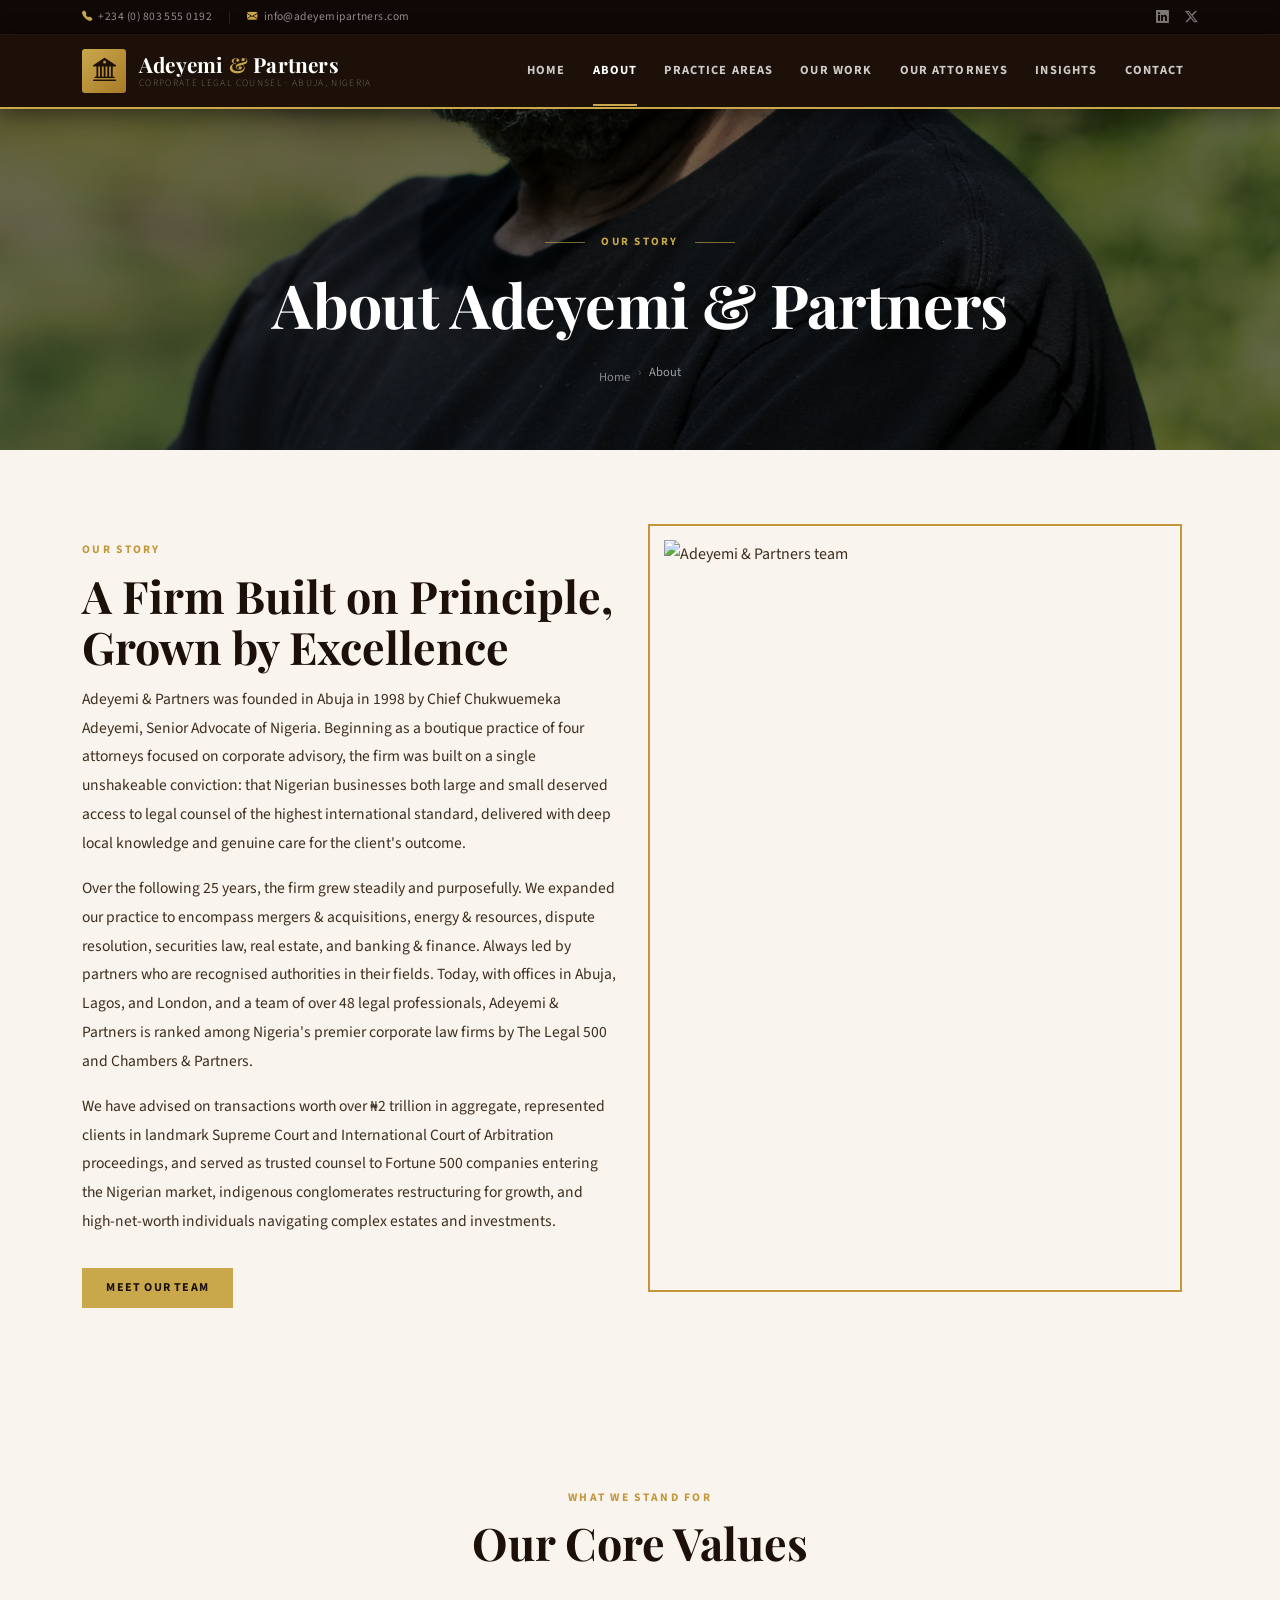
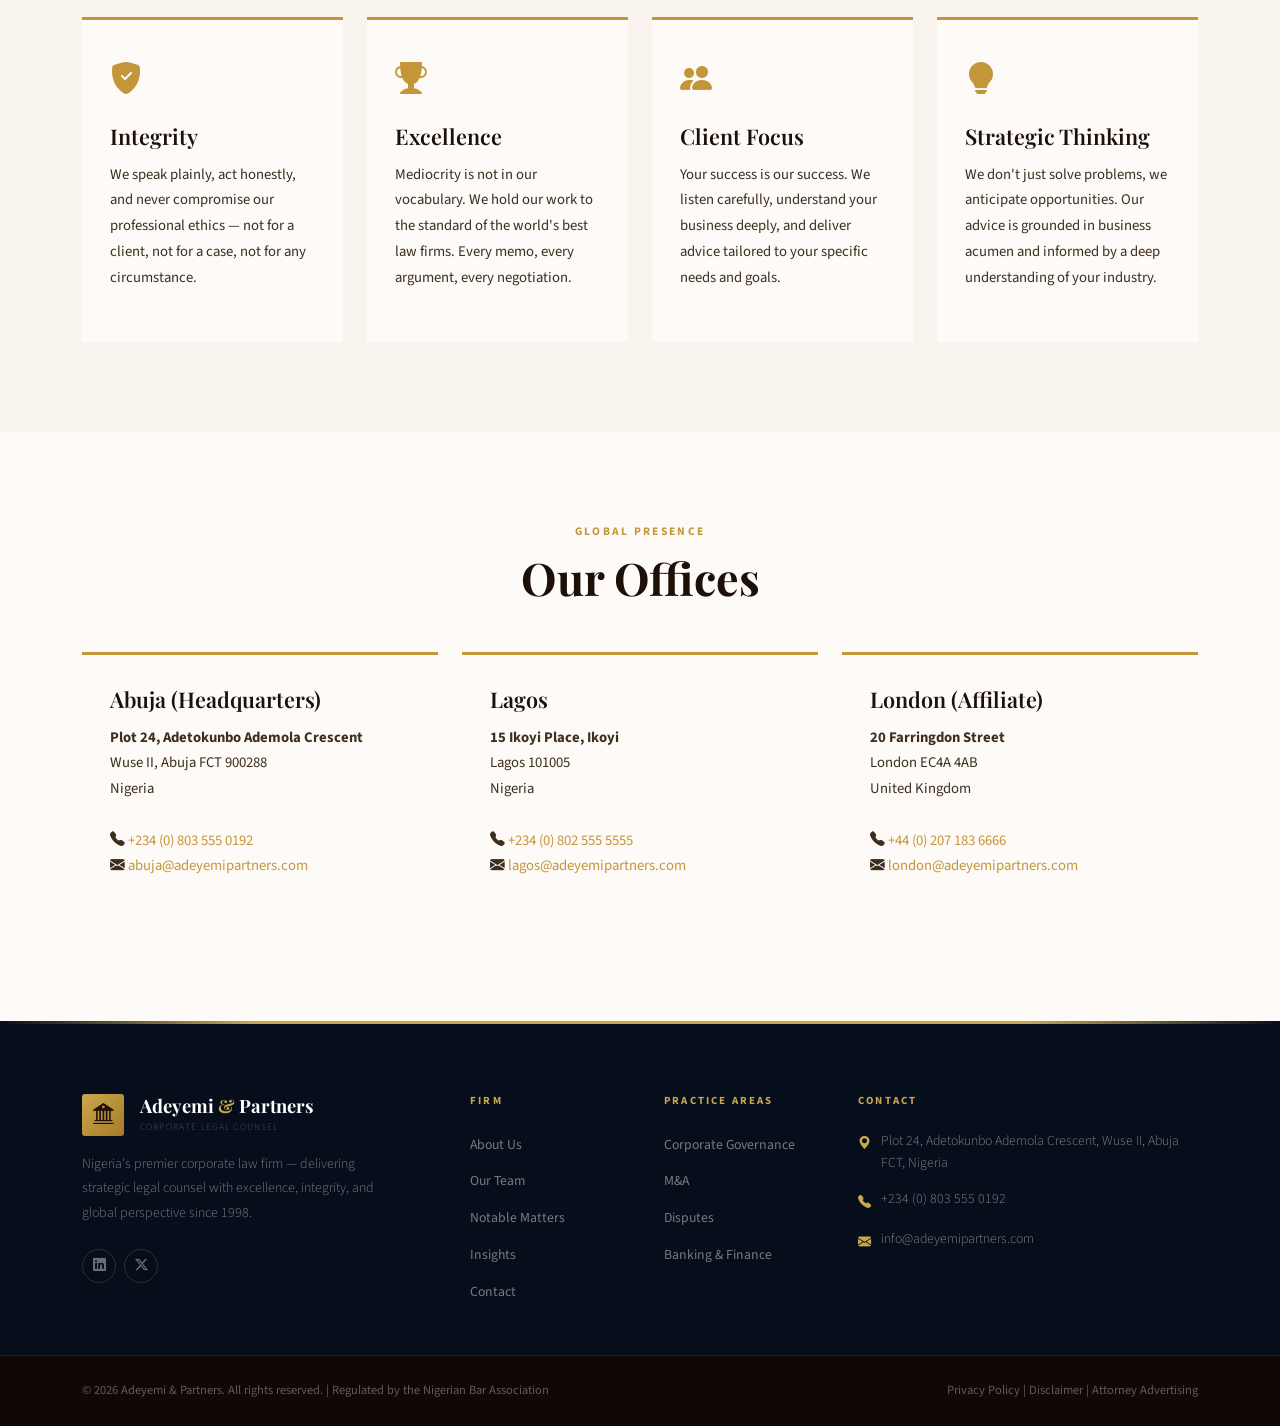
==== commit 20450138: "UI fixes" ====
--- a/about.html
+++ b/about.html
@@ -13,7 +13,7 @@
 
   <link rel="preconnect" href="https://fonts.googleapis.com" />
   <link rel="preconnect" href="https://fonts.gstatic.com" crossorigin />
-  <link href="https://fonts.googleapis.com/css2?family=Cormorant+Garamond:ital,wght@0,400;0,500;0,600;0,700;1,400&family=EB+Garamond:ital@0;1&family=Lato:wght@300;400;700&family=Playfair+Display:wght@400;700;900&display=swap" rel="stylesheet" />
+  <link href="https://fonts.googleapis.com/css2?family=Playfair+Display:ital,wght@0,400;0,500;0,600;0,700;1,400&family=Source+Sans+3:wght@300;400;500;600&display=swap" rel="stylesheet" />
 
   <link href="https://cdn.jsdelivr.net/npm/bootstrap@5.3.3/dist/css/bootstrap.min.css" rel="stylesheet" integrity="sha384-QWTKZyjpPEjISv5WaRU9OFeRpok6YctnYmDr5pNlyT2bRjXh0JMhjY6hW+ALEwIH" crossorigin="anonymous" />
   <link rel="stylesheet" href="https://cdn.jsdelivr.net/npm/bootstrap-icons@1.11.3/font/bootstrap-icons.min.css" />
@@ -70,9 +70,6 @@
             <li class="nav-item"><a class="nav-link ap-nav-link" href="attorneys.html">Our Attorneys</a></li>
             <li class="nav-item"><a class="nav-link ap-nav-link" href="insights.html">Insights</a></li>
             <li class="nav-item"><a class="nav-link ap-nav-link" href="contact.html">Contact</a></li>
-            <li class="nav-item ms-lg-3 mt-3 mt-lg-0">
-              <a class="btn ap-hero-btn-gold px-4" href="contact.html">Request a Consultation</a>
-            </li>
           </ul>
         </div>
       </div>
@@ -109,9 +106,9 @@
           <p class="ap-section-label">Our Story</p>
           <h2 class="ap-section-title-display">A Firm Built on Principle, Grown by Excellence</h2>
 
-          <p class="ap-body-text">Adeyemi & Partners was founded in Abuja in 1998 by Chief Chukwuemeka Adeyemi, Senior Advocate of Nigeria. Beginning as a boutique practice of four attorneys focused on corporate advisory, the firm was built on a single unshakeable conviction: that Nigerian businesses — large and small — deserved access to legal counsel of the highest international standard, delivered with deep local knowledge and genuine care for the client's outcome.</p>
-
-          <p class="ap-body-text">Over the following 25 years, the firm grew steadily and purposefully. We expanded our practice to encompass mergers & acquisitions, energy & resources, dispute resolution, securities law, real estate, and banking & finance — always led by partners who are recognised authorities in their fields. Today, with offices in Abuja, Lagos, and London, and a team of over 48 legal professionals, Adeyemi & Partners is ranked among Nigeria's premier corporate law firms by The Legal 500 and Chambers & Partners.</p>
+          <p class="ap-body-text">Adeyemi & Partners was founded in Abuja in 1998 by Chief Chukwuemeka Adeyemi, Senior Advocate of Nigeria. Beginning as a boutique practice of four attorneys focused on corporate advisory, the firm was built on a single unshakeable conviction: that Nigerian businesses both large and small deserved access to legal counsel of the highest international standard, delivered with deep local knowledge and genuine care for the client's outcome.</p>
+
+          <p class="ap-body-text">Over the following 25 years, the firm grew steadily and purposefully. We expanded our practice to encompass mergers & acquisitions, energy & resources, dispute resolution, securities law, real estate, and banking & finance. Always led by partners who are recognised authorities in their fields. Today, with offices in Abuja, Lagos, and London, and a team of over 48 legal professionals, Adeyemi & Partners is ranked among Nigeria's premier corporate law firms by The Legal 500 and Chambers & Partners.</p>
 
           <p class="ap-body-text">We have advised on transactions worth over ₦2 trillion in aggregate, represented clients in landmark Supreme Court and International Court of Arbitration proceedings, and served as trusted counsel to Fortune 500 companies entering the Nigerian market, indigenous conglomerates restructuring for growth, and high-net-worth individuals navigating complex estates and investments.</p>
 
@@ -155,7 +152,7 @@
               <i class="bi bi-trophy-fill" style="font-size: 2rem; color: var(--ap-gold);"></i>
             </div>
             <h3 class="ap-card-title">Excellence</h3>
-            <p class="ap-card-text">Mediocrity is not in our vocabulary. We hold our work to the standard of the world's best law firms — every memo, every argument, every negotiation.</p>
+            <p class="ap-card-text">Mediocrity is not in our vocabulary. We hold our work to the standard of the world's best law firms. Every memo, every argument, every negotiation.</p>
           </div>
         </div>
 
@@ -175,7 +172,7 @@
               <i class="bi bi-lightbulb-fill" style="font-size: 2rem; color: var(--ap-gold);"></i>
             </div>
             <h3 class="ap-card-title">Strategic Thinking</h3>
-            <p class="ap-card-text">We don't just solve problems — we anticipate opportunities. Our advice is grounded in business acumen and informed by a deep understanding of your industry.</p>
+            <p class="ap-card-text">We don't just solve problems, we anticipate opportunities. Our advice is grounded in business acumen and informed by a deep understanding of your industry.</p>
           </div>
         </div>
 
--- a/css/style.css
+++ b/css/style.css
@@ -35,9 +35,9 @@
   --ap-topbar-bg:   #0f0804;
 
   /* Typography */
-  --font-heading:  'Cormorant Garamond', Georgia, serif;
-  --font-body:     'Lato', Arial, sans-serif;
-  --font-quote:    'EB Garamond', Georgia, serif;
+  --font-heading:  'Playfair Display', Georgia, serif;
+  --font-body:     'Source Sans 3', Arial, sans-serif;
+  --font-quote:    'Playfair Display', Georgia, serif;
   --font-display:  'Playfair Display', Georgia, serif;
 }
 
@@ -415,7 +415,7 @@
   opacity: 0.6;
 }
 
-/* Main heading — Playfair Display */
+/* Main heading — EB Garamond */
 .ap-hero-v2-title {
   font-family: var(--font-display);
   font-size: clamp(2.6rem, 6vw, 5rem);
@@ -1777,7 +1777,7 @@
   color: var(--ap-navy);
 }
 
-.ap-team-body { padding: 1.6rem 1.5rem 1.8rem; }
+.ap-team-body { padding: 1.6rem 1.5rem 1.8rem; margin-top: 0; border-top: none; border-radius: 0 0 8px 8px; }
 
 .ap-team-accent {
   width: 36px;
@@ -2419,6 +2419,7 @@
 .ap-atty-card {
   background-color: #ffffff;
   overflow: hidden;
+  border-radius: 8px;
   box-shadow: 0 2px 20px rgba(28, 16, 8, 0.07);
   transition: box-shadow 0.28s, transform 0.28s;
   display: flex;
@@ -2437,6 +2438,8 @@
   height: 300px;
   background-color: var(--ap-cream);
   flex-shrink: 0;
+  margin-bottom: 0;
+  border-radius: 8px 8px 0 0;
 }
 
 .ap-atty-img {
@@ -2501,11 +2504,24 @@
   padding: 3px 9px;
 }
 
+.ap-atty-info {
+  padding: 1.6rem 1.75rem 1.8rem;
+  flex: 1;
+  display: flex;
+  flex-direction: column;
+  margin-top: 0;
+  border-top: none;
+  border-radius: 0 0 8px 8px;
+}
+
 .ap-atty-body {
   padding: 1.6rem 1.75rem 1.8rem;
   flex: 1;
   display: flex;
   flex-direction: column;
+  margin-top: 0;
+  border-top: none;
+  border-radius: 0 0 8px 8px;
 }
 
 .ap-atty-accent {
@@ -5125,6 +5141,33 @@
   .ap-news-excerpt { font-size: 0.77rem; line-height: 1.5; }
 }
 
+/* ── Homepage attorneys: 2 columns on mobile, left-aligned ── */
+@media (max-width: 767.98px) {
+  #attorneys .col-md-6 { width: 50%; }
+  #attorneys .row { justify-content: flex-start !important; }
+}
+
+/* ── About page: Our Story image — constrained on mobile ── */
+@media (max-width: 767.98px) {
+  .ap-img-frame {
+    position: relative;
+    height: 0;
+    padding-bottom: 75%;
+    max-width: 280px;
+    width: 100%;
+    margin: 24px auto 0;
+  }
+  .ap-img-frame img {
+    position: absolute;
+    top: 0;
+    left: 0;
+    width: 100% !important;
+    height: 100% !important;
+    min-height: 0 !important;
+    object-fit: cover;
+  }
+}
+
 /* Insight cards: tighten image and body at 575px */
 @media (max-width: 575.98px) {
   .ap-insight-card-img { height: 110px; }
